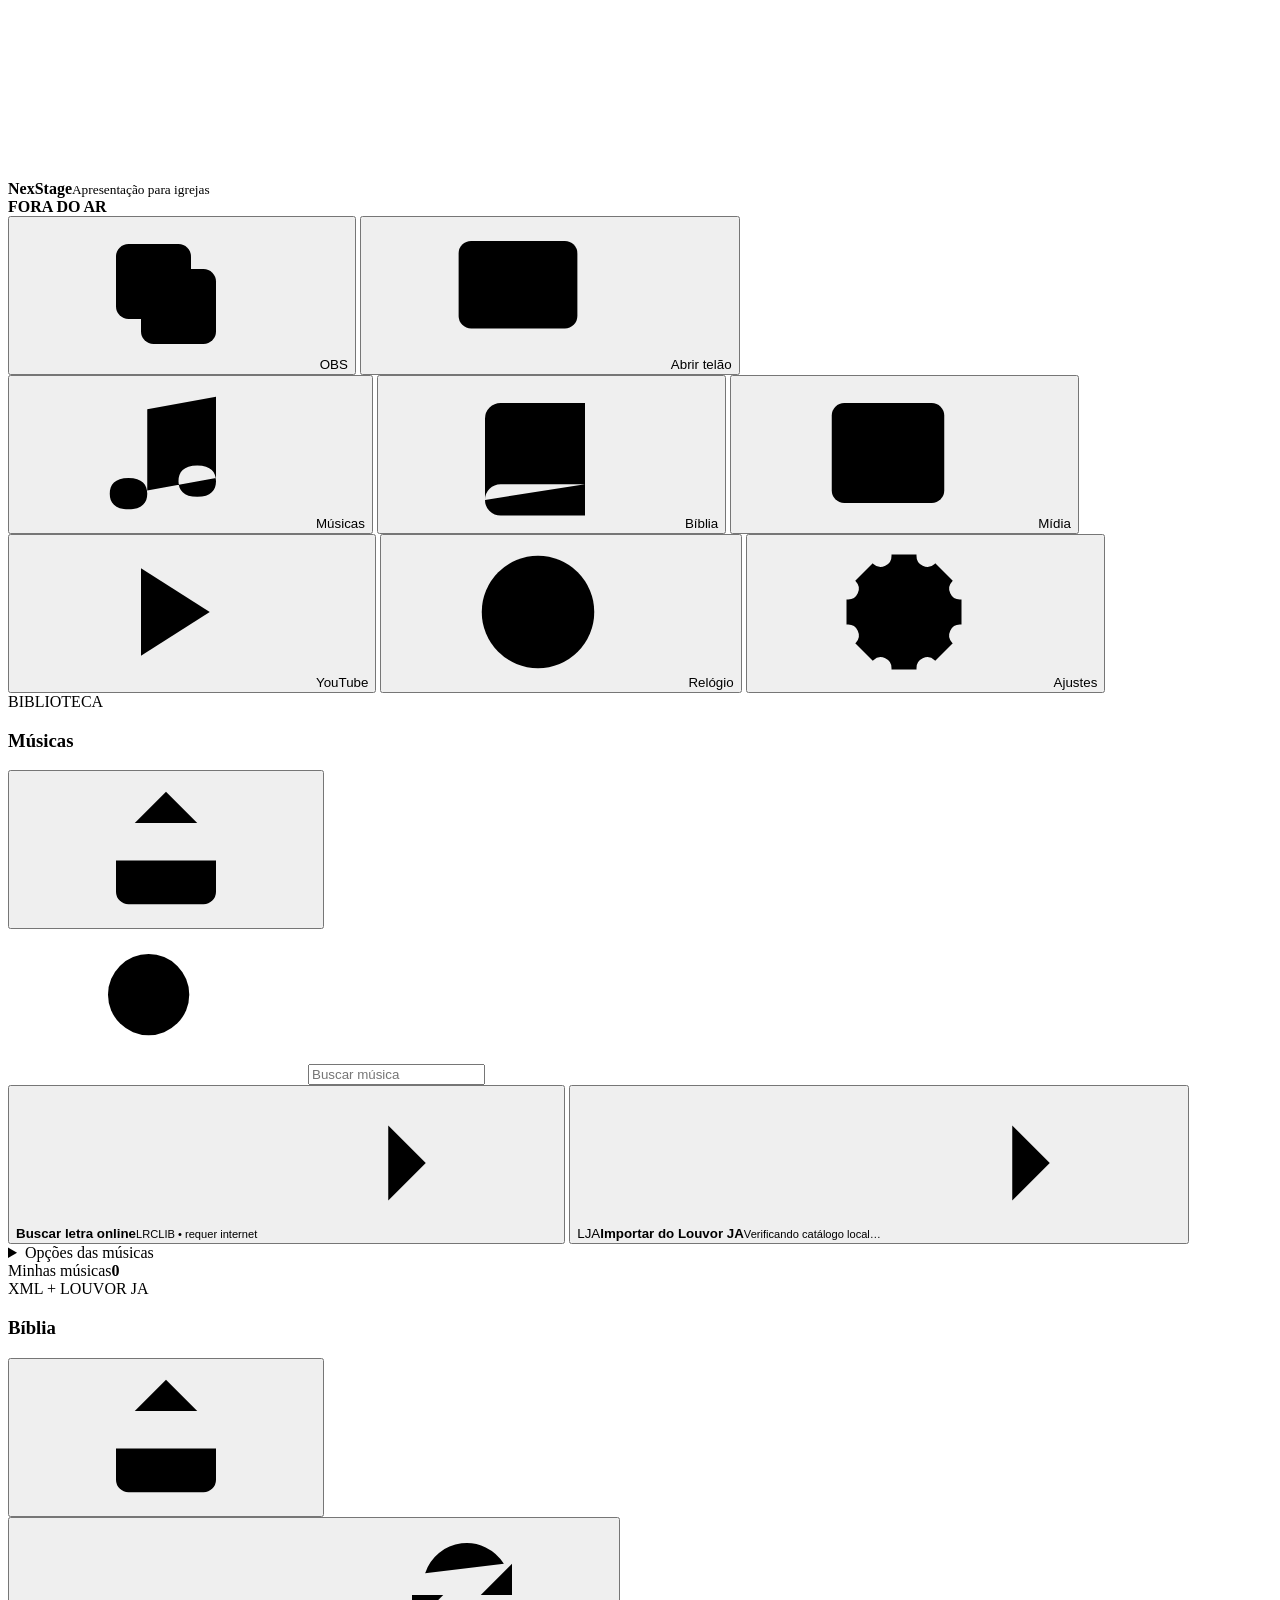
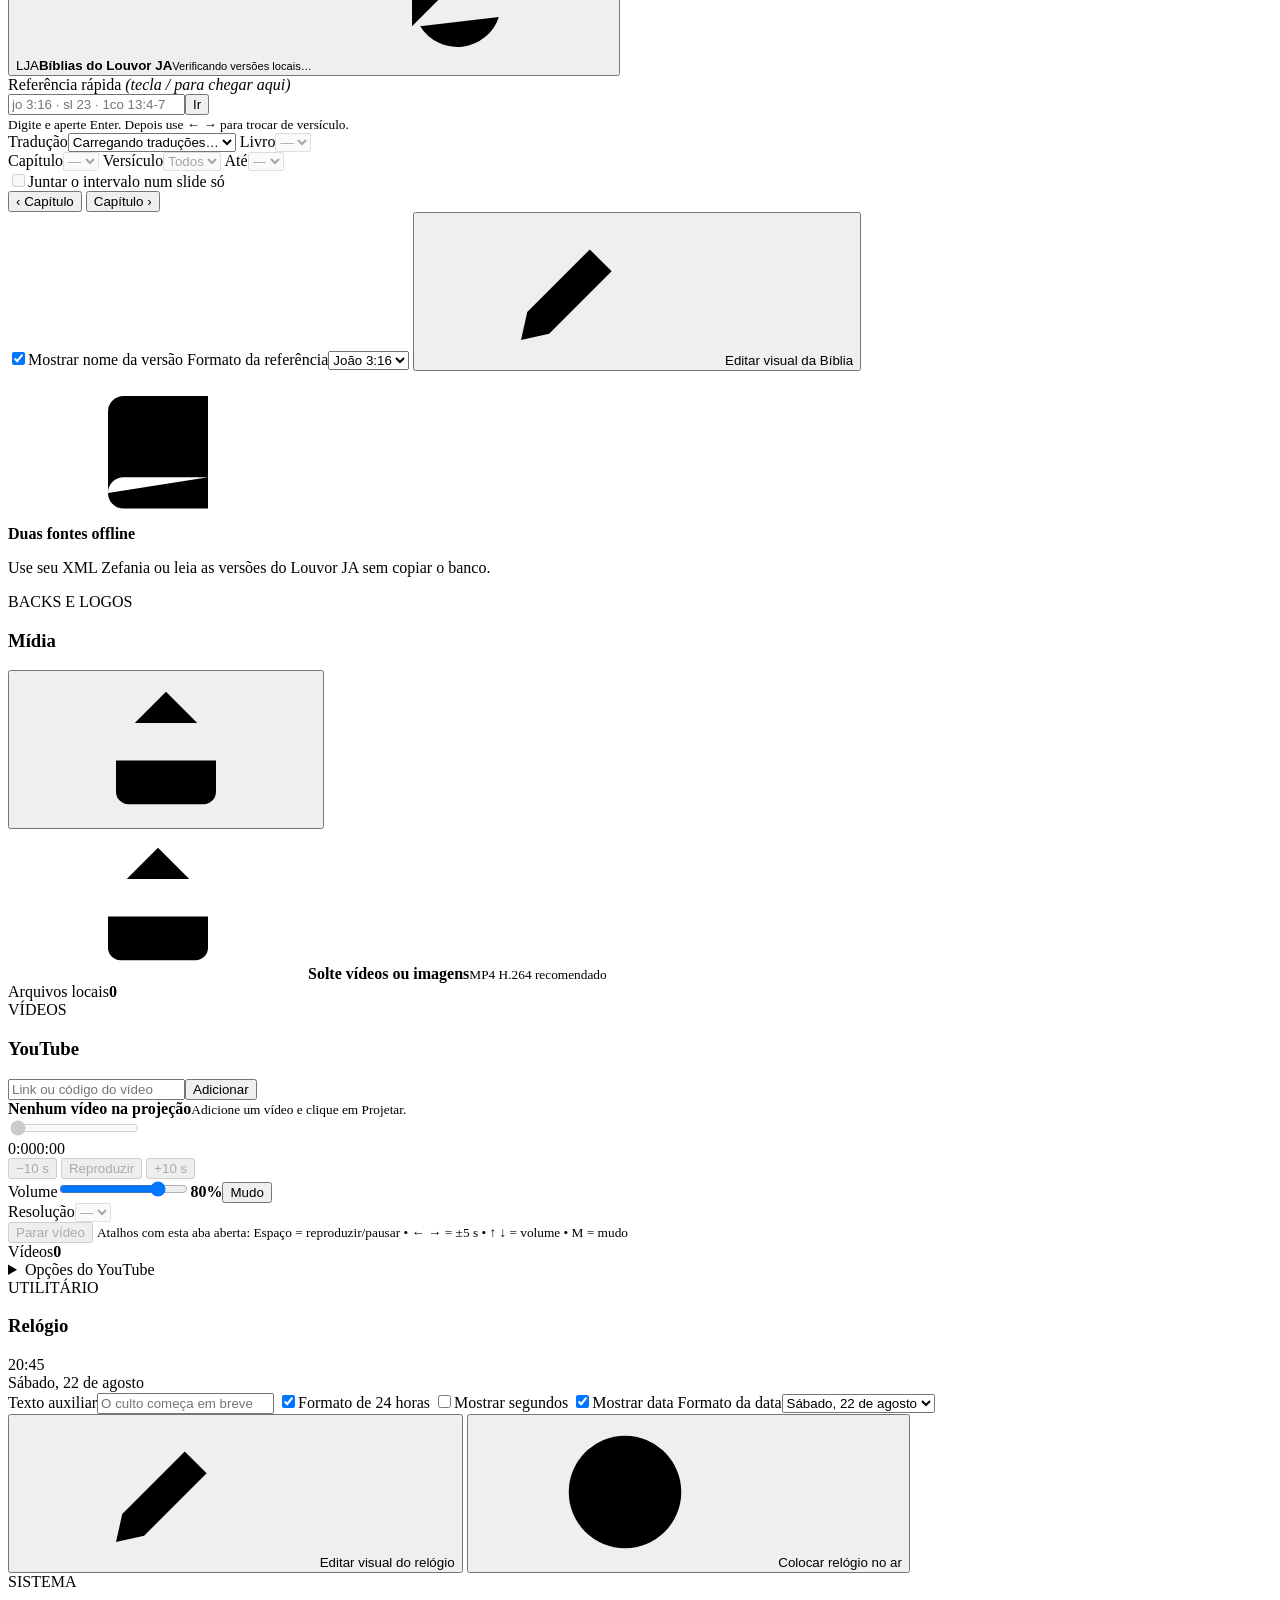
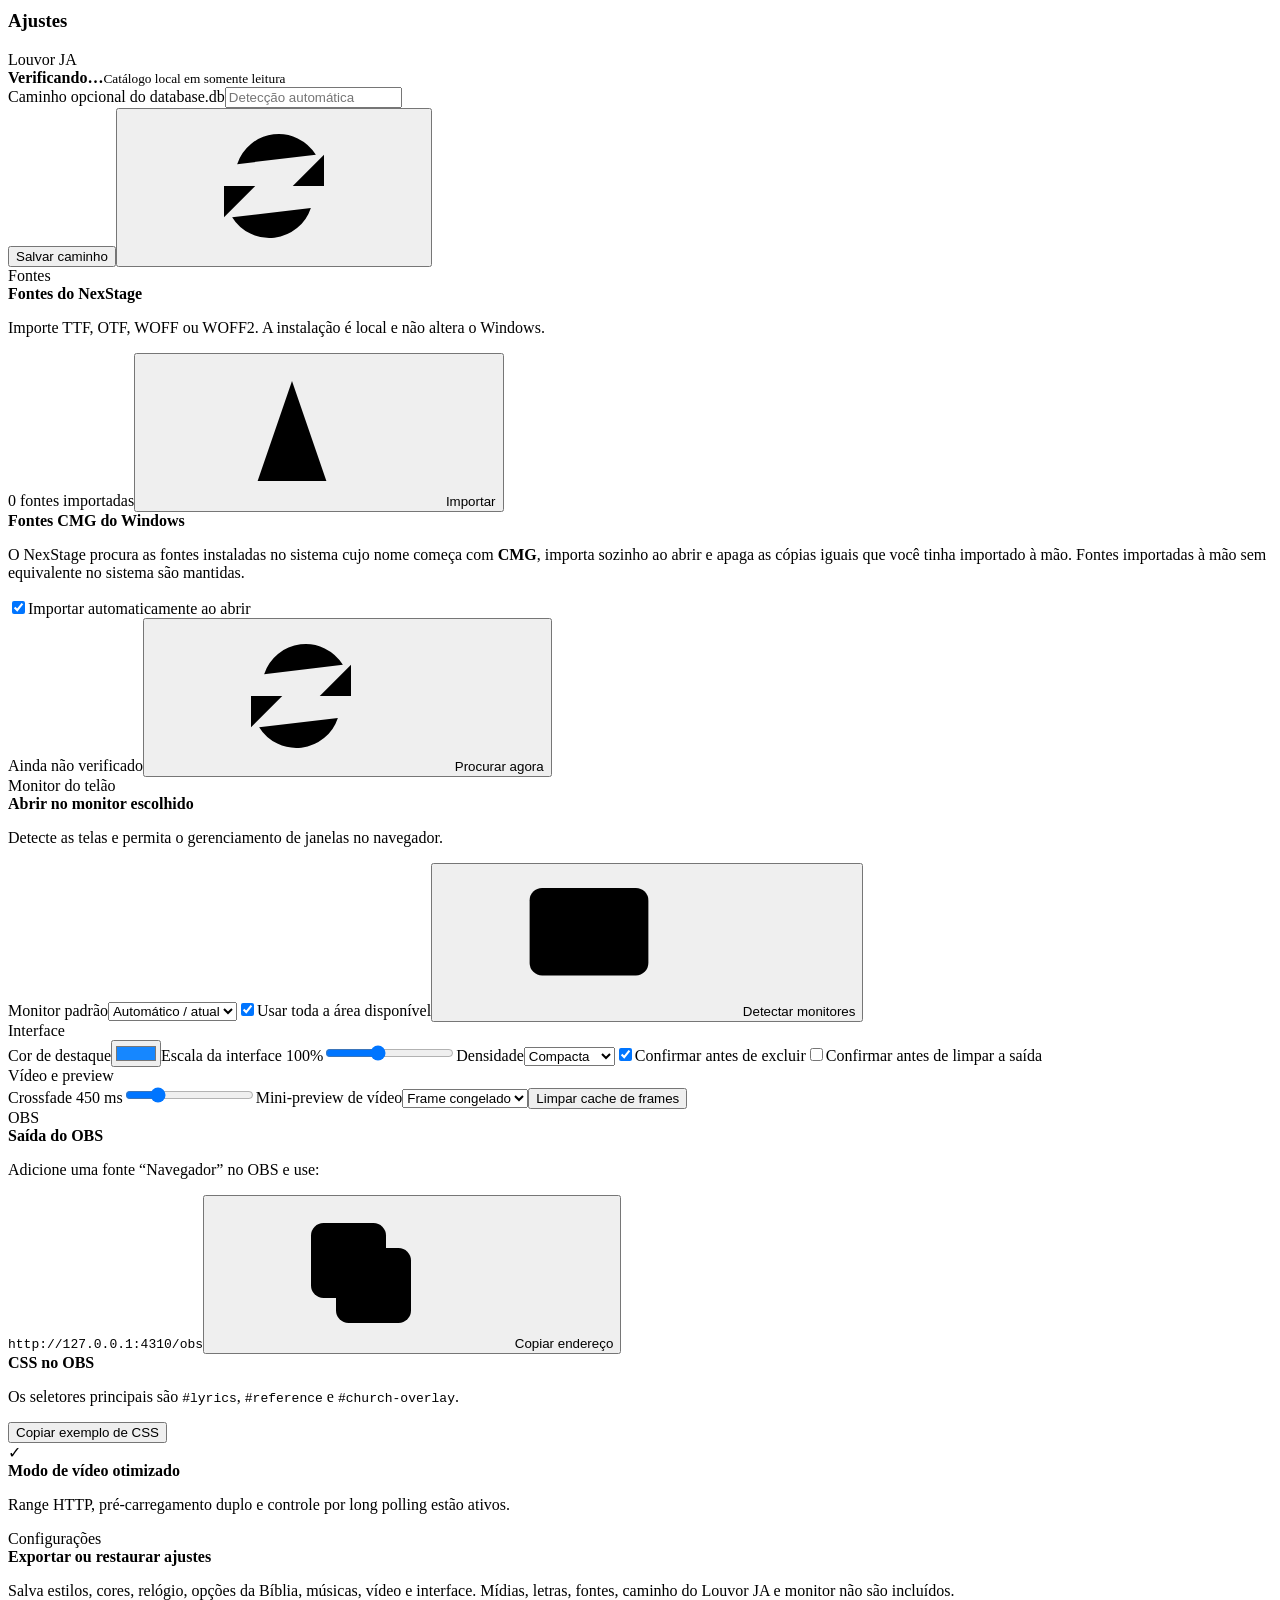
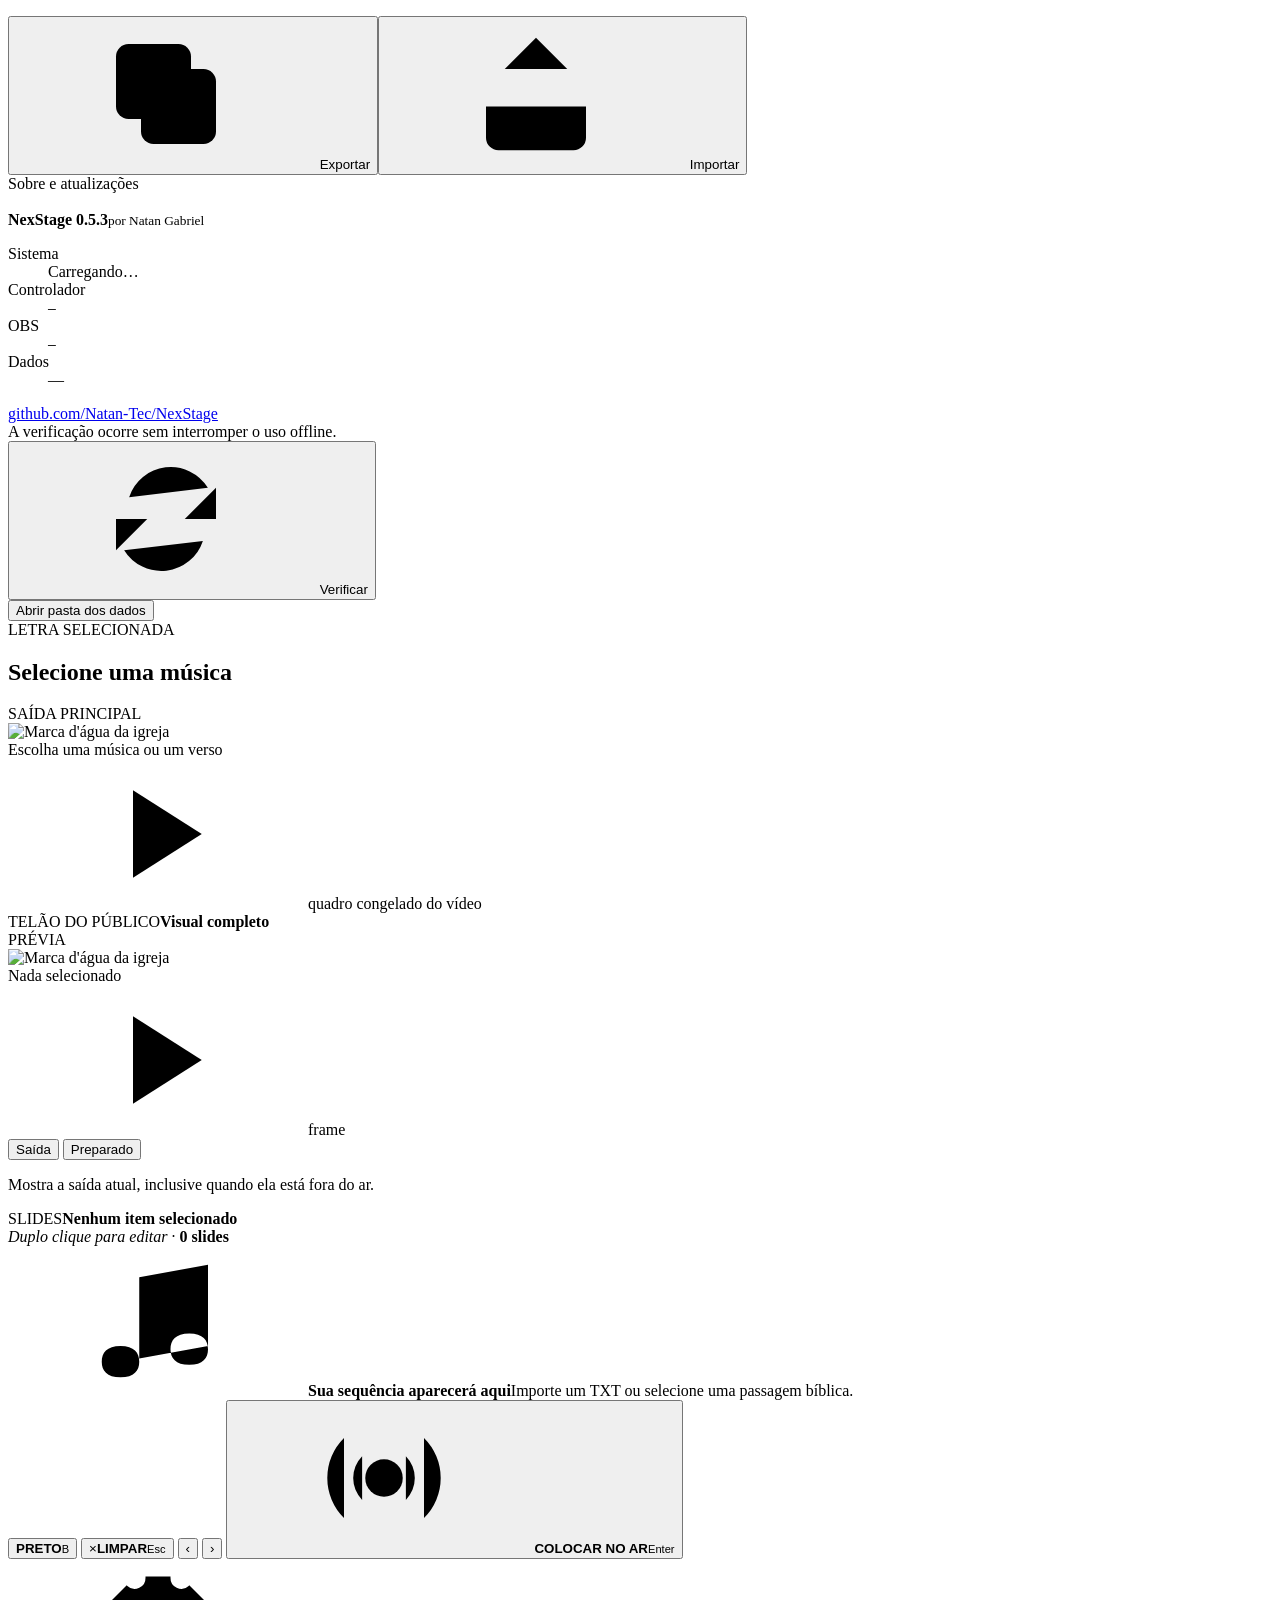
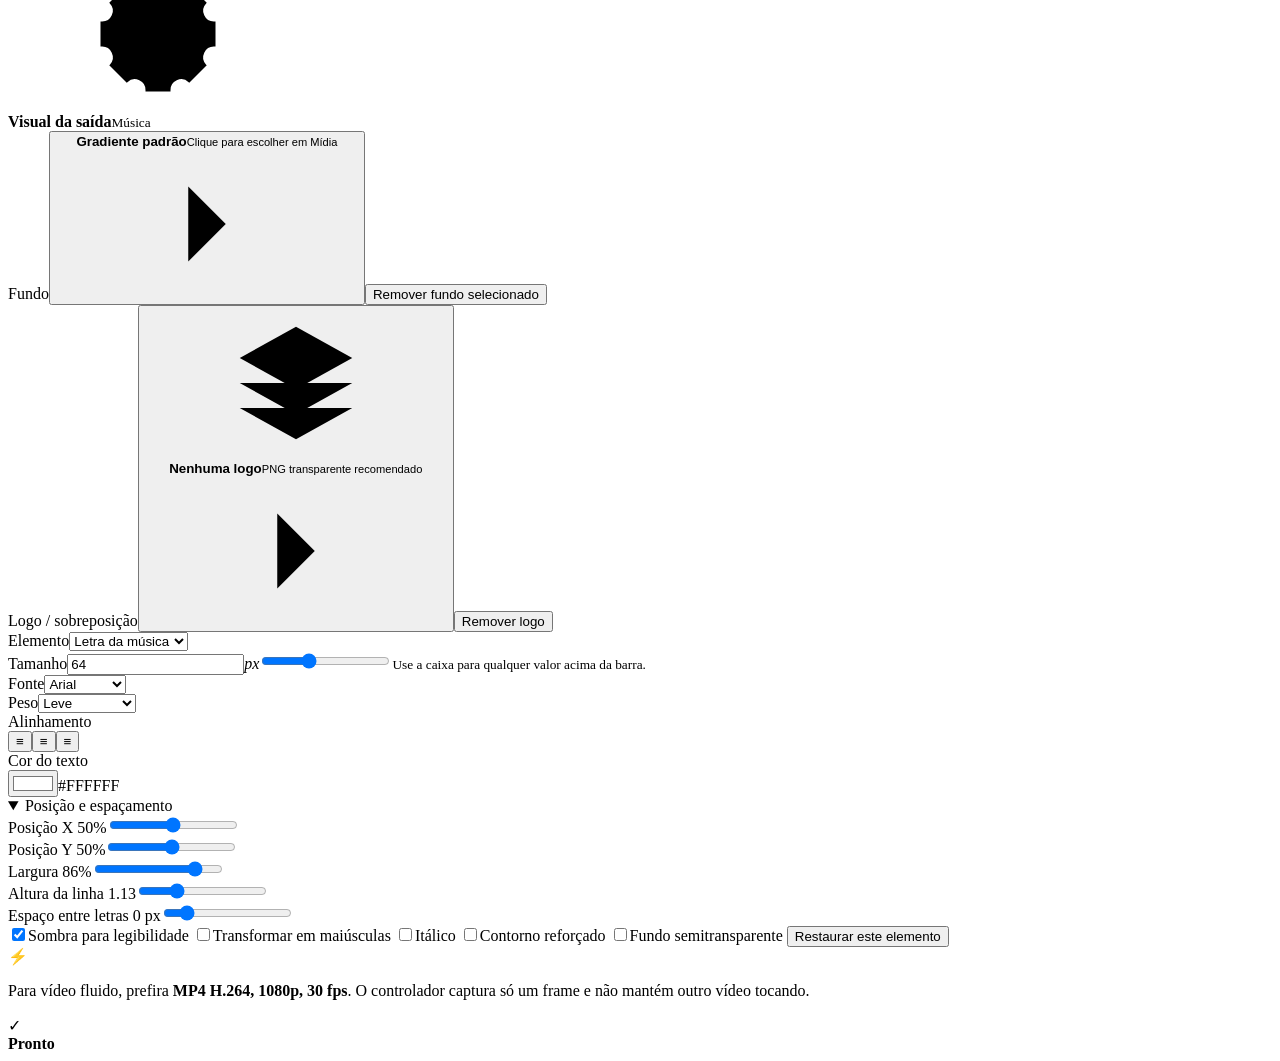
==== web/index.html @ 12f5445f "Teste da barra rápida: ler saída em UTF-8 no Windows (0.5.3) Co-Authored-By: Claude Sonnet 5.5 <nore" ====
<!doctype html>
<html lang="pt-BR">
<head>
  <meta charset="utf-8">
  <meta name="viewport" content="width=device-width, initial-scale=1">
  <title>NexStage</title>
  <link rel="icon" href="/favicon.ico" sizes="any">
  <link rel="stylesheet" href="/app.css">
</head>
<body>
  <svg class="svg-sprite" aria-hidden="true">
    <symbol id="i-music" viewBox="0 0 24 24"><path d="M9 18V5l11-2v13M9 9l11-2M6 21c2.2 0 3-1.1 3-2.5S8.2 16 6 16s-3 1.1-3 2.5S3.8 21 6 21Zm11-2c2.2 0 3-1.1 3-2.5S19.2 14 17 14s-3 1.1-3 2.5 0.8 2.5 3 2.5Z"/></symbol>
    <symbol id="i-bible" viewBox="0 0 24 24"><path d="M4 19.5A2.5 2.5 0 0 1 6.5 17H20V4H6.5A2.5 2.5 0 0 0 4 6.5v13Zm0 0A2.5 2.5 0 0 0 6.5 22H20v-5M12 6v7m-3.5-3.5h7"/></symbol>
    <symbol id="i-media" viewBox="0 0 24 24"><rect x="3" y="4" width="18" height="16" rx="2"/><path d="m8 14 2.6-3 2.4 2 2.6-3L20 15M8 8h.01"/></symbol>
    <symbol id="i-clock" viewBox="0 0 24 24"><circle cx="12" cy="12" r="9"/><path d="M12 7v5l3 2"/></symbol>
    <symbol id="i-settings" viewBox="0 0 24 24"><circle cx="12" cy="12" r="3"/><path d="M19.4 15a1.7 1.7 0 0 0 .3 1.9l.1.1-2.8 2.8-.1-.1a1.7 1.7 0 0 0-1.9-.3 1.7 1.7 0 0 0-1 1.6v.2h-4V21a1.7 1.7 0 0 0-1-1.6 1.7 1.7 0 0 0-1.9.3l-.1.1L4.2 17l.1-.1a1.7 1.7 0 0 0 .3-1.9A1.7 1.7 0 0 0 3 14H2.8v-4H3a1.7 1.7 0 0 0 1.6-1 1.7 1.7 0 0 0-.3-1.9L4.2 7 7 4.2l.1.1A1.7 1.7 0 0 0 9 4.6a1.7 1.7 0 0 0 1-1.6v-.2h4V3a1.7 1.7 0 0 0 1 1.6 1.7 1.7 0 0 0 1.9-.3l.1-.1L19.8 7l-.1.1a1.7 1.7 0 0 0-.3 1.9 1.7 1.7 0 0 0 1.6 1h.2v4H21a1.7 1.7 0 0 0-1.6 1Z"/></symbol>
    <symbol id="i-display" viewBox="0 0 24 24"><rect x="2.5" y="3.5" width="19" height="14" rx="2"/><path d="M8 21h8m-4-3.5V21"/></symbol>
    <symbol id="i-upload" viewBox="0 0 24 24"><path d="M12 16V3m-5 5 5-5 5 5M4 14v5a2 2 0 0 0 2 2h12a2 2 0 0 0 2-2v-5"/></symbol>
    <symbol id="i-search" viewBox="0 0 24 24"><circle cx="10.5" cy="10.5" r="6.5"/><path d="m16 16 5 5"/></symbol>
    <symbol id="i-play" viewBox="0 0 24 24"><path d="m8 5 11 7-11 7V5Z"/></symbol>
    <symbol id="i-chevron" viewBox="0 0 24 24"><path d="m9 18 6-6-6-6"/></symbol>
    <symbol id="i-copy" viewBox="0 0 24 24"><rect x="8" y="8" width="12" height="12" rx="2"/><path d="M16 8V6a2 2 0 0 0-2-2H6a2 2 0 0 0-2 2v8a2 2 0 0 0 2 2h2"/></symbol>
    <symbol id="i-trash" viewBox="0 0 24 24"><path d="M4 7h16M9 7V4h6v3m3 0-1 14H7L6 7m4 4v6m4-6v6"/></symbol>
    <symbol id="i-live" viewBox="0 0 24 24"><circle cx="12" cy="12" r="3"/><path d="M5.6 18.4a9 9 0 0 1 0-12.8m12.8 0a9 9 0 0 1 0 12.8M8.5 15.5a5 5 0 0 1 0-7m7 0a5 5 0 0 1 0 7"/></symbol>
    <symbol id="i-logo" viewBox="0 0 24 24"><path d="M12 3 3 8l9 5 9-5-9-5Z"/><path d="m3 12 9 5 9-5m-18 4 9 5 9-5"/></symbol>
    <symbol id="i-font" viewBox="0 0 24 24"><path d="M4 20h5M6.5 20 12 4l5.5 16M8.5 14h7M15 20h5"/></symbol>
    <symbol id="i-edit" viewBox="0 0 24 24"><path d="m4 20 4.5-1 10-10-3.5-3.5-10 10L4 20Z"/><path d="m13.5 6.5 3.5 3.5M4 20h16"/></symbol>
    <symbol id="i-refresh" viewBox="0 0 24 24"><path d="M20 7v5h-5M4 17v-5h5"/><path d="M6.1 8.5A7 7 0 0 1 18.7 7M5.3 17A7 7 0 0 0 17.9 15.5"/></symbol>
  </svg>

  <div class="app-shell">
    <header class="topbar">
      <div class="brand">
        <img class="brand-mark" src="/favicon.ico" alt="">
        <div><strong>NexStage</strong><small>Apresentação para igrejas</small></div>
      </div>
      <div class="on-air" id="onAir"><span></span><b>FORA DO AR</b></div>
      <div class="top-actions">
        <button class="update-pill" id="updatePill" type="button" hidden><svg><use href="#i-refresh"/></svg><span id="updatePillText">Atualização disponível</span></button>
        <button class="button ghost" id="copyObs"><svg><use href="#i-copy"/></svg> OBS</button>
        <button class="button primary" id="openOutput"><svg><use href="#i-display"/></svg> Abrir telão</button>
      </div>
    </header>

    <nav class="rail" aria-label="Fontes">
      <button class="rail-button active" data-tab="songs"><svg><use href="#i-music"/></svg><span>Músicas</span></button>
      <button class="rail-button" data-tab="bible"><svg><use href="#i-bible"/></svg><span>Bíblia</span></button>
      <button class="rail-button" data-tab="media"><svg><use href="#i-media"/></svg><span>Mídia</span></button>
      <button class="rail-button" data-tab="youtube"><svg><use href="#i-play"/></svg><span>YouTube</span></button>
      <button class="rail-button" data-tab="clock"><svg><use href="#i-clock"/></svg><span>Relógio</span></button>
      <span class="rail-spacer"></span>
      <button class="rail-button" data-tab="settings"><svg><use href="#i-settings"/></svg><span>Ajustes</span></button>
    </nav>

    <aside class="source-panel">
      <section class="tab-panel active" data-panel="songs">
        <div class="panel-heading"><div><span class="eyebrow">BIBLIOTECA</span><h1>Músicas</h1></div><button class="icon-button" id="importTxt" title="Importar TXT"><svg><use href="#i-upload"/></svg></button></div>
        <div class="searchbox"><svg><use href="#i-search"/></svg><input id="songFilter" placeholder="Buscar música"></div>
        <button class="online-search" id="openOnline"><span class="pulse-dot"></span><span><b>Buscar letra online</b><small>LRCLIB • requer internet</small></span><svg><use href="#i-chevron"/></svg></button>
        <button class="online-search lja-search" id="openLouvorJA"><span class="source-badge">LJA</span><span><b>Importar do Louvor JA</b><small id="ljaQuickStatus">Verificando catálogo local…</small></span><svg><use href="#i-chevron"/></svg></button>
        <details class="source-options"><summary>Opções das músicas</summary><label class="check-row"><input type="checkbox" id="songShowLabels" checked><span>Mostrar rótulos (Verso, Refrão…)</span></label><label class="check-row"><input type="checkbox" id="songShowCredits"><span>Mostrar créditos</span></label><label class="field"><span>Formato dos créditos</span><select id="songCreditsFormat"><option value="artist">Artista</option><option value="titleArtist">Título — Artista</option><option value="album">Álbum</option></select></label></details>
        <div class="section-label"><span>Minhas músicas</span><b id="songCount">0</b></div>
        <div class="library-list" id="songList"></div>
      </section>

      <section class="tab-panel" data-panel="bible">
        <div class="panel-heading"><div><span class="eyebrow">XML + LOUVOR JA</span><h1>Bíblia</h1></div><button class="icon-button" id="importBible" title="Importar XML"><svg><use href="#i-upload"/></svg></button></div>
        <button class="online-search lja-search bible-lja-status" id="refreshLjaBibles"><span class="source-badge">LJA</span><span><b>Bíblias do Louvor JA</b><small id="ljaBibleQuickStatus">Verificando versões locais…</small></span><svg><use href="#i-refresh"/></svg></button>
        <div class="field bible-quick">
          <span>Referência rápida <em>(tecla / para chegar aqui)</em></span>
          <div class="bible-quick-row"><input id="bibleQuick" type="text" placeholder="jo 3:16 · sl 23 · 1co 13:4-7" autocomplete="off" autocapitalize="off" spellcheck="false"><button class="button soft" id="bibleQuickGo" type="button">Ir</button></div>
          <small id="bibleQuickHint" class="bible-quick-hint">Digite e aperte Enter. Depois use ← → para trocar de versículo.</small>
        </div>
        <label class="field"><span>Tradução</span><select id="bibleSelect"><option value="">Carregando traduções…</option></select></label>
        <label class="field"><span>Livro</span><select id="bookSelect" disabled><option>—</option></select></label>
        <div class="bible-pair">
          <label class="field"><span>Capítulo</span><select id="chapterSelect" disabled><option>—</option></select></label>
          <label class="field"><span>Versículo</span><select id="verseSelect" disabled><option value="">Todos</option></select></label>
          <label class="field"><span>Até</span><select id="verseToSelect" disabled><option value="">—</option></select></label>
        </div>
        <label class="check-row"><input type="checkbox" id="bibleJoin" disabled><span>Juntar o intervalo num slide só</span></label>
        <div class="bible-chapter-nav">
          <button class="button soft" id="biblePrevChapter" type="button" title="Capítulo anterior (Shift + ←)">‹ Capítulo</button>
          <button class="button soft" id="bibleNextChapter" type="button" title="Próximo capítulo (Shift + →)">Capítulo ›</button>
        </div>
        <label class="check-row"><input type="checkbox" id="bibleShowVersion" checked><span>Mostrar nome da versão</span></label>
        <label class="field"><span>Formato da referência</span><select id="bibleReferenceFormat"><option value="full">João 3:16</option><option value="compact">Jo 3.16</option></select></label>
        <button class="button soft full edit-visual" id="editBibleVisual"><svg><use href="#i-edit"/></svg> Editar visual da Bíblia</button>
        <div class="bible-hint"><svg><use href="#i-bible"/></svg><div><b>Duas fontes offline</b><p>Use seu XML Zefania ou leia as versões do Louvor JA sem copiar o banco.</p></div></div>
      </section>

      <section class="tab-panel" data-panel="media">
        <div class="panel-heading"><div><span class="eyebrow">BACKS E LOGOS</span><h1>Mídia</h1></div><button class="icon-button" id="importMedia" title="Importar mídia"><svg><use href="#i-upload"/></svg></button></div>
        <div class="upload-drop" id="mediaDrop"><svg><use href="#i-upload"/></svg><b>Solte vídeos ou imagens</b><small>MP4 H.264 recomendado</small><div class="upload-progress"><i id="uploadBar"></i></div></div>
        <div class="section-label"><span>Arquivos locais</span><b id="mediaCount">0</b></div>
        <div class="media-grid" id="mediaGrid"></div>
      </section>

      <section class="tab-panel" data-panel="youtube">
        <div class="panel-heading"><div><span class="eyebrow">VÍDEOS</span><h1>YouTube</h1></div></div>
        <div class="yt-add"><input id="ytInput" type="text" placeholder="Link ou código do vídeo" autocomplete="off" autocapitalize="off" spellcheck="false"><button class="button primary" id="ytAdd" type="button">Adicionar</button></div>
        <div class="yt-tools" id="ytTools" hidden></div>
        <div class="yt-remote" id="ytRemote">
          <div class="yt-now"><b id="ytNowTitle">Nenhum vídeo na projeção</b><small id="ytNowInfo">Adicione um vídeo e clique em Projetar.</small></div>
          <div class="yt-seek"><input type="range" id="ytSeek" min="0" max="1000" value="0" disabled aria-label="Linha do tempo"><div class="yt-times"><span id="ytTime">0:00</span><span id="ytDur">0:00</span></div></div>
          <div class="yt-transport">
            <button class="yt-btn" id="ytBack" type="button" disabled>−10 s</button>
            <button class="yt-btn big" id="ytPlay" type="button" disabled>Reproduzir</button>
            <button class="yt-btn" id="ytFwd" type="button" disabled>+10 s</button>
          </div>
          <div class="yt-row"><span>Volume</span><input type="range" id="ytVolume" min="0" max="100" value="80" aria-label="Volume"><b id="ytVolText">80%</b><button class="yt-btn small" id="ytMute" type="button">Mudo</button></div>
          <div class="yt-row"><span>Resolução</span><select id="ytQuality" disabled><option>—</option></select></div>
          <button class="button soft full" id="ytStop" type="button" disabled>Parar vídeo</button>
          <small class="yt-keys">Atalhos com esta aba aberta: Espaço = reproduzir/pausar • ← → = ±5 s • ↑ ↓ = volume • M = mudo</small>
        </div>
        <div class="section-label"><span>Vídeos</span><b id="ytCount">0</b></div>
        <div class="yt-list" id="ytList"></div>
        <details class="source-options"><summary>Opções do YouTube</summary>
          <label class="field"><span>Resolução padrão ao projetar</span><select id="ytDefaultHeight"><option value="360">360p (mais leve)</option><option value="480">480p</option><option value="720">720p (recomendada)</option><option value="1080">1080p</option></select></label>
          <label class="check-row"><input type="checkbox" id="ytAutoDownload" checked><span>Baixar ao adicionar (projeta do arquivo, sem travar)</span></label>
          <label class="check-row"><input type="checkbox" id="ytAutoSwitch" checked><span>Trocar da transmissão para o arquivo quando terminar de baixar</span></label>
          <button class="button soft full" id="ytUpdateTools" type="button"><svg><use href="#i-refresh"/></svg> Atualizar componentes do YouTube</button>
          <p class="yt-note">O NexStage usa somente vídeo H.264 e áudio AAC (até 1080p), que a GT 730 decodifica pela placa de vídeo. Respeite os direitos autorais e os termos do YouTube.</p>
        </details>
      </section>

      <section class="tab-panel" data-panel="clock">
        <div class="panel-heading"><div><span class="eyebrow">UTILITÁRIO</span><h1>Relógio</h1></div></div>
        <div class="clock-card"><div id="clockPreview">20:45</div><span id="clockDate">Sábado, 22 de agosto</span></div>
        <label class="field"><span>Texto auxiliar</span><input id="clockLabel" placeholder="O culto começa em breve"></label>
        <label class="check-row"><input type="checkbox" id="clock24" checked><span>Formato de 24 horas</span></label>
        <label class="check-row"><input type="checkbox" id="clockSeconds"><span>Mostrar segundos</span></label>
        <label class="check-row"><input type="checkbox" id="clockShowDate" checked><span>Mostrar data</span></label>
        <label class="field"><span>Formato da data</span><select id="clockDateFormat"><option value="long">Sábado, 22 de agosto</option><option value="short">22/08/2026</option><option value="weekday">Sábado</option></select></label>
        <button class="button soft full edit-visual" id="editClockVisual"><svg><use href="#i-edit"/></svg> Editar visual do relógio</button>
        <button class="button primary full" id="presentClock"><svg><use href="#i-clock"/></svg> Colocar relógio no ar</button>
      </section>

      <section class="tab-panel" data-panel="settings">
        <div class="panel-heading"><div><span class="eyebrow">SISTEMA</span><h1>Ajustes</h1></div></div>
        <div class="settings-section-label">Louvor JA</div>
        <div class="settings-card integration-card"><div class="settings-status-line"><span class="status-dot" id="ljaStatusDot"></span><div><b id="ljaStatusTitle">Verificando…</b><small id="ljaStatusDetail">Catálogo local em somente leitura</small></div></div><label class="mini-field"><span>Caminho opcional do database.db</span><input id="ljaPath" placeholder="Detecção automática"></label><div class="button-row"><button class="button soft" id="saveLjaPath">Salvar caminho</button><button class="button ghost" id="refreshLja"><svg><use href="#i-refresh"/></svg></button></div></div>

        <div class="settings-section-label">Fontes</div>
        <div class="settings-card"><b>Fontes do NexStage</b><p>Importe TTF, OTF, WOFF ou WOFF2. A instalação é local e não altera o Windows.</p><div class="settings-inline"><span id="fontCount">0 fontes importadas</span><button class="button soft" id="importFont"><svg><use href="#i-font"/></svg> Importar</button></div></div>
        <div class="settings-card"><b>Fontes CMG do Windows</b><p>O NexStage procura as fontes instaladas no sistema cujo nome começa com <b>CMG</b>, importa sozinho ao abrir e apaga as cópias iguais que você tinha importado à mão. Fontes importadas à mão sem equivalente no sistema são mantidas.</p><label class="check-row"><input type="checkbox" id="fontAutoImport" checked><span>Importar automaticamente ao abrir</span></label><div class="settings-inline"><span id="fontSyncStatus">Ainda não verificado</span><button class="button soft" id="fontSyncNow"><svg><use href="#i-refresh"/></svg> Procurar agora</button></div></div>

        <div class="settings-section-label">Monitor do telão</div>
        <div class="settings-card"><b>Abrir no monitor escolhido</b><p id="screenHelp">Detecte as telas e permita o gerenciamento de janelas no navegador.</p><label class="mini-field"><span>Monitor padrão</span><select id="screenSelect"><option value="">Automático / atual</option></select></label><label class="check-row"><input type="checkbox" id="screenFill" checked><span>Usar toda a área disponível</span></label><button class="button soft full" id="detectScreens"><svg><use href="#i-display"/></svg> Detectar monitores</button></div>

        <div class="settings-section-label">Interface</div>
        <div class="settings-card settings-form"><label class="mini-field"><span>Cor de destaque</span><input type="color" id="uiAccent" value="#1687ff"></label><label class="mini-field"><span>Escala da interface <output id="uiScaleOut">100%</output></span><input type="range" id="uiScale" min="90" max="115" value="100"></label><label class="mini-field"><span>Densidade</span><select id="uiDensity"><option value="compact">Compacta</option><option value="comfortable">Confortável</option><option value="large">Grande</option></select></label><label class="check-row"><input type="checkbox" id="confirmDelete" checked><span>Confirmar antes de excluir</span></label><label class="check-row"><input type="checkbox" id="confirmClear"><span>Confirmar antes de limpar a saída</span></label></div>

        <div class="settings-section-label">Vídeo e preview</div>
        <div class="settings-card settings-form"><label class="mini-field"><span>Crossfade <output id="crossfadeOut">450 ms</output></span><input type="range" id="crossfadeMs" min="0" max="2000" step="50" value="450"></label><label class="mini-field"><span>Mini-preview de vídeo</span><select id="previewMode"><option value="frame">Frame congelado</option><option value="off">Desligada</option></select></label><button class="text-button" id="clearFrameCache">Limpar cache de frames</button></div>

        <div class="settings-section-label">OBS</div>
        <div class="settings-card"><b>Saída do OBS</b><p>Adicione uma fonte “Navegador” no OBS e use:</p><code id="obsUrl">http://127.0.0.1:4310/obs</code><button class="button soft full" id="copyObsSettings"><svg><use href="#i-copy"/></svg> Copiar endereço</button></div>
        <div class="settings-card"><b>CSS no OBS</b><p>Os seletores principais são <code>#lyrics</code>, <code>#reference</code> e <code>#church-overlay</code>.</p><button class="text-button" id="copyCss">Copiar exemplo de CSS</button></div>
        <div class="settings-card performance"><span class="status-icon">✓</span><div><b>Modo de vídeo otimizado</b><p>Range HTTP, pré-carregamento duplo e controle por long polling estão ativos.</p></div></div>

        <div class="settings-section-label">Configurações</div>
        <div class="settings-card"><b>Exportar ou restaurar ajustes</b><p>Salva estilos, cores, relógio, opções da Bíblia, músicas, vídeo e interface. Mídias, letras, fontes, caminho do Louvor JA e monitor não são incluídos.</p><div class="button-row config-actions"><button class="button soft" id="exportSettings"><svg><use href="#i-copy"/></svg> Exportar</button><button class="button ghost" id="importSettings"><svg><use href="#i-upload"/></svg> Importar</button></div></div>

        <div class="settings-section-label">Sobre e atualizações</div>
        <div class="settings-card about-card">
          <div class="about-heading"><img src="/favicon.ico" alt=""><div><b>NexStage <span id="aboutVersion">0.5.3</span></b><small>por Natan Gabriel</small></div></div>
          <dl class="about-details">
            <div><dt>Sistema</dt><dd id="aboutSystem">Carregando…</dd></div>
            <div><dt>Controlador</dt><dd><code id="aboutController">—</code></dd></div>
            <div><dt>OBS</dt><dd><code id="aboutObs">—</code></dd></div>
            <div><dt>Dados</dt><dd id="aboutDataPath">—</dd></div>
          </dl>
          <a class="about-link" id="aboutGithub" href="https://github.com/Natan-Tec/NexStage" target="_blank" rel="noreferrer">github.com/Natan-Tec/NexStage</a>
          <div class="update-status" id="updateStatus" data-state="idle">A verificação ocorre sem interromper o uso offline.</div>
          <div class="button-row config-actions update-actions"><button class="button soft" id="checkUpdates"><svg><use href="#i-refresh"/></svg> Verificar</button><button class="button primary" id="installUpdate" hidden>Baixar e instalar</button></div>
          <button class="text-button about-data-button" id="openDataFolder">Abrir pasta dos dados</button>
        </div>
      </section>
    </aside>

    <main class="workspace">
      <div class="workspace-head">
        <div><span class="eyebrow">LETRA SELECIONADA</span><h2 id="currentTitle">Selecione uma música</h2></div>
        <div class="live-badge"><span></span> SAÍDA PRINCIPAL</div>
      </div>
      <div class="preview-suite">
        <section class="lyrics-preview-panel" aria-label="Prévia dedicada da letra">
          <div class="preview-frame" id="previewFrame">
            <div class="preview-bg" id="previewBg"></div>
            <div class="preview-vignette"></div>
            <img class="preview-overlay" id="previewOverlay" alt="Marca d'água da igreja">
            <div class="preview-copy" id="previewCopy"><small id="previewLabel"></small><div id="previewText">Escolha uma música ou um verso</div><em id="previewReference"></em></div>
            <div class="preview-empty-video" id="videoHint"><svg><use href="#i-play"/></svg><span>quadro congelado do vídeo</span></div>
          </div>
        </section>

        <aside class="monitor-preview" aria-label="Prévia do telão do público">
          <div class="monitor-preview-head">
            <div><span class="eyebrow">TELÃO DO PÚBLICO</span><b>Visual completo</b></div>
            <span class="monitor-status" id="monitorStatus">PRÉVIA</span>
          </div>
          <div class="stage-preview-frame" id="stagePreviewFrame">
            <div class="preview-bg" id="stagePreviewBg"></div>
            <div class="preview-vignette"></div>
            <img class="preview-overlay" id="stagePreviewOverlay" alt="Marca d'água da igreja">
            <div class="preview-copy stage-preview-copy" id="stagePreviewCopy"><small id="stagePreviewLabel"></small><div id="stagePreviewText">Nada selecionado</div><em id="stagePreviewReference"></em></div>
            <div class="preview-empty-video" id="stageVideoHint"><svg><use href="#i-play"/></svg><span>frame</span></div>
            <div class="stage-preview-blackout" id="stagePreviewBlackout"></div>
          </div>
          <div class="monitor-view-switch" aria-label="Conteúdo da mini-preview">
            <button class="active" data-monitor-view="output">Saída</button>
            <button data-monitor-view="draft">Preparado</button>
          </div>
          <p id="monitorHelp">Mostra a saída atual, inclusive quando ela está fora do ar.</p>
        </aside>
      </div>

      <div class="slides-head"><div><span class="eyebrow">SLIDES</span><b id="slidesTitle">Nenhum item selecionado</b></div><span><i>Duplo clique para editar</i> · <b id="slideCounter">0 slides</b></span></div>
      <div class="slides-grid" id="slidesGrid">
        <div class="empty-state"><svg><use href="#i-music"/></svg><b>Sua sequência aparecerá aqui</b><span>Importe um TXT ou selecione uma passagem bíblica.</span></div>
      </div>

      <div class="transport">
        <button class="transport-button danger" id="blackout"><span class="black-square"></span><b>PRETO</b><small>B</small></button>
        <button class="transport-button" id="clearOutput"><span class="clear-symbol">×</span><b>LIMPAR</b><small>Esc</small></button>
        <span class="transport-spacer"></span>
        <button class="transport-button square" id="previousSlide" aria-label="Anterior">‹</button>
        <button class="transport-button square" id="nextSlide" aria-label="Próximo">›</button>
        <button class="go-live" id="goLive"><svg><use href="#i-live"/></svg><span><b>COLOCAR NO AR</b><small>Enter</small></span></button>
      </div>
    </main>

    <aside class="inspector">
      <div class="inspector-title"><svg><use href="#i-settings"/></svg><div><b>Visual da saída</b><small id="inspectorContext">Música</small></div></div>
      <div class="inspector-scroll">
        <div class="control-group"><label>Fundo</label><button class="media-picker" id="backgroundPicker"><span id="backgroundSwatch"></span><div><b id="backgroundName">Gradiente padrão</b><small>Clique para escolher em Mídia</small></div><svg><use href="#i-chevron"/></svg></button><button class="text-button subtle" id="clearBackground">Remover fundo selecionado</button></div>
        <div class="control-group"><label>Logo / sobreposição</label><button class="media-picker" id="overlayPicker"><span class="logo-swatch"><svg><use href="#i-logo"/></svg></span><div><b id="overlayName">Nenhuma logo</b><small>PNG transparente recomendado</small></div><svg><use href="#i-chevron"/></svg></button><button class="text-button subtle" id="clearOverlay">Remover logo</button></div>
        <div class="control-group"><label>Elemento</label><select id="styleTarget"><option value="song.text">Letra da música</option><option value="song.label">Rótulo da seção</option></select></div>
        <div class="control-group two font-size-control"><label><span>Tamanho</span><span class="pixel-input"><input type="number" id="fontSizeNumber" min="1" step="1" value="64" inputmode="numeric" aria-label="Tamanho personalizado em pixels"><i>px</i></span></label><input type="range" id="fontSize" min="12" max="160" value="64"><small>Use a caixa para qualquer valor acima da barra.</small></div>
        <div class="control-group"><label>Fonte</label><select id="fontFamily"><option value="Arial, Helvetica, sans-serif">Arial</option><option value="'Trebuchet MS', sans-serif">Trebuchet</option><option value="Georgia, serif">Georgia</option><option value="Impact, sans-serif">Impact</option><option value="system-ui, sans-serif">Sistema</option></select></div>
        <div class="control-group"><label>Peso</label><select id="fontWeight"><option value="300">Leve</option><option value="400">Normal</option><option value="600">Seminegrito</option><option value="700">Negrito</option><option value="800">Extra negrito</option><option value="900">Pesado</option></select></div>
        <div class="control-group"><label>Alinhamento</label><div class="segmented"><button data-align="left">≡</button><button class="active" data-align="center">≡</button><button data-align="right">≡</button></div></div>
        <div class="control-group colors"><label>Cor do texto</label><div><input type="color" id="textColor" value="#ffffff"><span id="textColorValue">#FFFFFF</span></div></div>
        <details class="advanced-controls" open><summary>Posição e espaçamento</summary><div class="control-group two"><label>Posição X <output id="positionXOut">50%</output></label><input type="range" id="positionX" min="0" max="100" value="50"></div><div class="control-group two"><label>Posição Y <output id="positionYOut">50%</output></label><input type="range" id="positionY" min="0" max="100" value="50"></div><div class="control-group two"><label>Largura <output id="maxWidthOut">86%</output></label><input type="range" id="maxWidth" min="20" max="100" value="86"></div><div class="control-group two"><label>Altura da linha <output id="lineHeightOut">1.13</output></label><input type="range" id="lineHeight" min="0.8" max="2" step="0.01" value="1.13"></div><div class="control-group two"><label>Espaço entre letras <output id="letterSpacingOut">0 px</output></label><input type="range" id="letterSpacing" min="-2" max="12" step="0.25" value="0"></div></details>
        <label class="check-row"><input type="checkbox" id="textShadow" checked><span>Sombra para legibilidade</span></label>
        <label class="check-row"><input type="checkbox" id="uppercase"><span>Transformar em maiúsculas</span></label>
        <label class="check-row"><input type="checkbox" id="italic"><span>Itálico</span></label>
        <label class="check-row"><input type="checkbox" id="textOutline"><span>Contorno reforçado</span></label>
        <label class="check-row"><input type="checkbox" id="textBackground"><span>Fundo semitransparente</span></label>
        <button class="text-button reset-style" id="restoreStyle">Restaurar este elemento</button>
        <div class="tip"><span>⚡</span><p>Para vídeo fluido, prefira <b>MP4 H.264, 1080p, 30 fps</b>. O controlador captura só um frame e não mantém outro vídeo tocando.</p></div>
      </div>
    </aside>
  </div>

  <input type="file" id="txtInput" accept=".txt,text/plain" hidden multiple>
  <input type="file" id="bibleInput" accept=".xml,text/xml,application/xml" hidden>
  <input type="file" id="mediaInput" accept="video/mp4,video/webm,video/quicktime,image/png,image/jpeg,image/webp,image/gif" hidden multiple>
  <input type="file" id="fontInput" accept=".ttf,.otf,.woff,.woff2,font/ttf,font/otf,font/woff,font/woff2" hidden>
  <input type="file" id="settingsInput" accept=".nxsconfig,.json,application/json" hidden>

  <dialog id="onlineDialog">
    <form method="dialog" class="dialog-card" onsubmit="return false">
      <div class="dialog-head"><div><span class="eyebrow">LETRAS ONLINE</span><h2>Buscar uma música</h2></div><button class="dialog-close" type="button" aria-label="Fechar">×</button></div>
      <p class="dialog-note">Pesquise pelo título e artista. Confira a letra antes de usar na apresentação.</p>
      <div class="dialog-search"><input id="onlineQuery" placeholder="Ex.: Me Atrai — Gabriela Rocha"><button class="button primary" type="button" id="searchOnline"><svg><use href="#i-search"/></svg> Buscar</button></div>
      <div class="online-results" id="onlineResults"><div class="dialog-empty">Os resultados aparecerão aqui.</div></div>
    </form>
  </dialog>

  <dialog id="ljaDialog">
    <form method="dialog" class="dialog-card" onsubmit="return false">
      <div class="dialog-head"><div><span class="eyebrow">CATÁLOGO LOCAL</span><h2>Importar do Louvor JA</h2></div><button class="dialog-close lja-close" type="button" aria-label="Fechar">×</button></div>
      <p class="dialog-note" id="ljaDialogStatus">O banco será usado somente para leitura.</p>
      <div class="dialog-search"><input id="ljaQuery" placeholder="Digite o título ou álbum"><button class="button primary" type="button" id="searchLja"><svg><use href="#i-search"/></svg> Buscar</button></div>
      <div class="online-results" id="ljaResults"><div class="dialog-empty">Pesquise uma música do catálogo instalado.</div></div>
    </form>
  </dialog>

  <dialog id="slideDialog">
    <form method="dialog" class="dialog-card slide-editor" onsubmit="return false">
      <div class="dialog-head"><div><span class="eyebrow">EDITOR DE SLIDE</span><h2 id="slideDialogTitle">Editar letra</h2></div><button class="dialog-close slide-close" type="button" aria-label="Fechar">×</button></div>
      <label class="field"><span>Rótulo</span><input id="slideLabel" placeholder="Verso, Refrão, Ponte…"></label>
      <label class="field"><span>Texto</span><textarea id="slideText" rows="9"></textarea></label>
      <details class="song-metadata"><summary>Dados da música</summary><div class="metadata-grid"><label class="field"><span>Título</span><input id="songEditTitle"></label><label class="field"><span>Artista / grupo</span><input id="songEditArtist"></label><label class="field"><span>Álbum</span><input id="songEditAlbum"></label></div></details>
      <div class="slide-editor-actions"><button class="button ghost" id="splitSlide" type="button">Dividir no cursor</button><button class="button ghost" id="duplicateSlide" type="button">Duplicar</button><button class="button ghost danger-text" id="deleteSlide" type="button">Excluir</button><span></span><button class="button primary" id="saveSlide" type="button">Salvar alterações</button></div>
    </form>
  </dialog>

  <div class="toast" id="toast"><span>✓</span><div><b id="toastTitle">Pronto</b><small id="toastMessage"></small></div></div>
  <script src="/bible-ref.js" defer></script>
  <script src="/app.js" defer></script>
</body>
</html>
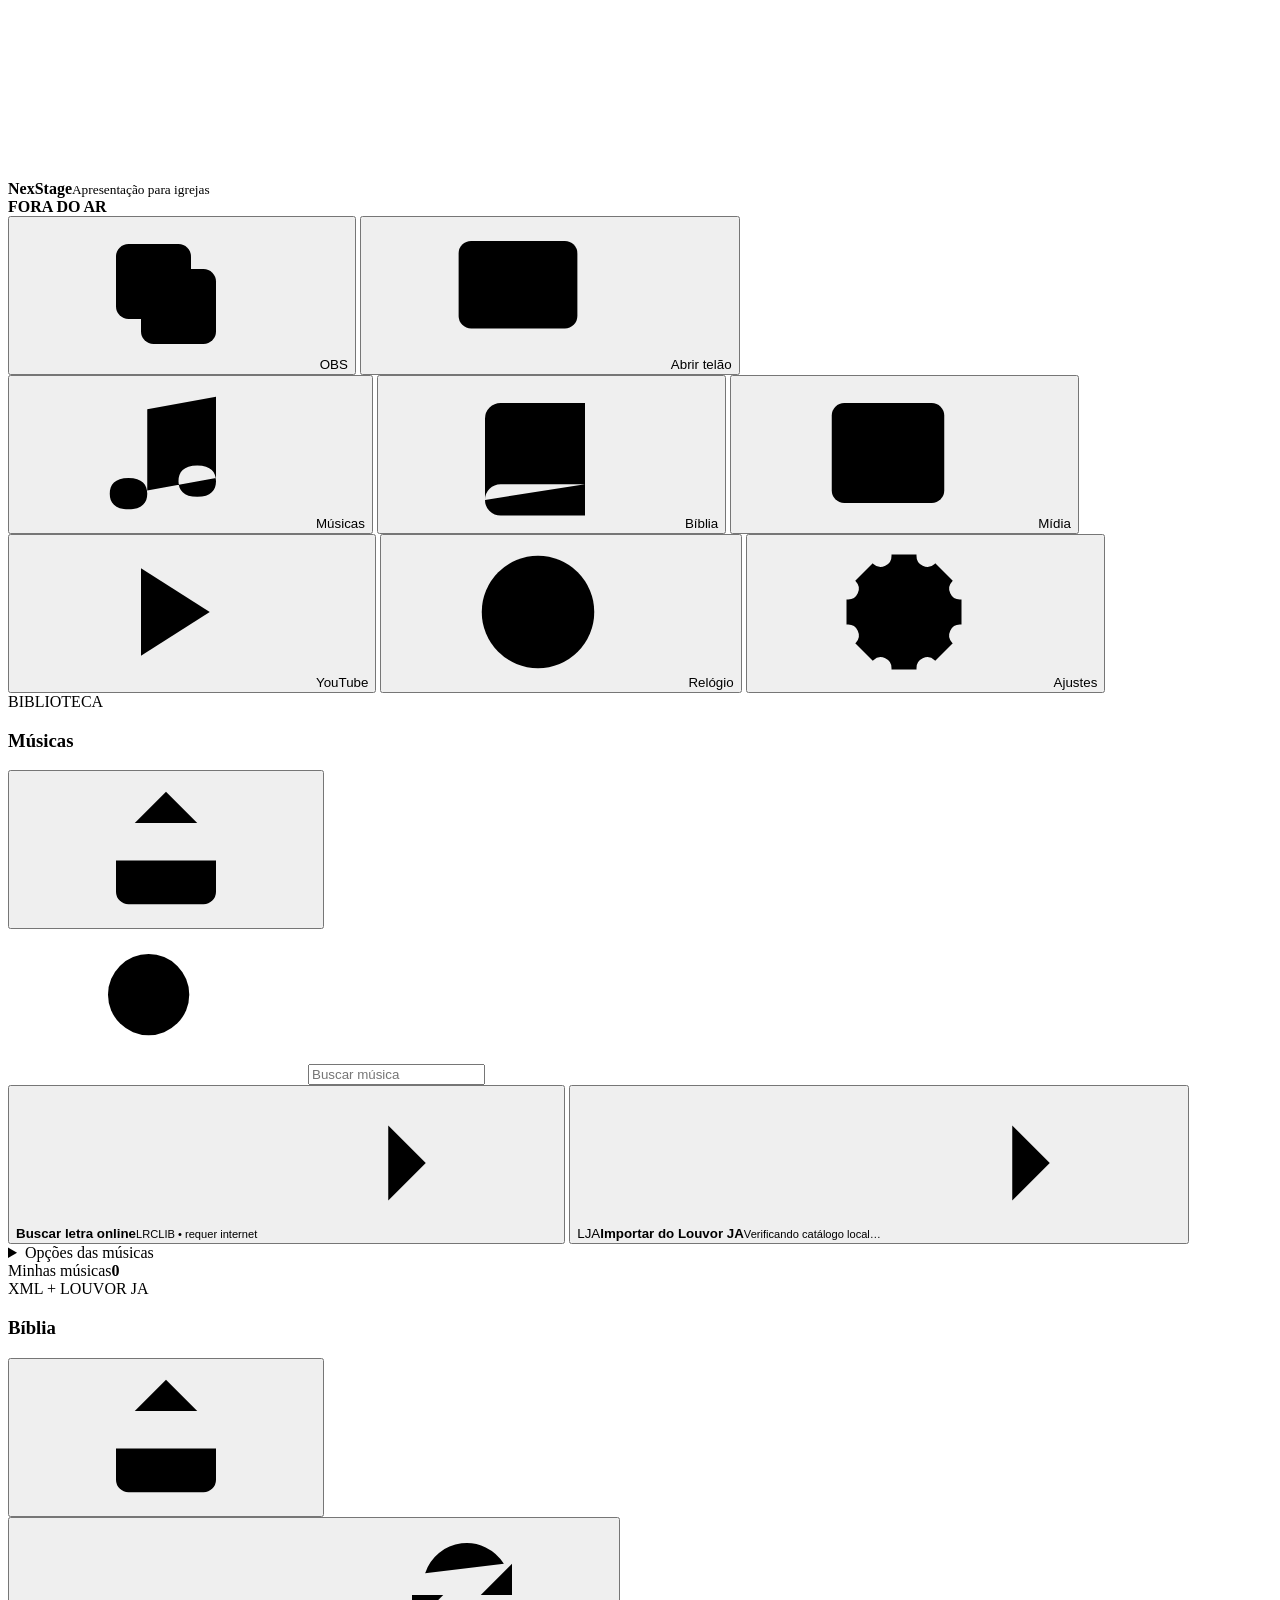
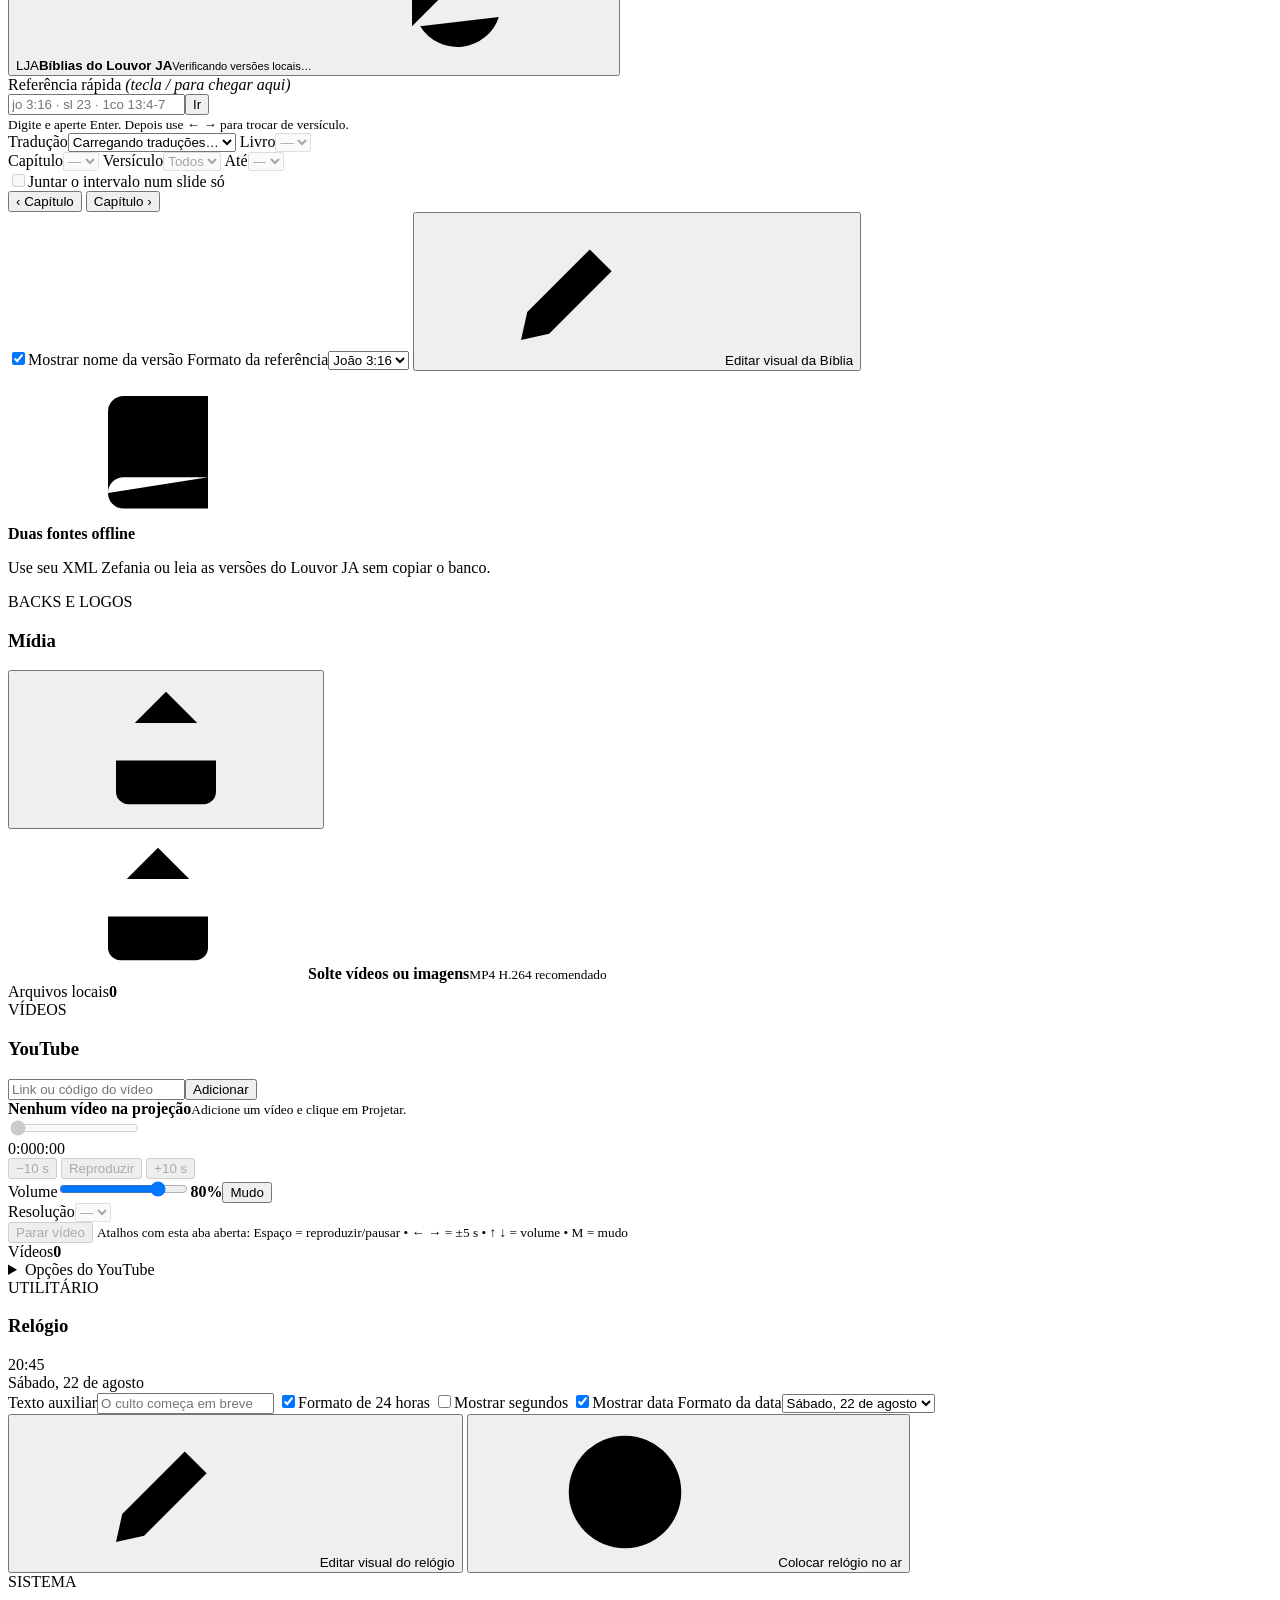
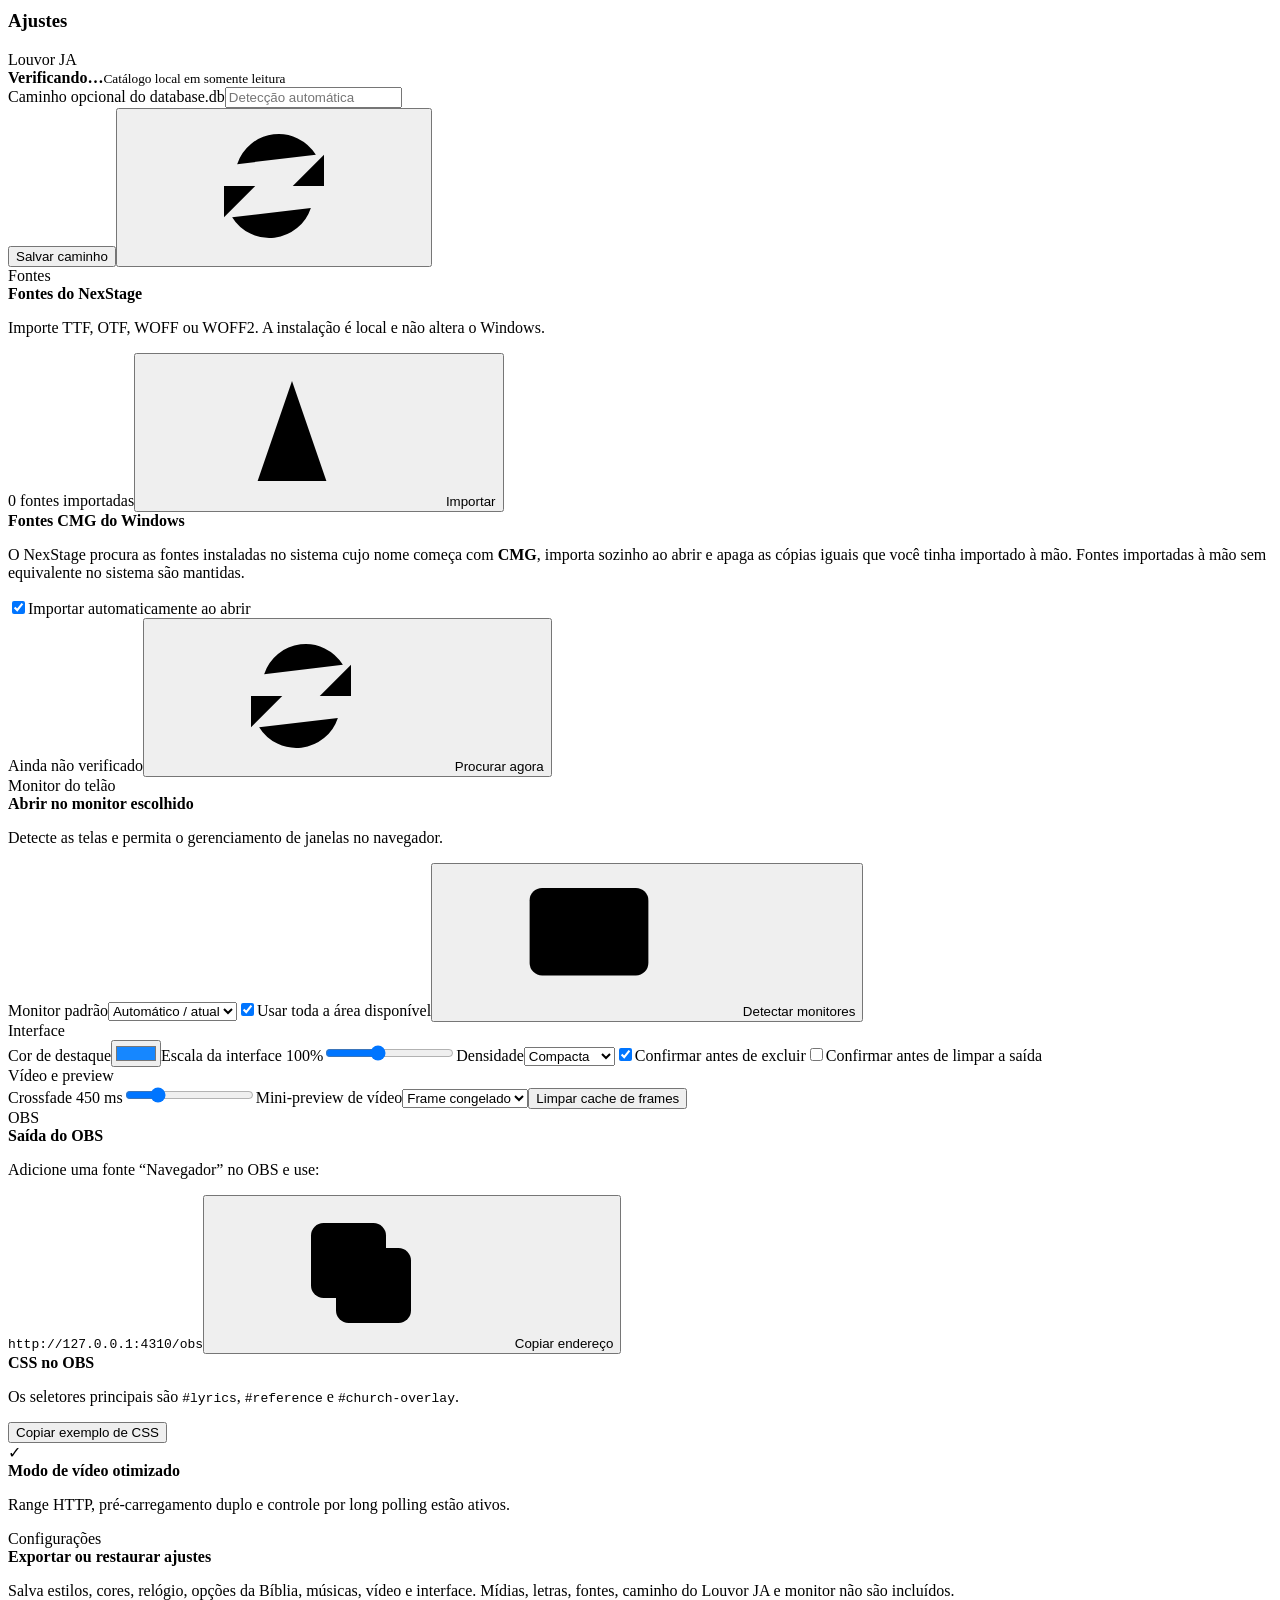
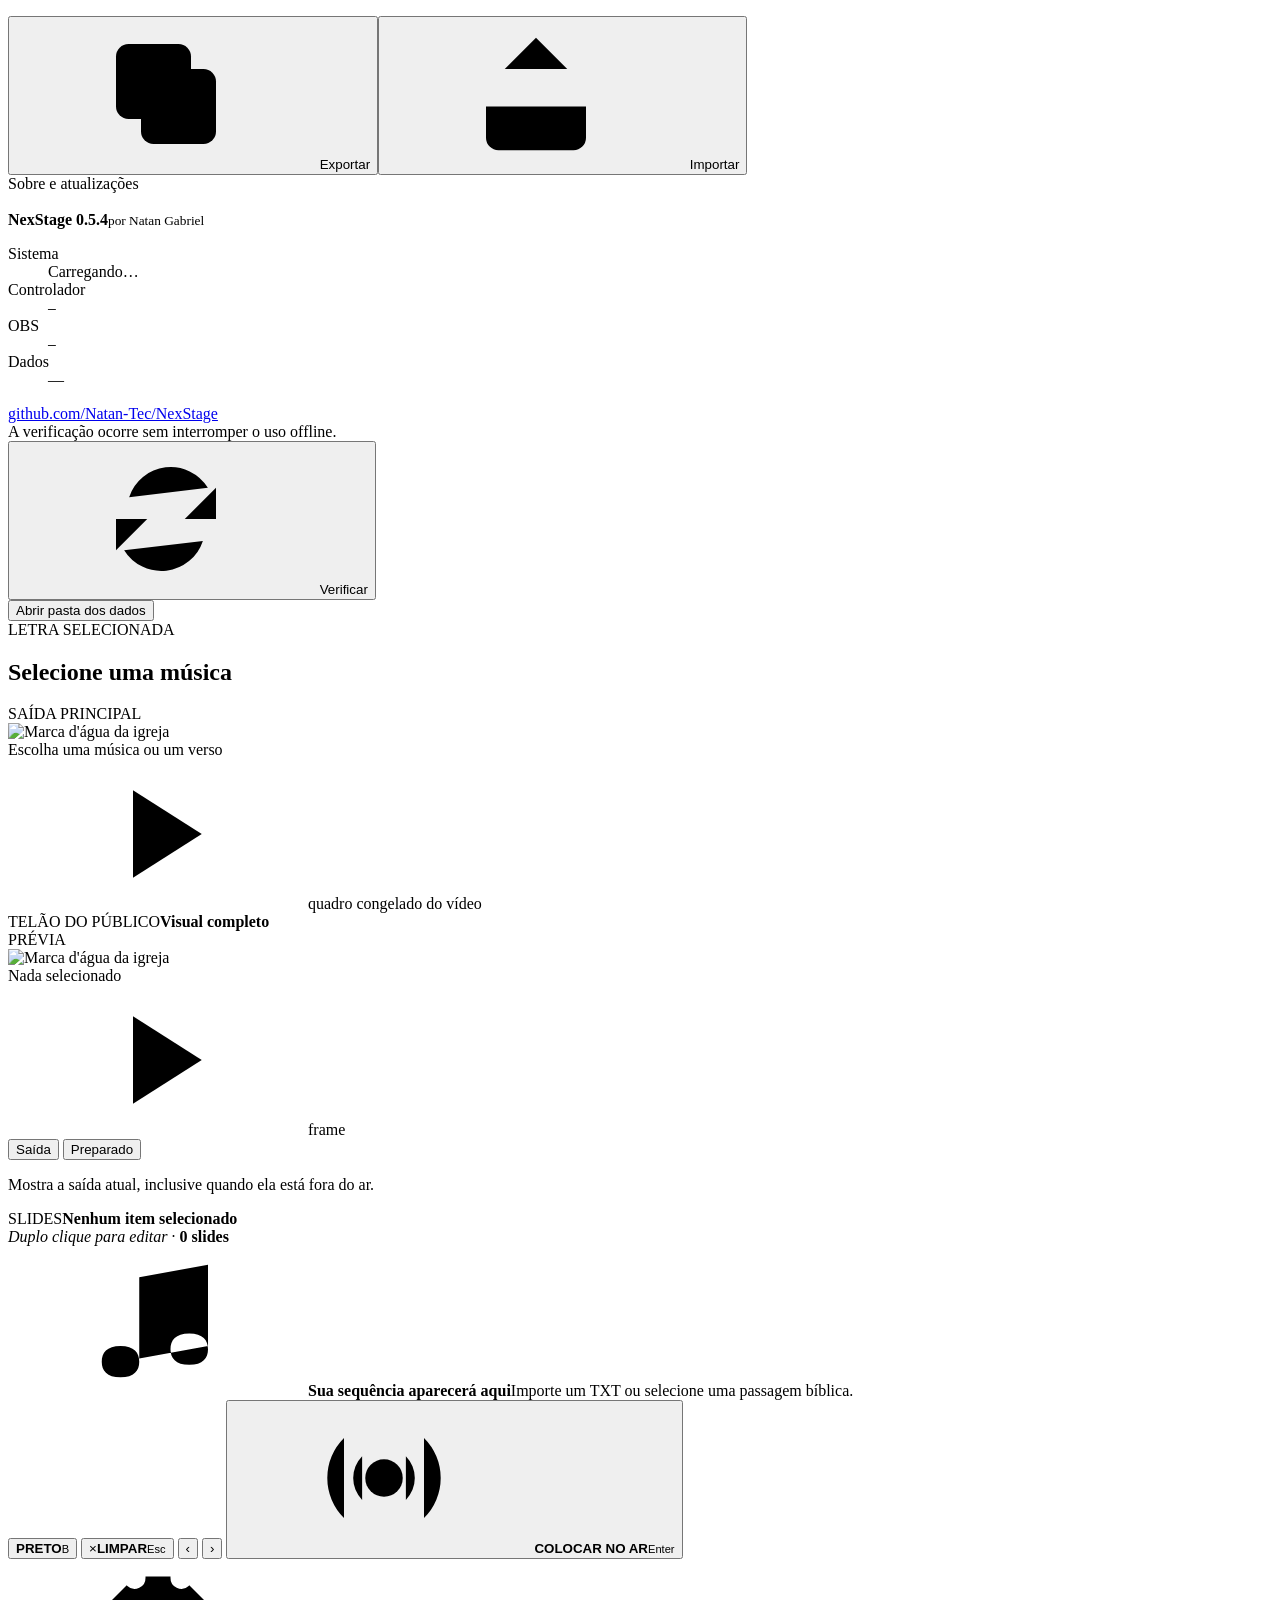
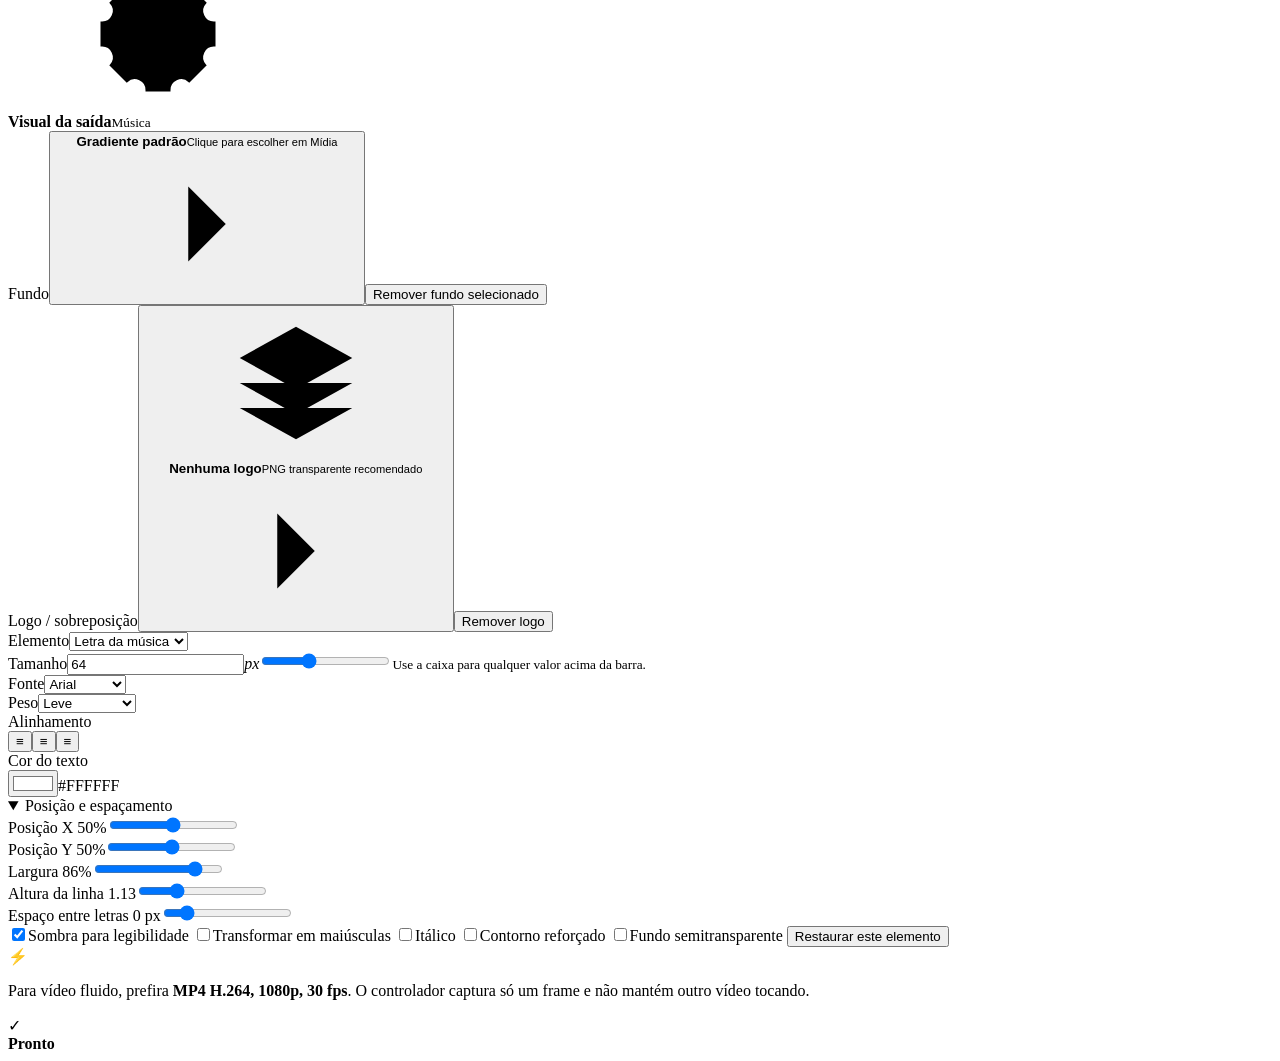
==== commit 2f5b1074: "Interface sem cache antigo, logo laranja e pré-visualização do aviso (0.5.4) Co-Authored-By: Claude " ====
--- a/web/index.html
+++ b/web/index.html
@@ -164,7 +164,7 @@
 
         <div class="settings-section-label">Sobre e atualizações</div>
         <div class="settings-card about-card">
-          <div class="about-heading"><img src="/favicon.ico" alt=""><div><b>NexStage <span id="aboutVersion">0.5.3</span></b><small>por Natan Gabriel</small></div></div>
+          <div class="about-heading"><img src="/favicon.ico" alt=""><div><b>NexStage <span id="aboutVersion">0.5.4</span></b><small>por Natan Gabriel</small></div></div>
           <dl class="about-details">
             <div><dt>Sistema</dt><dd id="aboutSystem">Carregando…</dd></div>
             <div><dt>Controlador</dt><dd><code id="aboutController">—</code></dd></div>
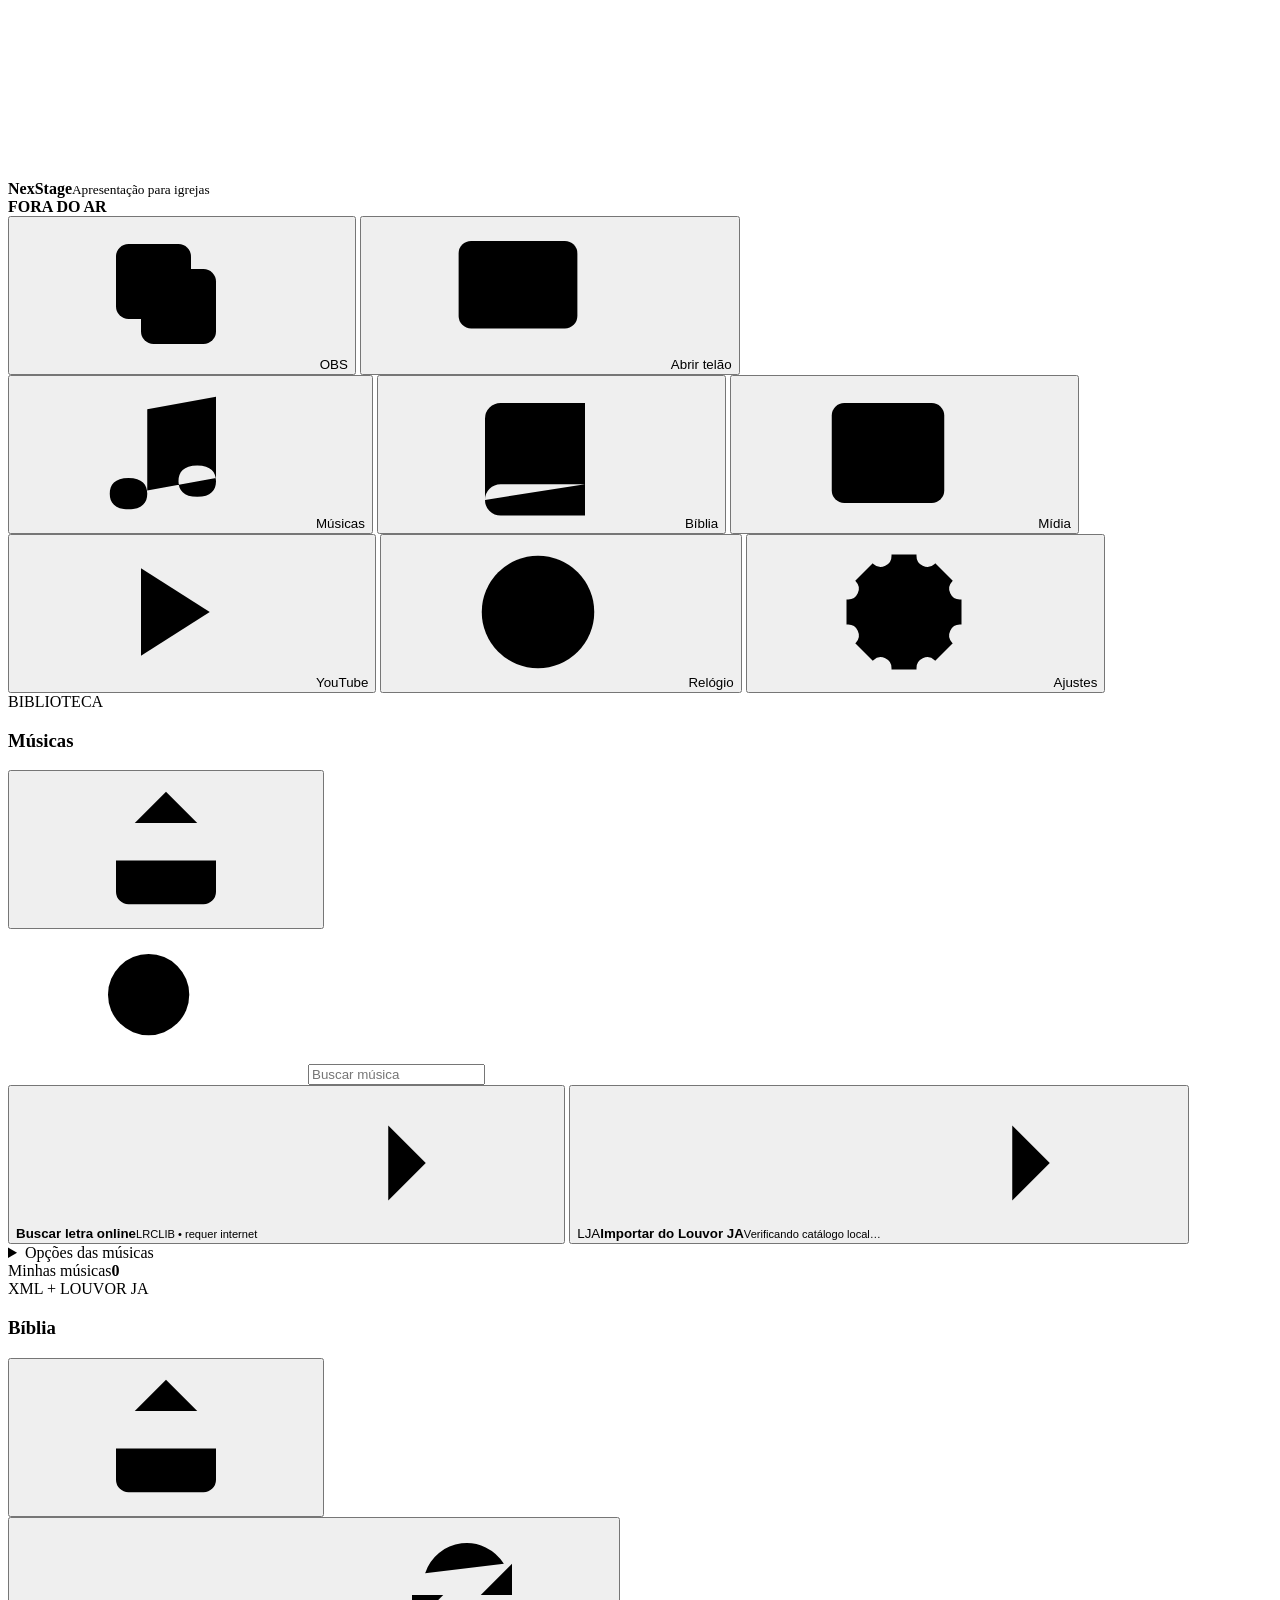
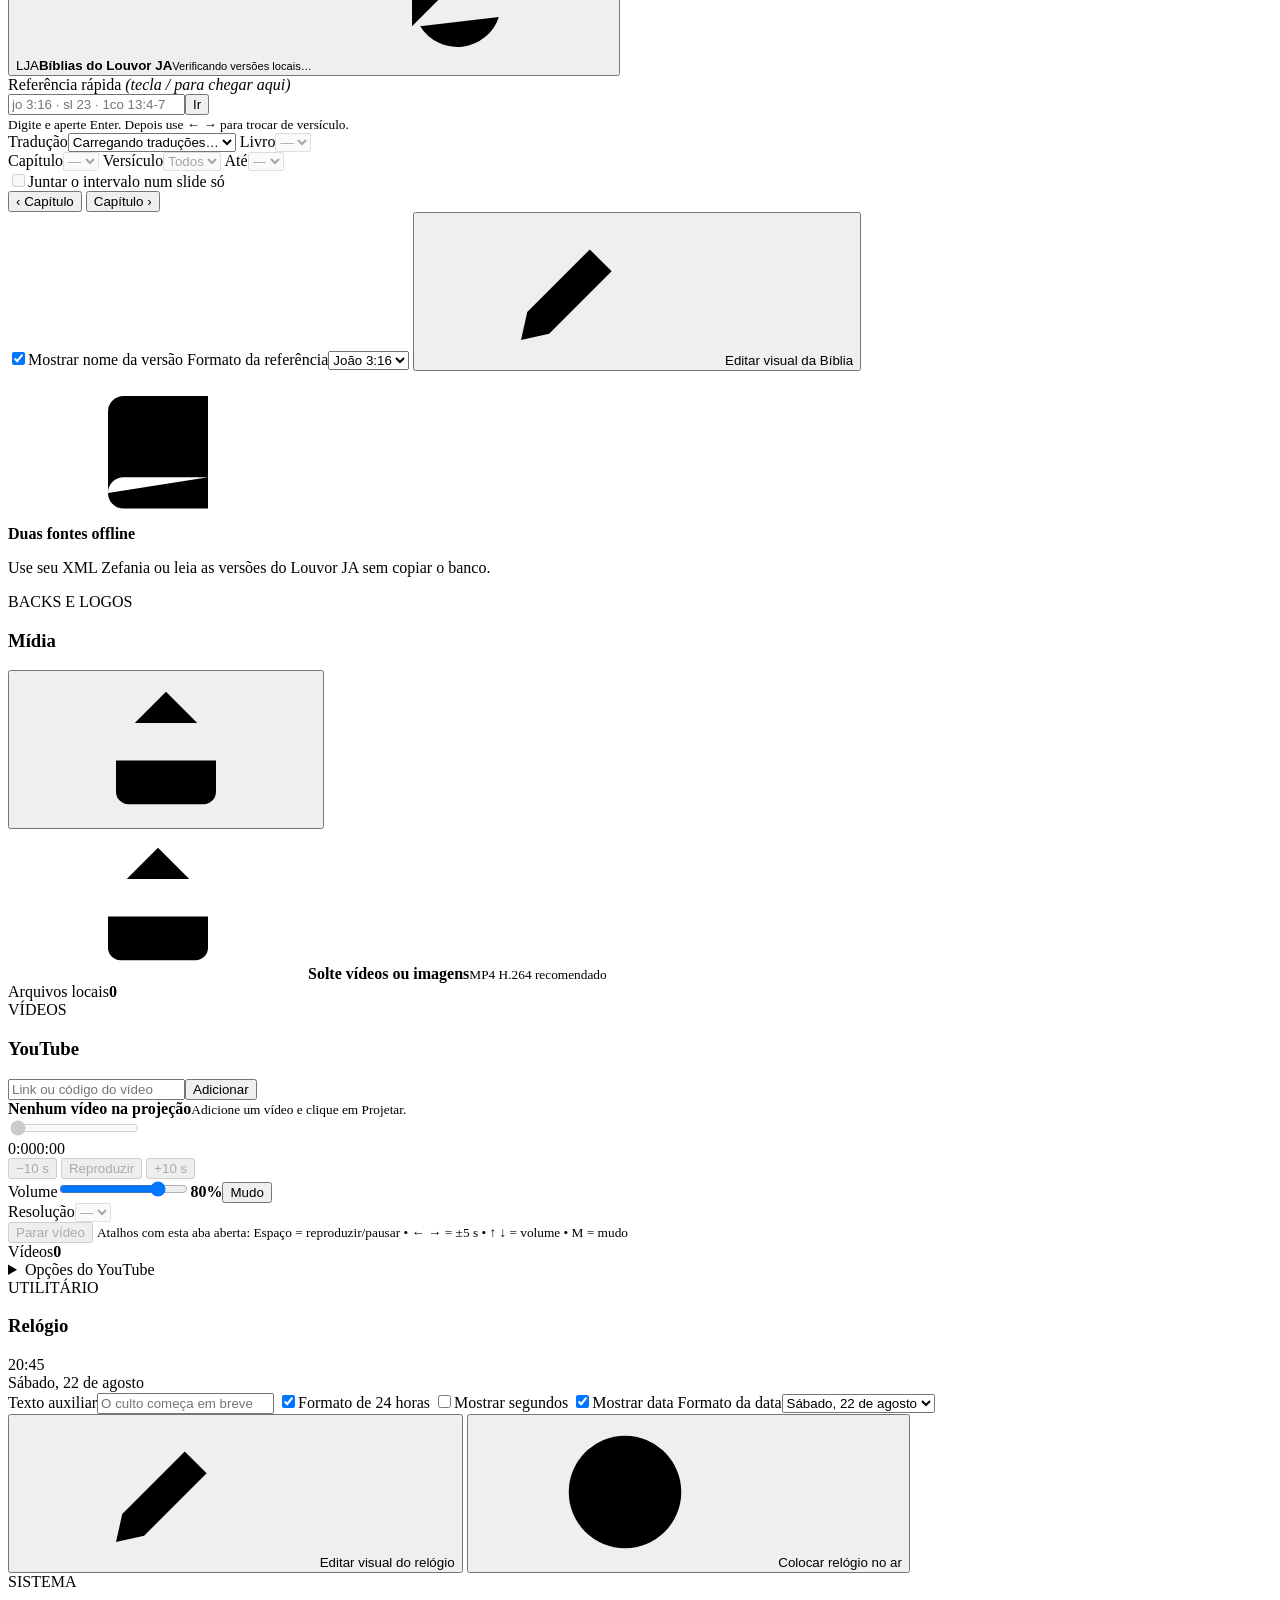
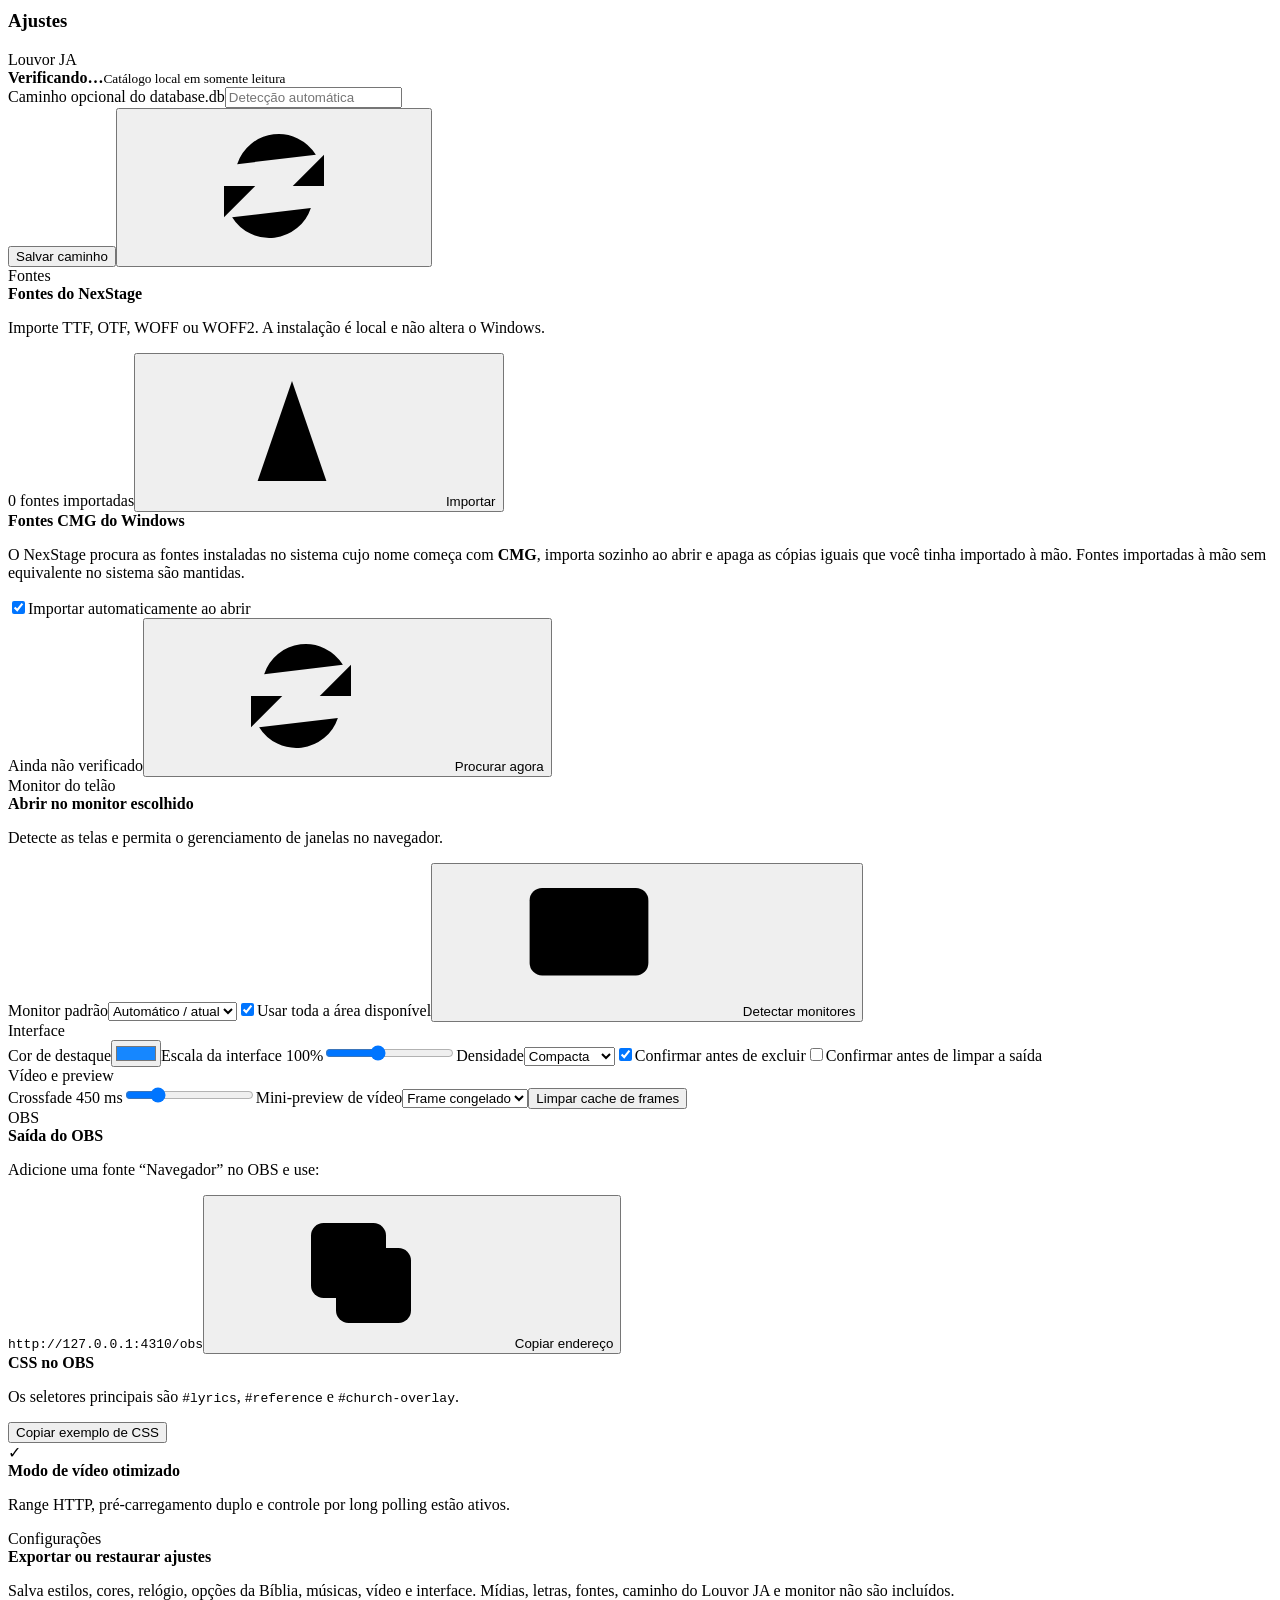
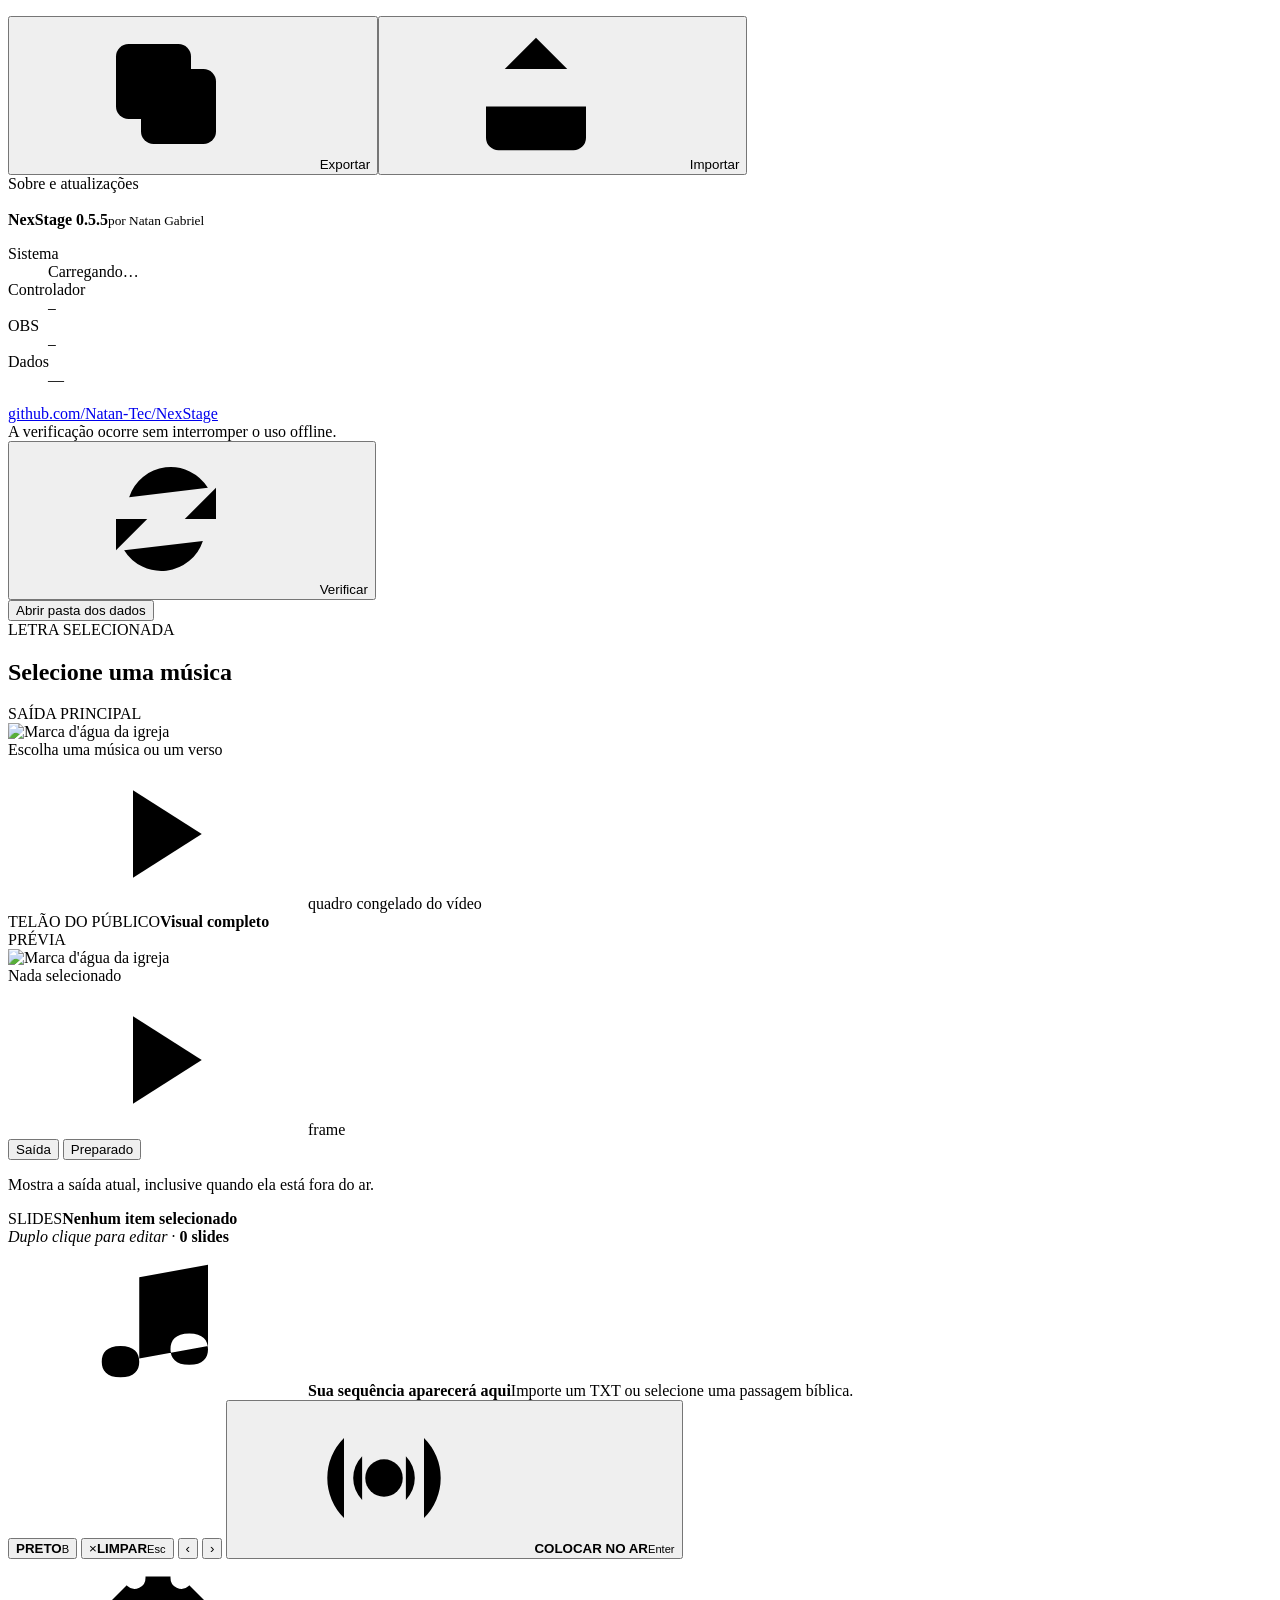
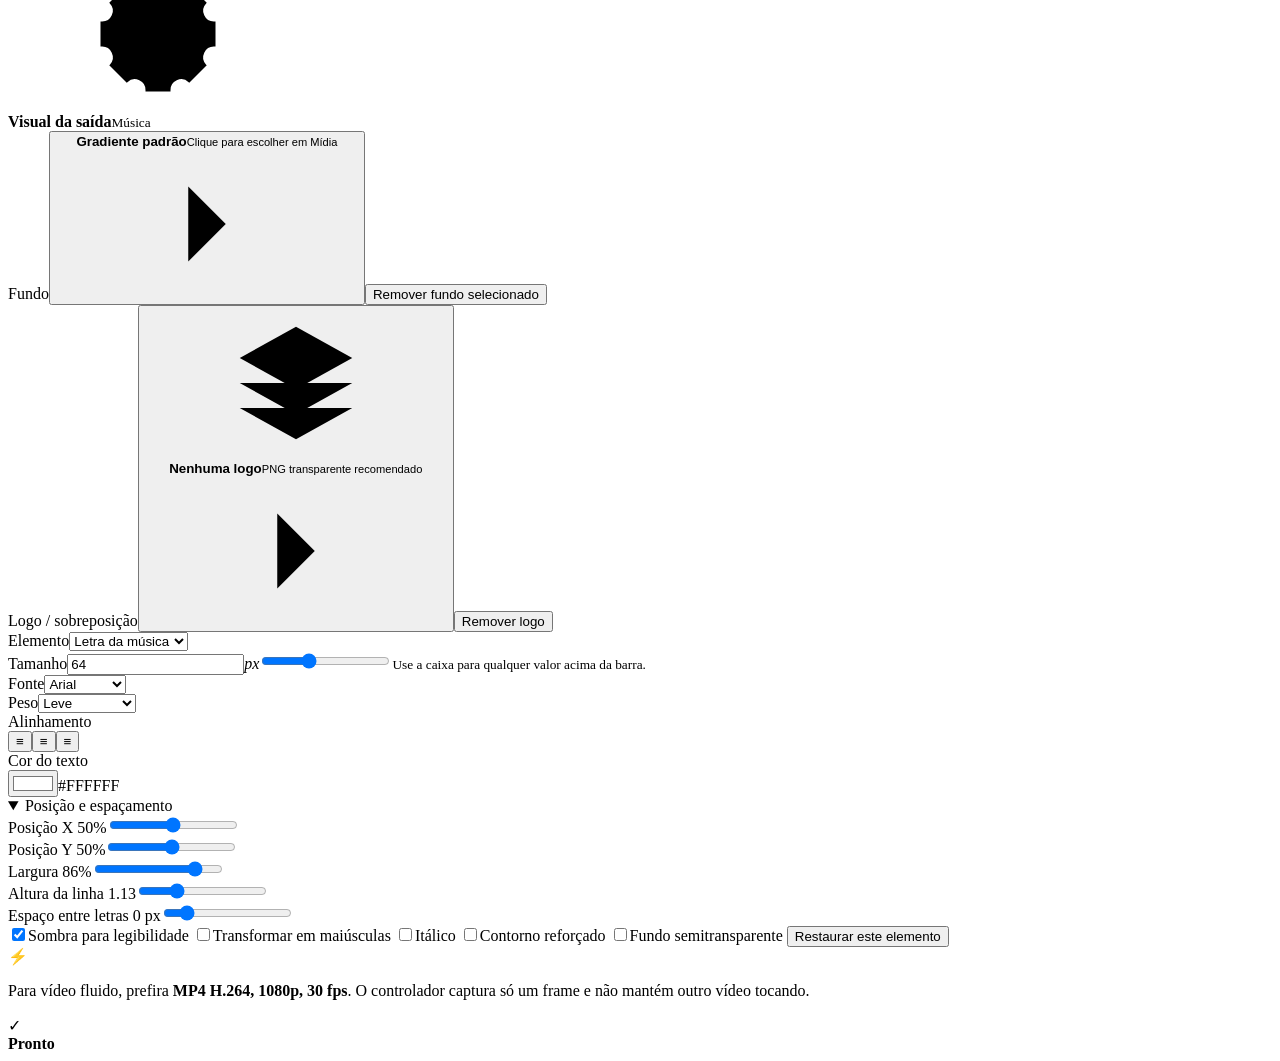
==== commit d8c8e422: "Bíblia: Ctrl+clique seleciona versículos soltos (0.5.5) Co-Authored-By: Claude Sonnet 5.5 <noreply@a" ====
--- a/web/index.html
+++ b/web/index.html
@@ -164,7 +164,7 @@
 
         <div class="settings-section-label">Sobre e atualizações</div>
         <div class="settings-card about-card">
-          <div class="about-heading"><img src="/favicon.ico" alt=""><div><b>NexStage <span id="aboutVersion">0.5.4</span></b><small>por Natan Gabriel</small></div></div>
+          <div class="about-heading"><img src="/favicon.ico" alt=""><div><b>NexStage <span id="aboutVersion">0.5.5</span></b><small>por Natan Gabriel</small></div></div>
           <dl class="about-details">
             <div><dt>Sistema</dt><dd id="aboutSystem">Carregando…</dd></div>
             <div><dt>Controlador</dt><dd><code id="aboutController">—</code></dd></div>
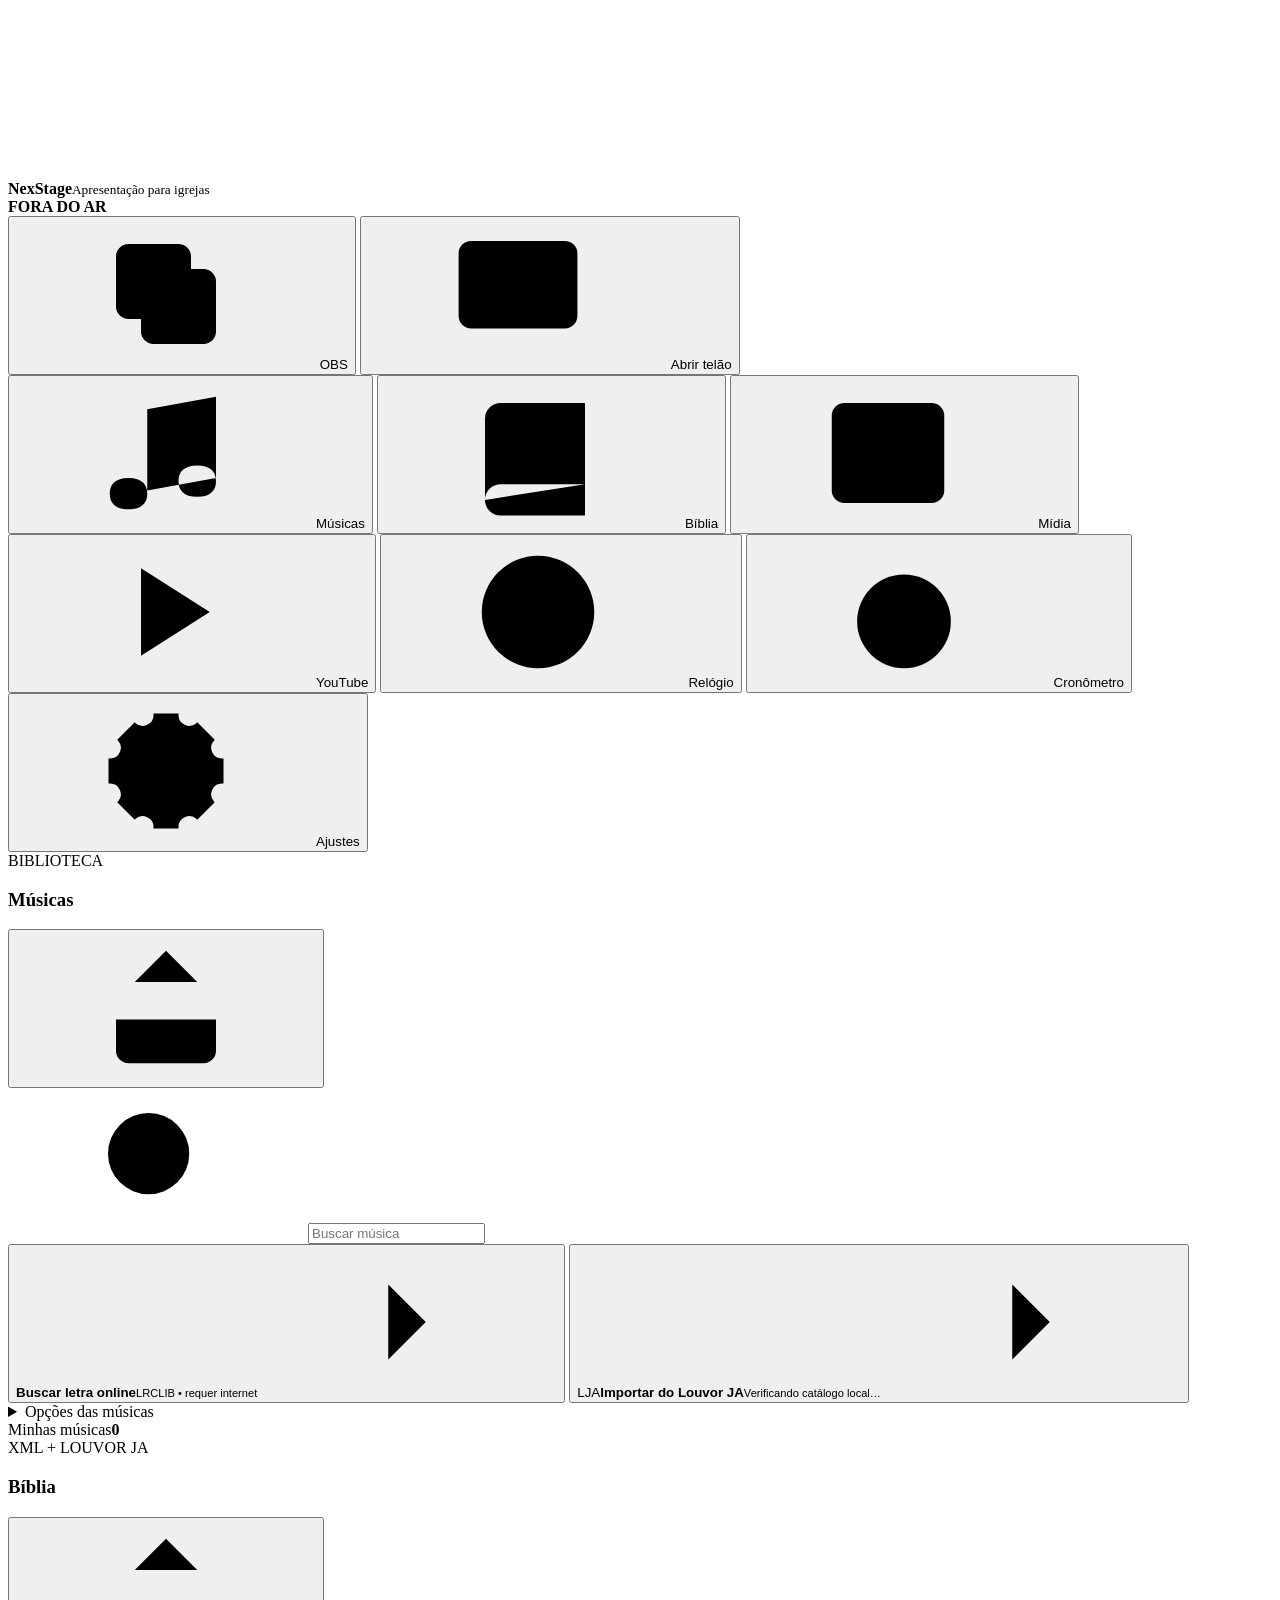
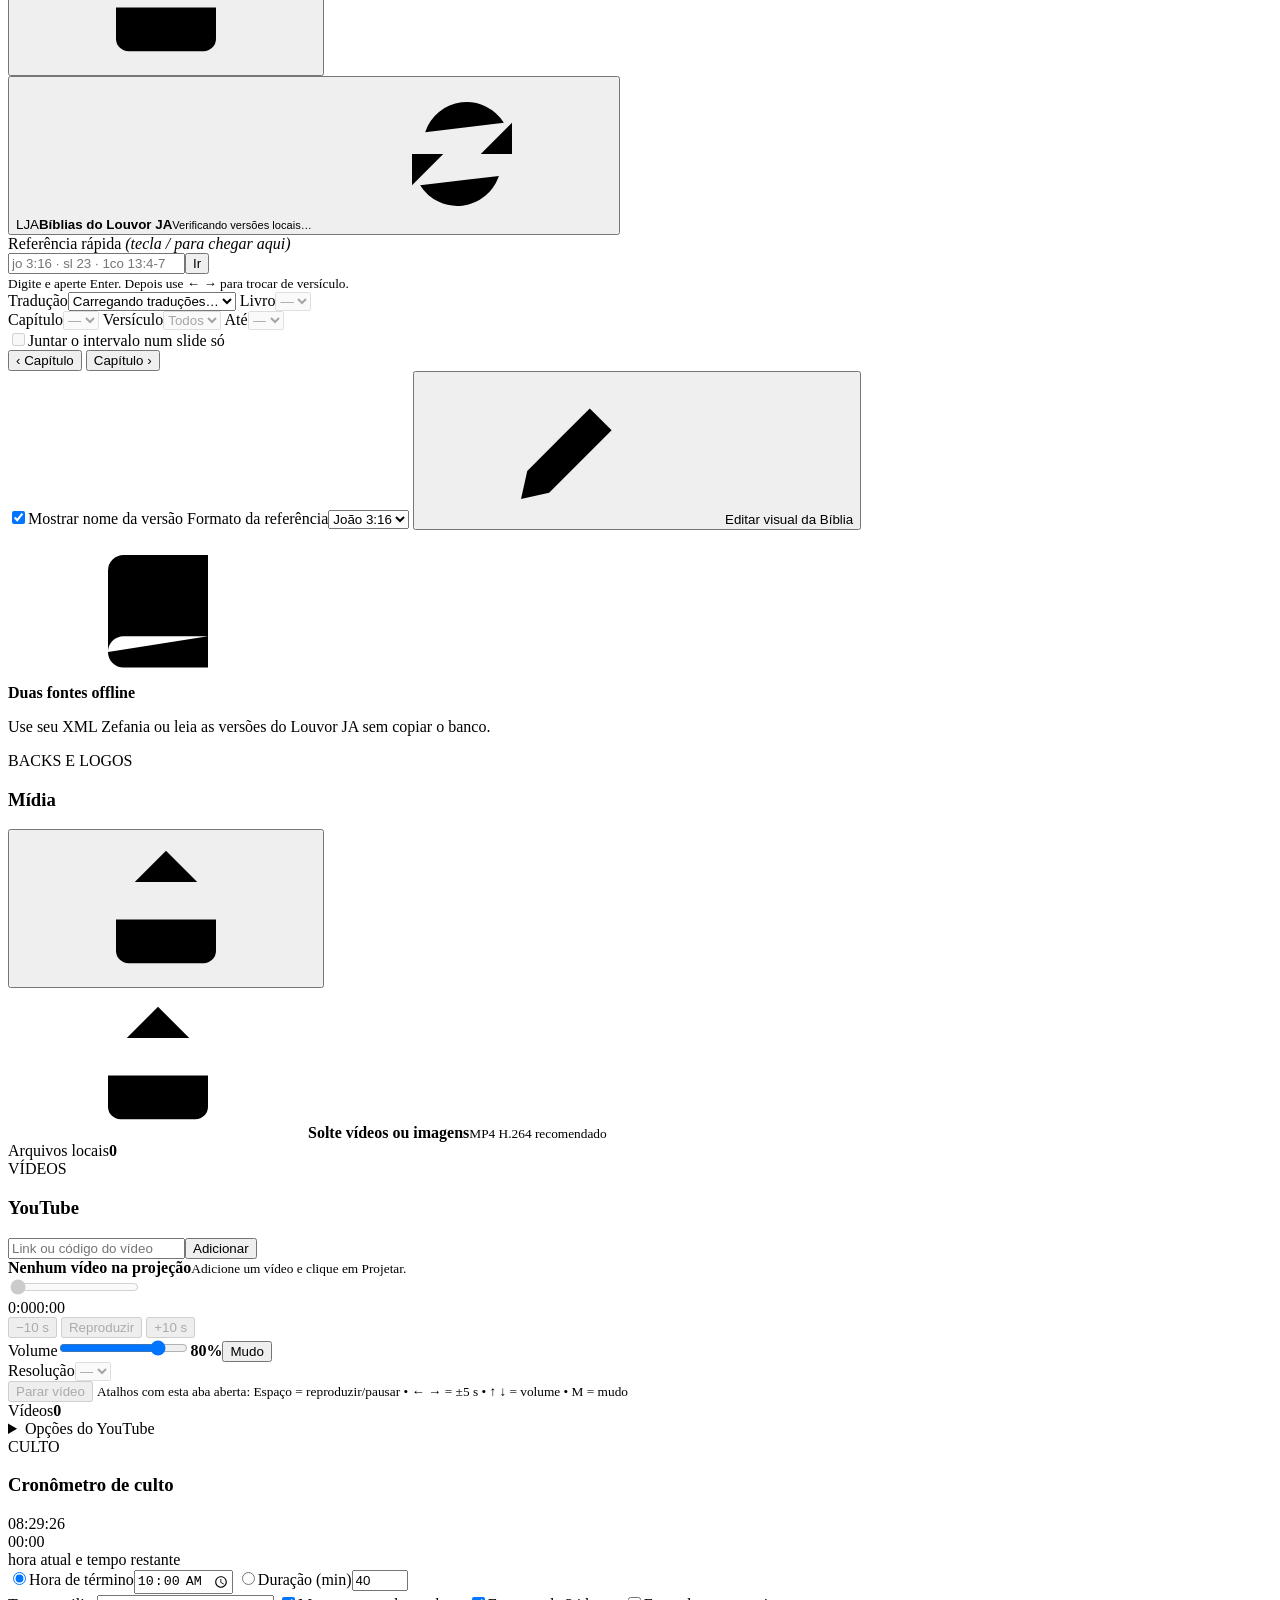
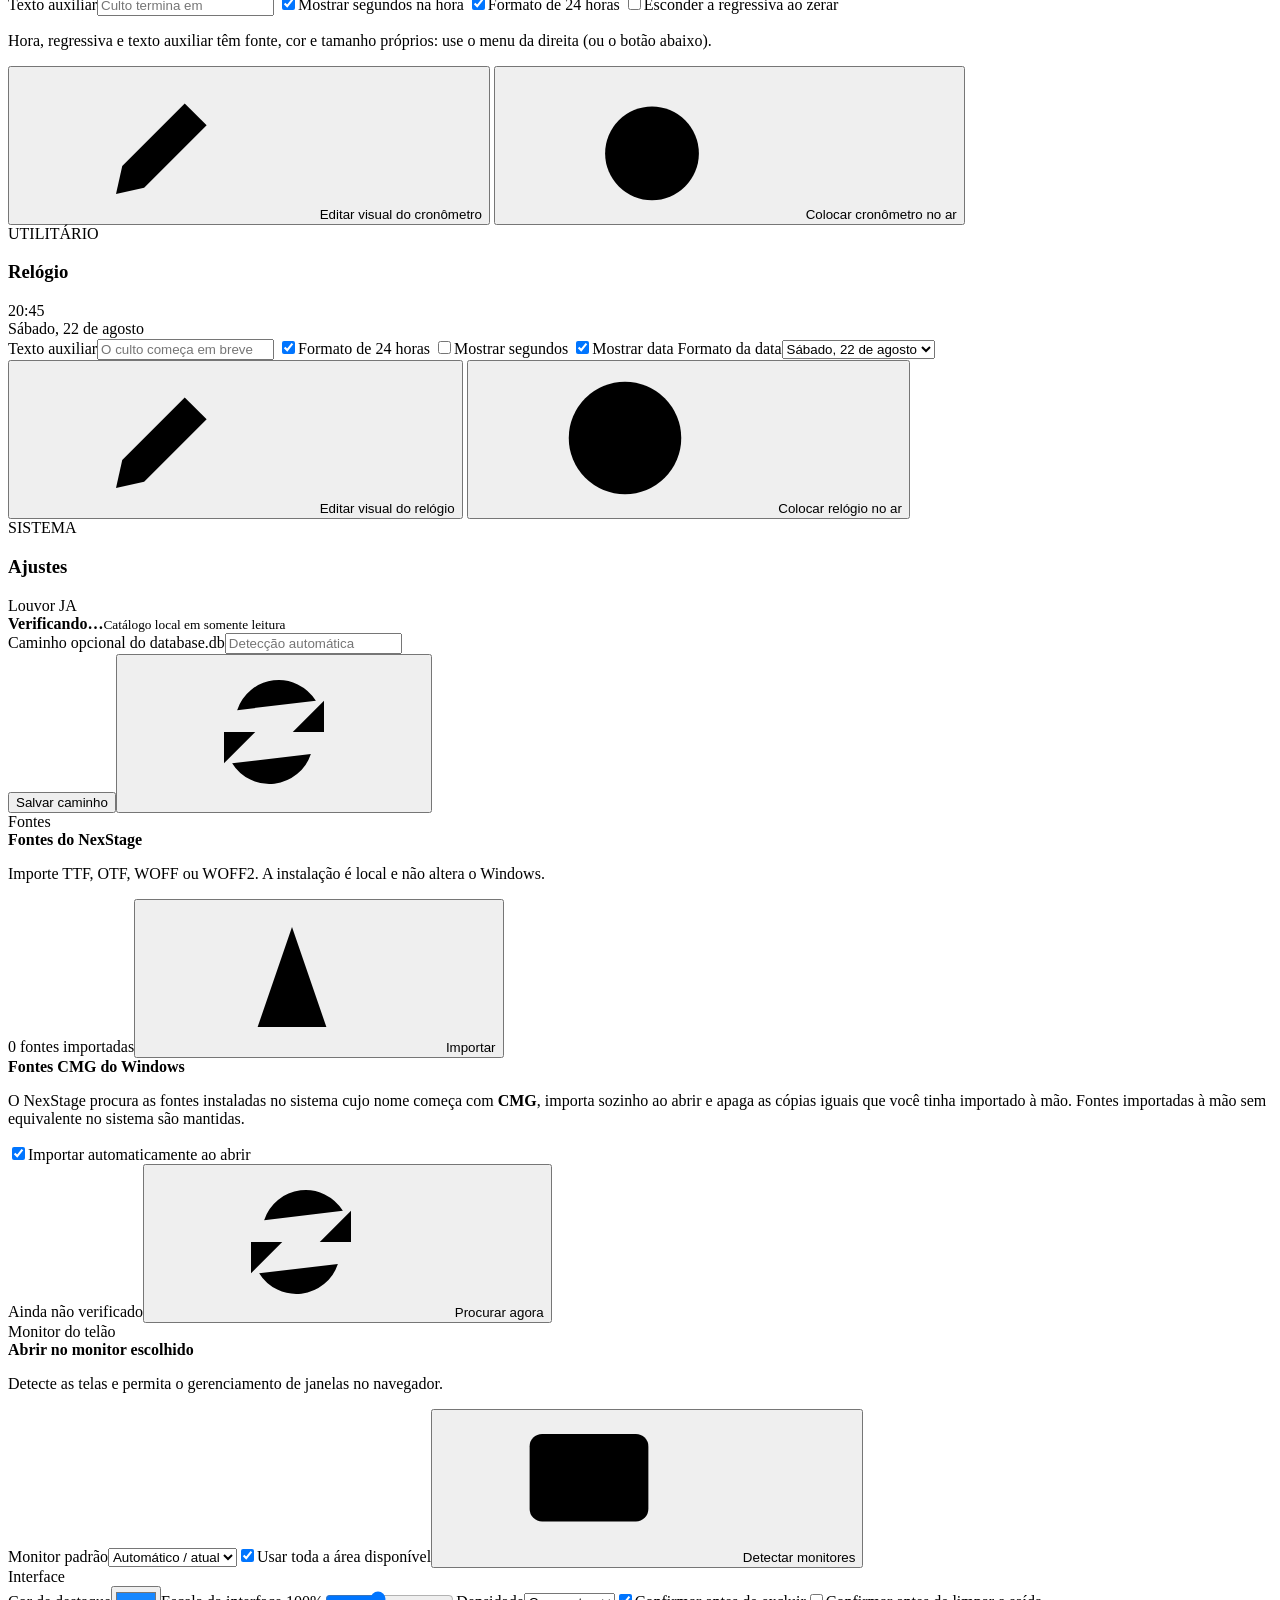
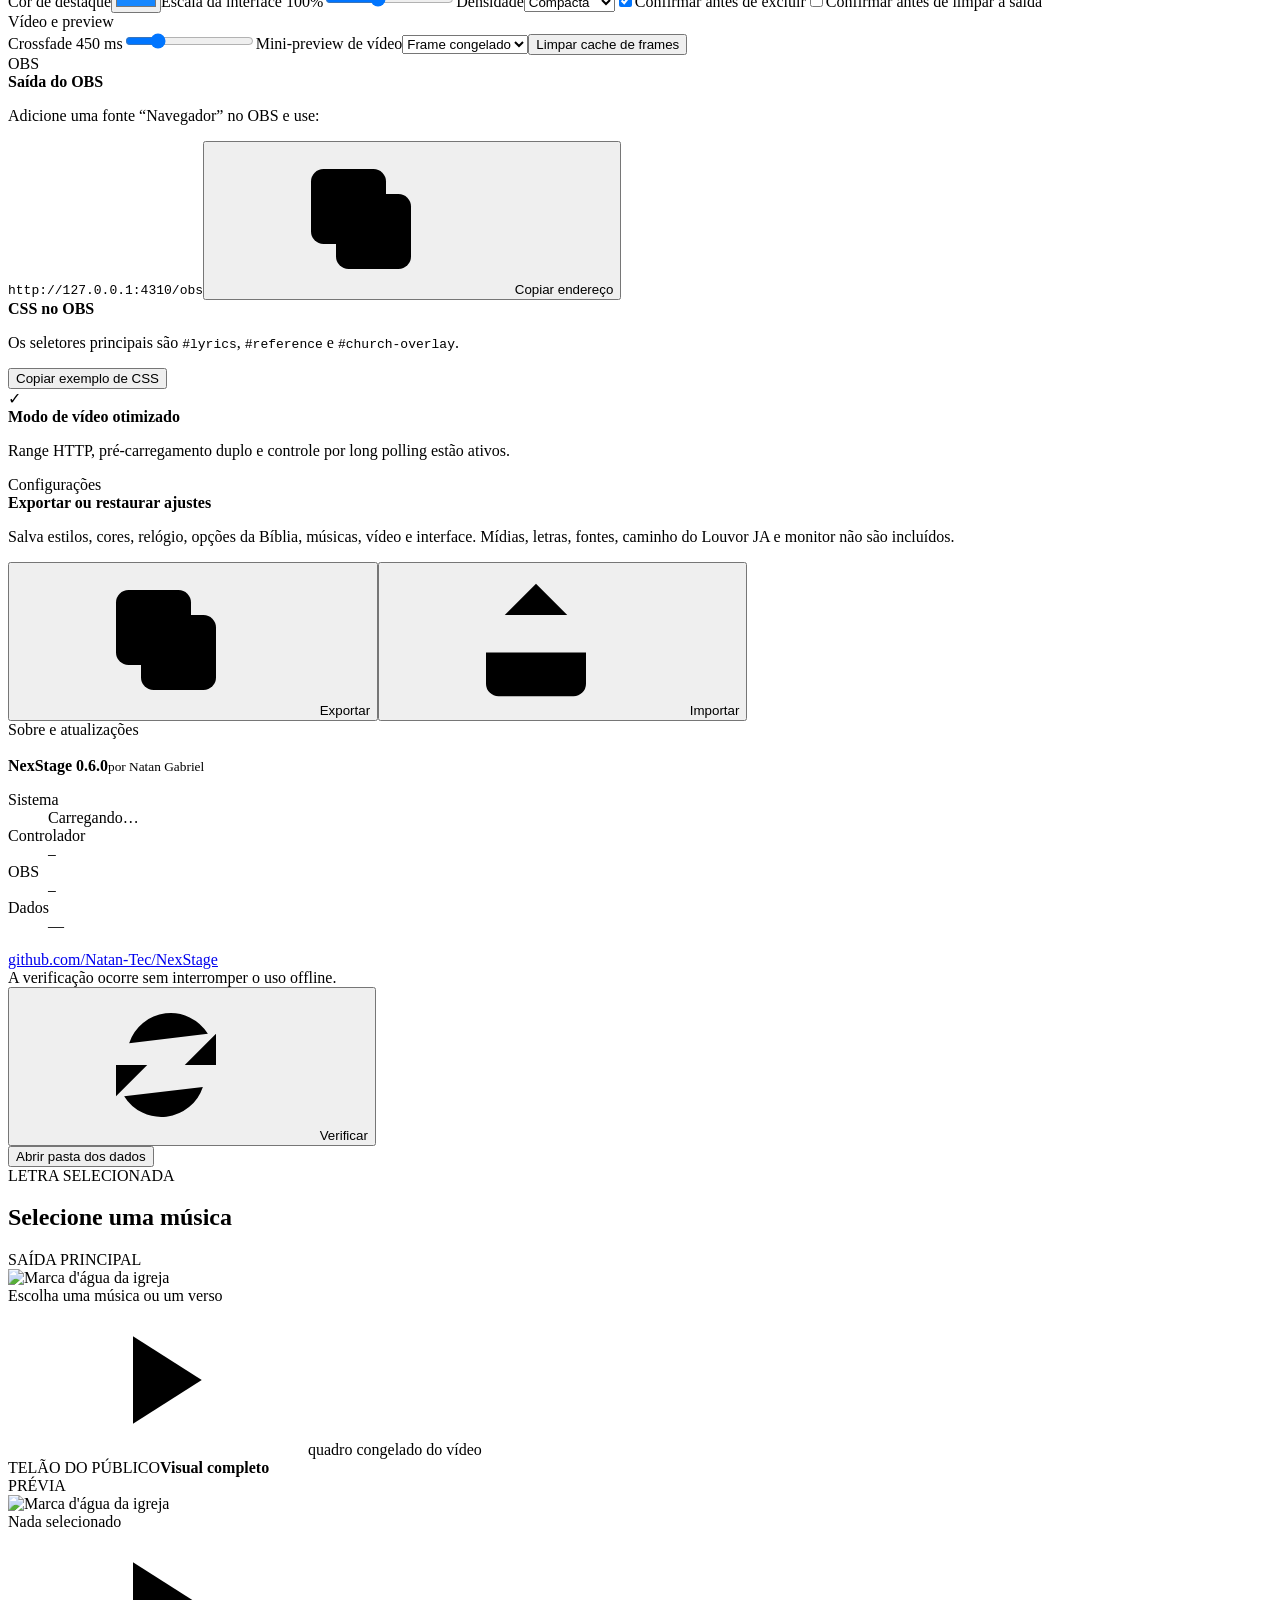
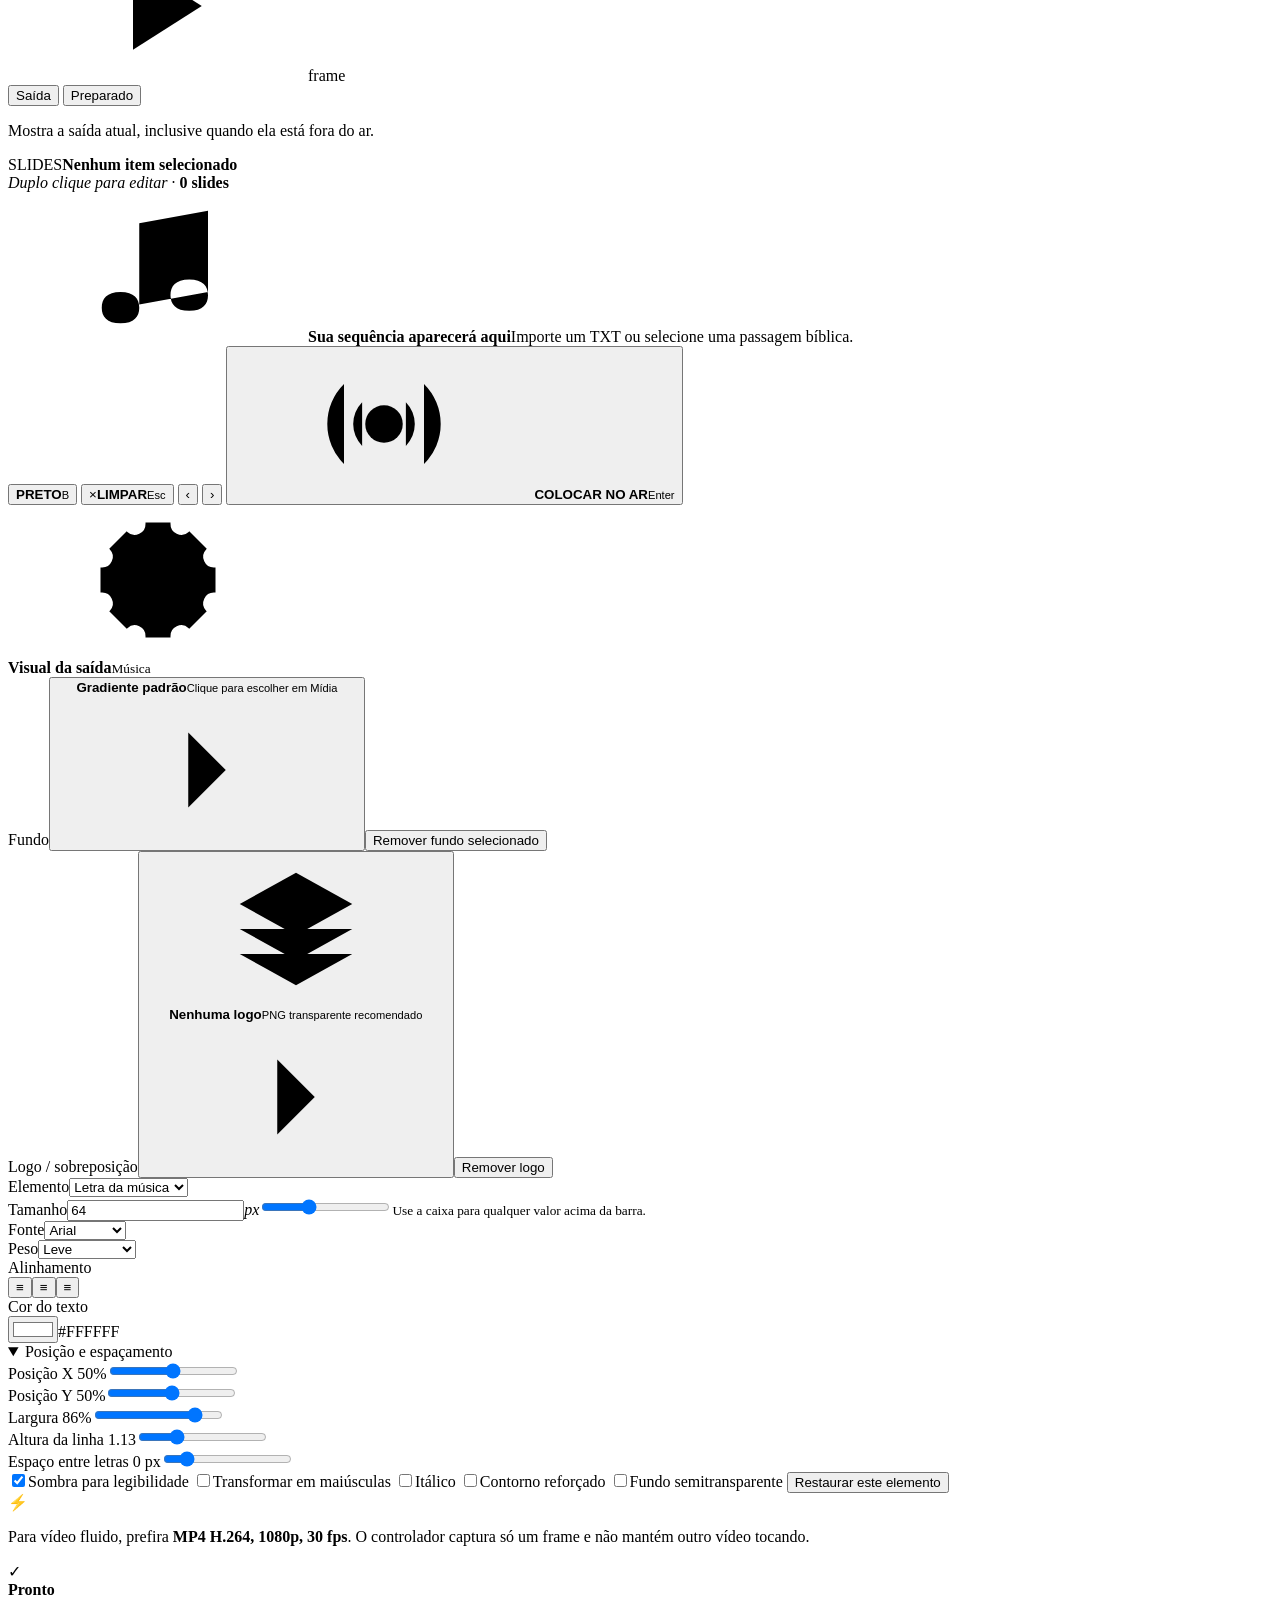
==== commit a34f1667: "Cronômetro de culto: hora + regressiva com estilos independentes (0.6.0) Co-Authored-By: Claude Sonn" ====
--- a/web/index.html
+++ b/web/index.html
@@ -12,6 +12,7 @@
     <symbol id="i-music" viewBox="0 0 24 24"><path d="M9 18V5l11-2v13M9 9l11-2M6 21c2.2 0 3-1.1 3-2.5S8.2 16 6 16s-3 1.1-3 2.5S3.8 21 6 21Zm11-2c2.2 0 3-1.1 3-2.5S19.2 14 17 14s-3 1.1-3 2.5 0.8 2.5 3 2.5Z"/></symbol>
     <symbol id="i-bible" viewBox="0 0 24 24"><path d="M4 19.5A2.5 2.5 0 0 1 6.5 17H20V4H6.5A2.5 2.5 0 0 0 4 6.5v13Zm0 0A2.5 2.5 0 0 0 6.5 22H20v-5M12 6v7m-3.5-3.5h7"/></symbol>
     <symbol id="i-media" viewBox="0 0 24 24"><rect x="3" y="4" width="18" height="16" rx="2"/><path d="m8 14 2.6-3 2.4 2 2.6-3L20 15M8 8h.01"/></symbol>
+    <symbol id="i-timer" viewBox="0 0 24 24"><circle cx="12" cy="13.5" r="7.5"/><path d="M12 9.5v4l2.5 1.5M9.5 3h5M12 3v3"/></symbol>
     <symbol id="i-clock" viewBox="0 0 24 24"><circle cx="12" cy="12" r="9"/><path d="M12 7v5l3 2"/></symbol>
     <symbol id="i-settings" viewBox="0 0 24 24"><circle cx="12" cy="12" r="3"/><path d="M19.4 15a1.7 1.7 0 0 0 .3 1.9l.1.1-2.8 2.8-.1-.1a1.7 1.7 0 0 0-1.9-.3 1.7 1.7 0 0 0-1 1.6v.2h-4V21a1.7 1.7 0 0 0-1-1.6 1.7 1.7 0 0 0-1.9.3l-.1.1L4.2 17l.1-.1a1.7 1.7 0 0 0 .3-1.9A1.7 1.7 0 0 0 3 14H2.8v-4H3a1.7 1.7 0 0 0 1.6-1 1.7 1.7 0 0 0-.3-1.9L4.2 7 7 4.2l.1.1A1.7 1.7 0 0 0 9 4.6a1.7 1.7 0 0 0 1-1.6v-.2h4V3a1.7 1.7 0 0 0 1 1.6 1.7 1.7 0 0 0 1.9-.3l.1-.1L19.8 7l-.1.1a1.7 1.7 0 0 0-.3 1.9 1.7 1.7 0 0 0 1.6 1h.2v4H21a1.7 1.7 0 0 0-1.6 1Z"/></symbol>
     <symbol id="i-display" viewBox="0 0 24 24"><rect x="2.5" y="3.5" width="19" height="14" rx="2"/><path d="M8 21h8m-4-3.5V21"/></symbol>
@@ -48,6 +49,7 @@
       <button class="rail-button" data-tab="media"><svg><use href="#i-media"/></svg><span>Mídia</span></button>
       <button class="rail-button" data-tab="youtube"><svg><use href="#i-play"/></svg><span>YouTube</span></button>
       <button class="rail-button" data-tab="clock"><svg><use href="#i-clock"/></svg><span>Relógio</span></button>
+      <button class="rail-button" data-tab="timer"><svg><use href="#i-timer"/></svg><span>Cronômetro</span></button>
       <span class="rail-spacer"></span>
       <button class="rail-button" data-tab="settings"><svg><use href="#i-settings"/></svg><span>Ajustes</span></button>
     </nav>
@@ -124,6 +126,26 @@
         </details>
       </section>
 
+      <section class="tab-panel" data-panel="timer">
+        <div class="panel-head"><div><span class="eyebrow">CULTO</span><h1>Cronômetro de culto</h1></div></div>
+        <div class="clock-card timer-card"><div id="timerNow">08:29:26</div><div id="timerLeft">00:00</div><span>hora atual e tempo restante</span></div>
+        <div class="timer-mode">
+          <label class="radio-row"><input type="radio" name="timerMode" id="timerModeEnd" value="endTime" checked><span>Hora de término</span><input type="time" id="timerEnd" value="10:00"></label>
+          <label class="radio-row"><input type="radio" name="timerMode" id="timerModeDuration" value="duration"><span>Duração (min)</span><input type="number" id="timerDuration" min="1" max="600" value="40"></label>
+        </div>
+        <div class="timer-run" id="timerRun" hidden>
+          <button class="button soft" id="timerStart" type="button"><svg><use href="#i-clock"/></svg> <span>Ligar contagem</span></button>
+          <button class="button ghost" id="timerReset" type="button">Reiniciar</button>
+        </div>
+        <label class="field"><span>Texto auxiliar</span><input id="timerLabel" placeholder="Culto termina em"></label>
+        <label class="check-row"><input type="checkbox" id="timerSeconds" checked><span>Mostrar segundos na hora</span></label>
+        <label class="check-row"><input type="checkbox" id="timer24" checked><span>Formato de 24 horas</span></label>
+        <label class="check-row"><input type="checkbox" id="timerHideZero"><span>Esconder a regressiva ao zerar</span></label>
+        <p class="yt-note">Hora, regressiva e texto auxiliar têm fonte, cor e tamanho próprios: use o menu da direita (ou o botão abaixo).</p>
+        <button class="button soft full edit-visual" id="editTimerVisual"><svg><use href="#i-edit"/></svg> Editar visual do cronômetro</button>
+        <button class="button primary full" id="presentTimer"><svg><use href="#i-timer"/></svg> Colocar cronômetro no ar</button>
+      </section>
+
       <section class="tab-panel" data-panel="clock">
         <div class="panel-heading"><div><span class="eyebrow">UTILITÁRIO</span><h1>Relógio</h1></div></div>
         <div class="clock-card"><div id="clockPreview">20:45</div><span id="clockDate">Sábado, 22 de agosto</span></div>
@@ -164,7 +186,7 @@
 
         <div class="settings-section-label">Sobre e atualizações</div>
         <div class="settings-card about-card">
-          <div class="about-heading"><img src="/favicon.ico" alt=""><div><b>NexStage <span id="aboutVersion">0.5.5</span></b><small>por Natan Gabriel</small></div></div>
+          <div class="about-heading"><img src="/favicon.ico" alt=""><div><b>NexStage <span id="aboutVersion">0.6.0</span></b><small>por Natan Gabriel</small></div></div>
           <dl class="about-details">
             <div><dt>Sistema</dt><dd id="aboutSystem">Carregando…</dd></div>
             <div><dt>Controlador</dt><dd><code id="aboutController">—</code></dd></div>
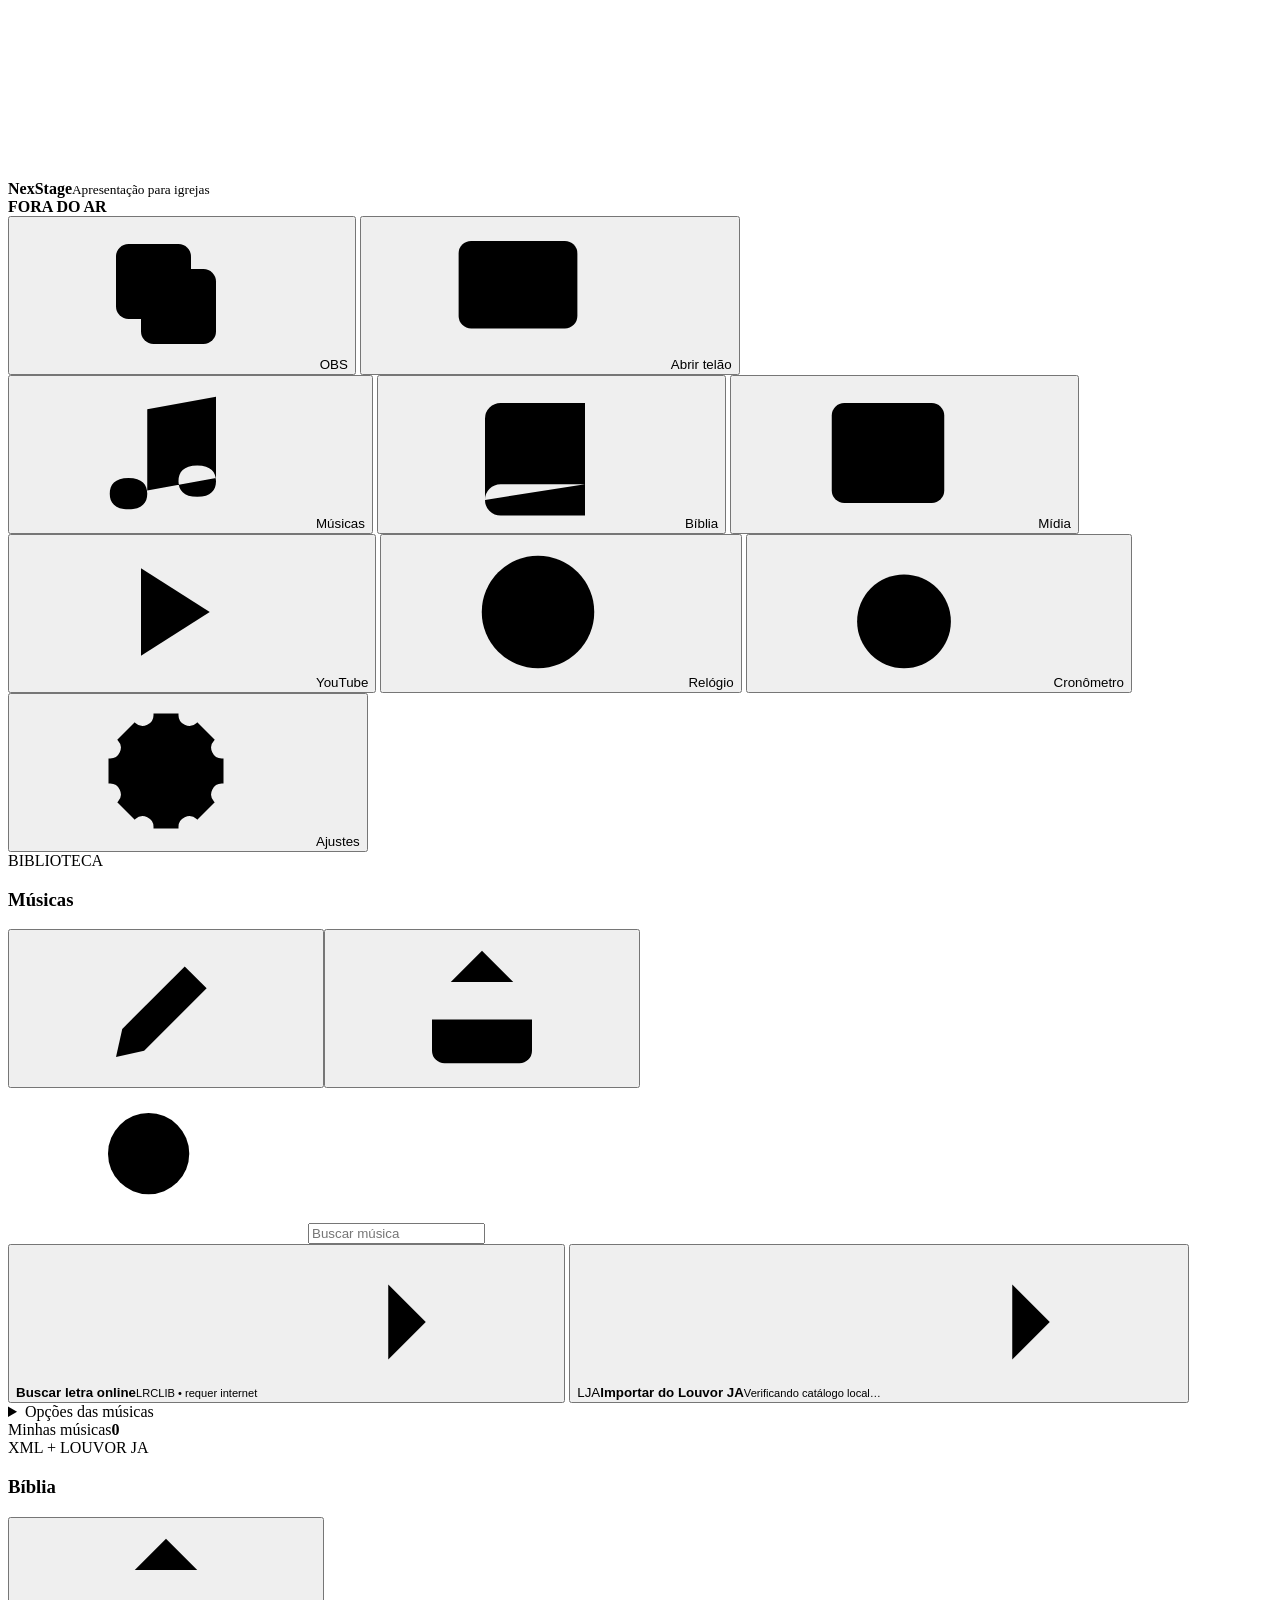
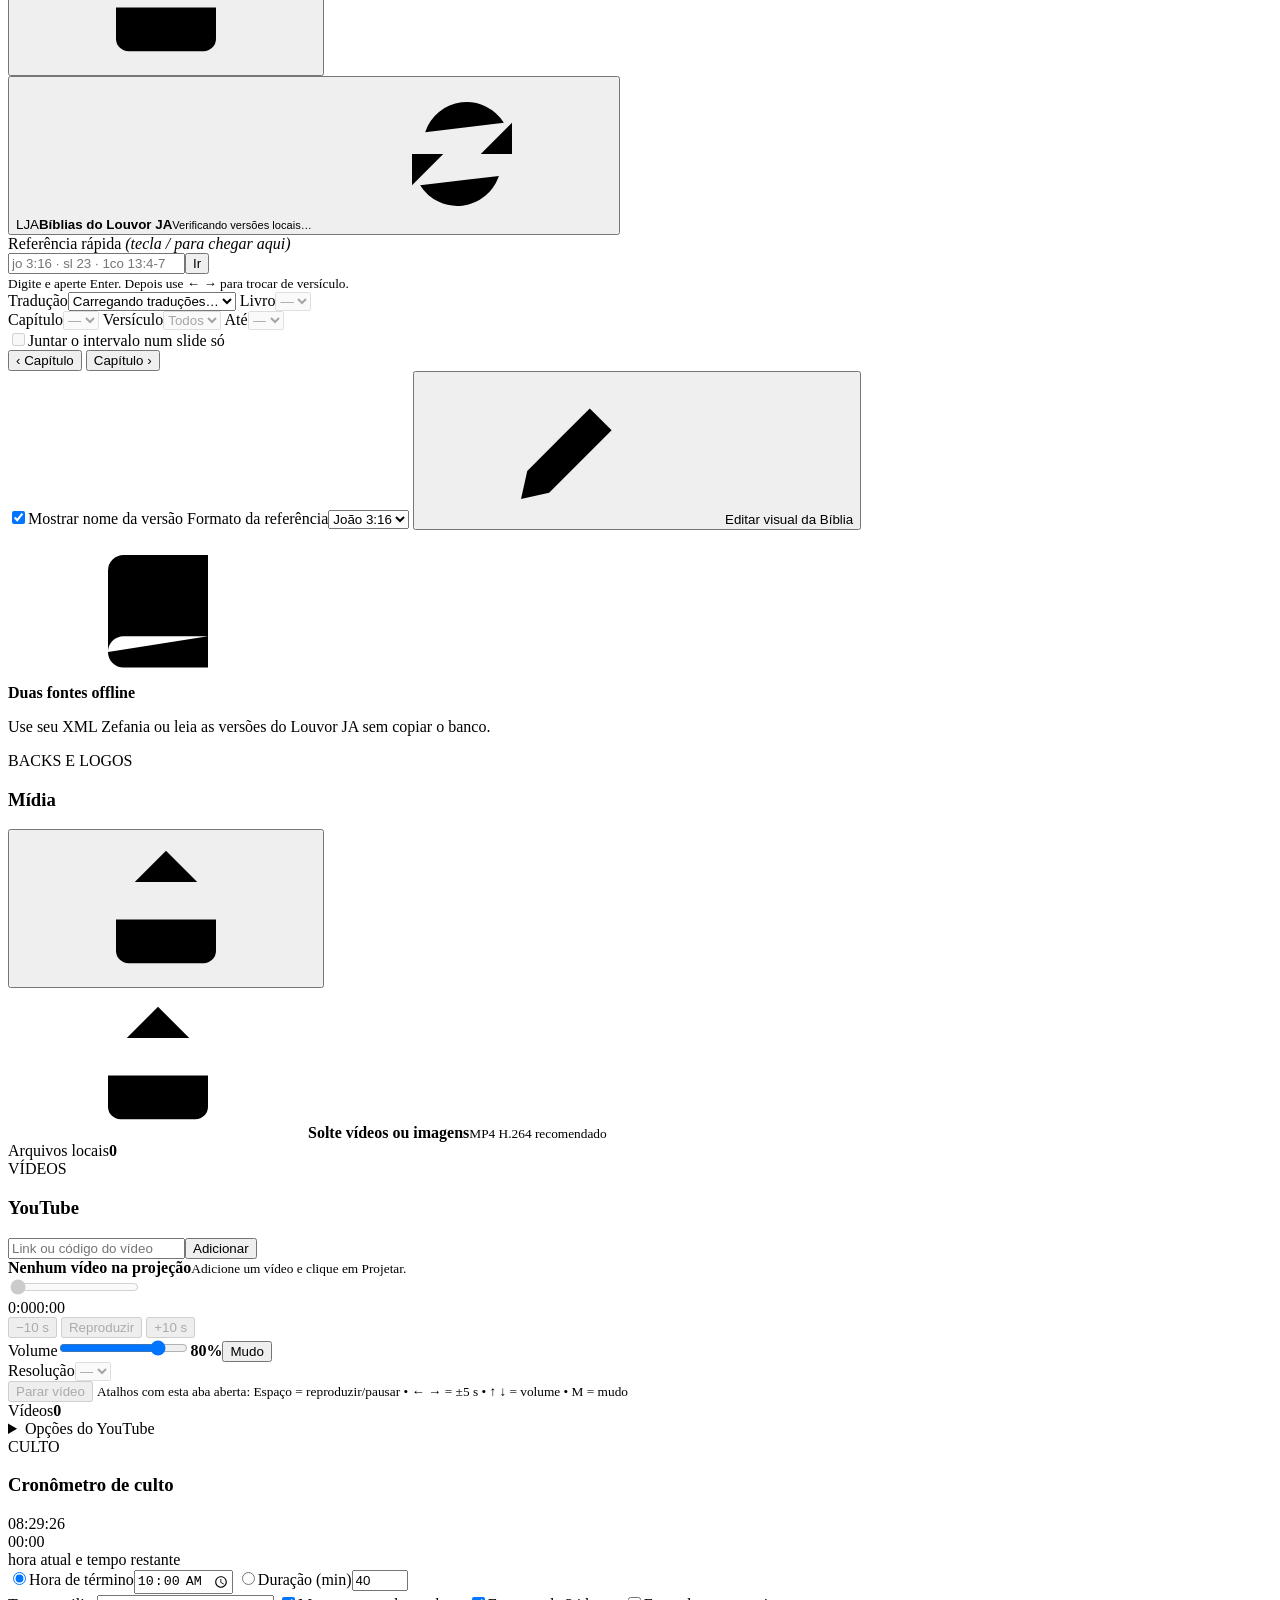
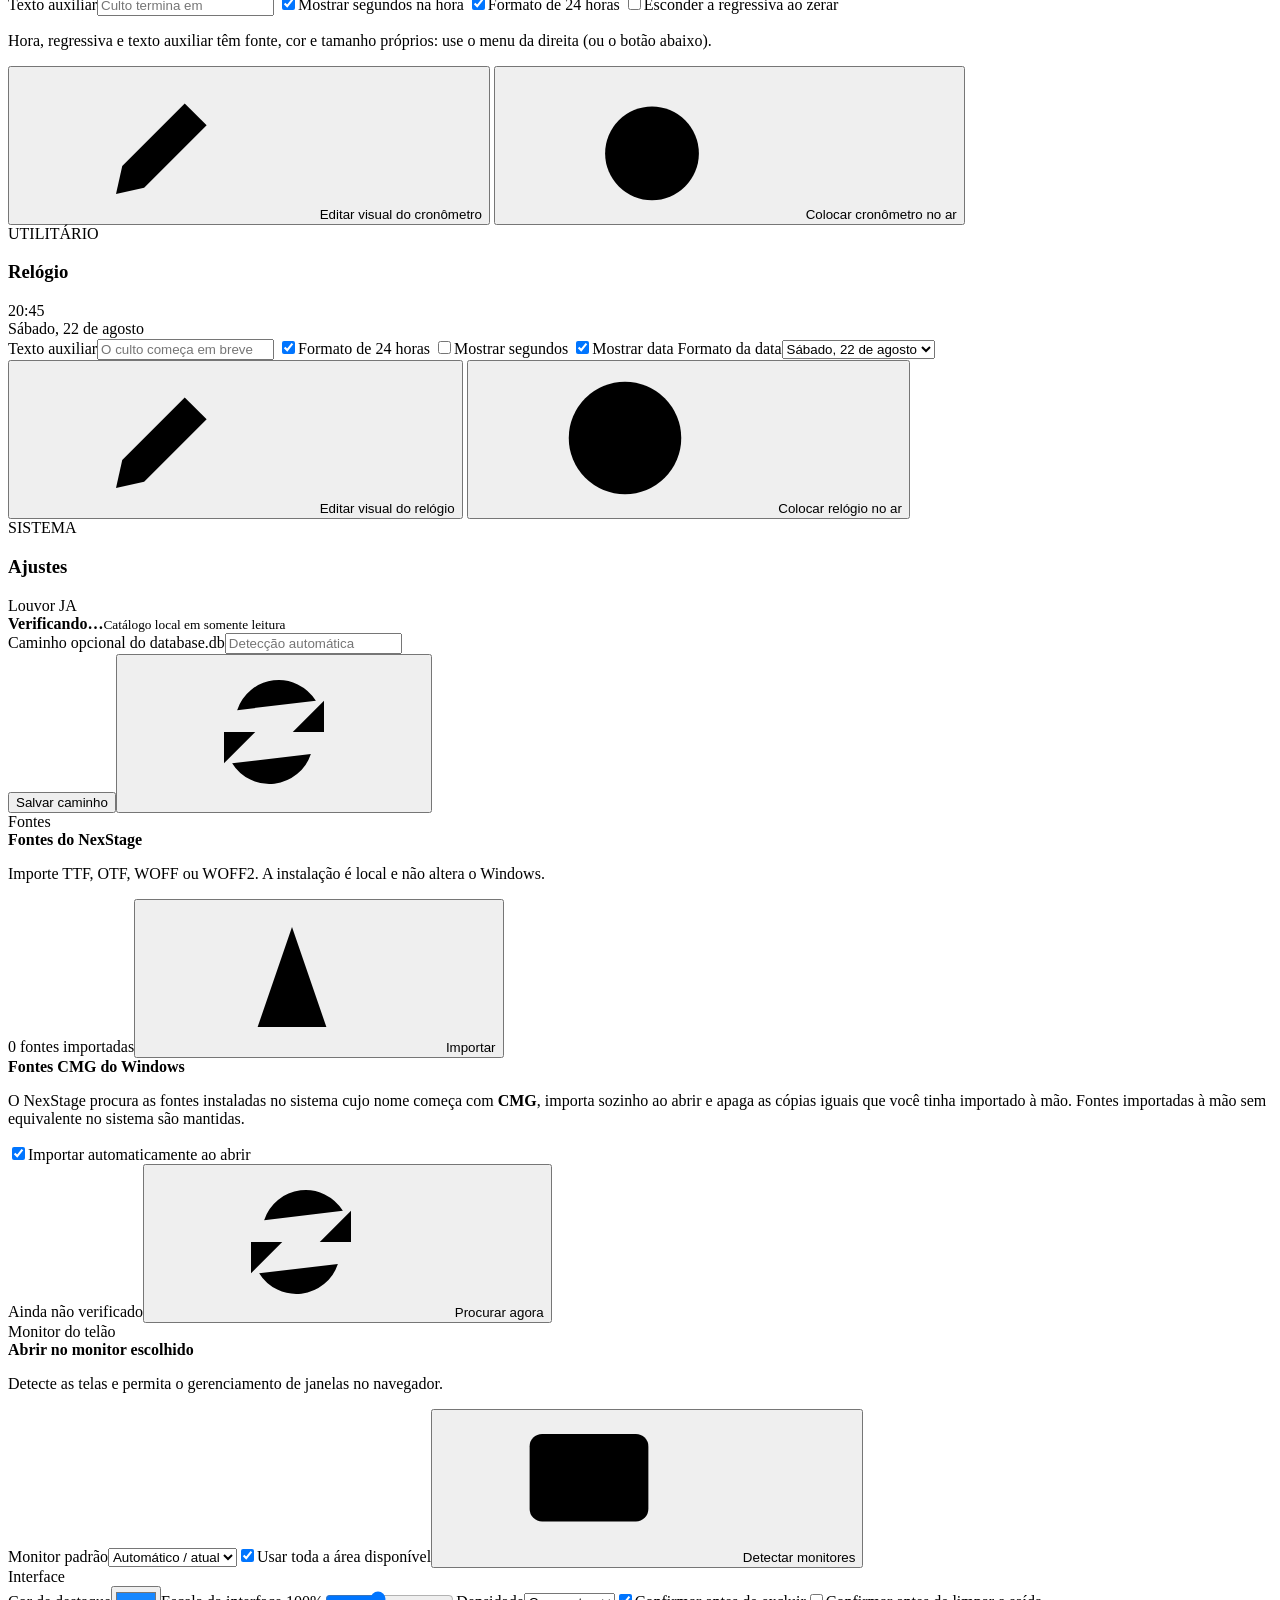
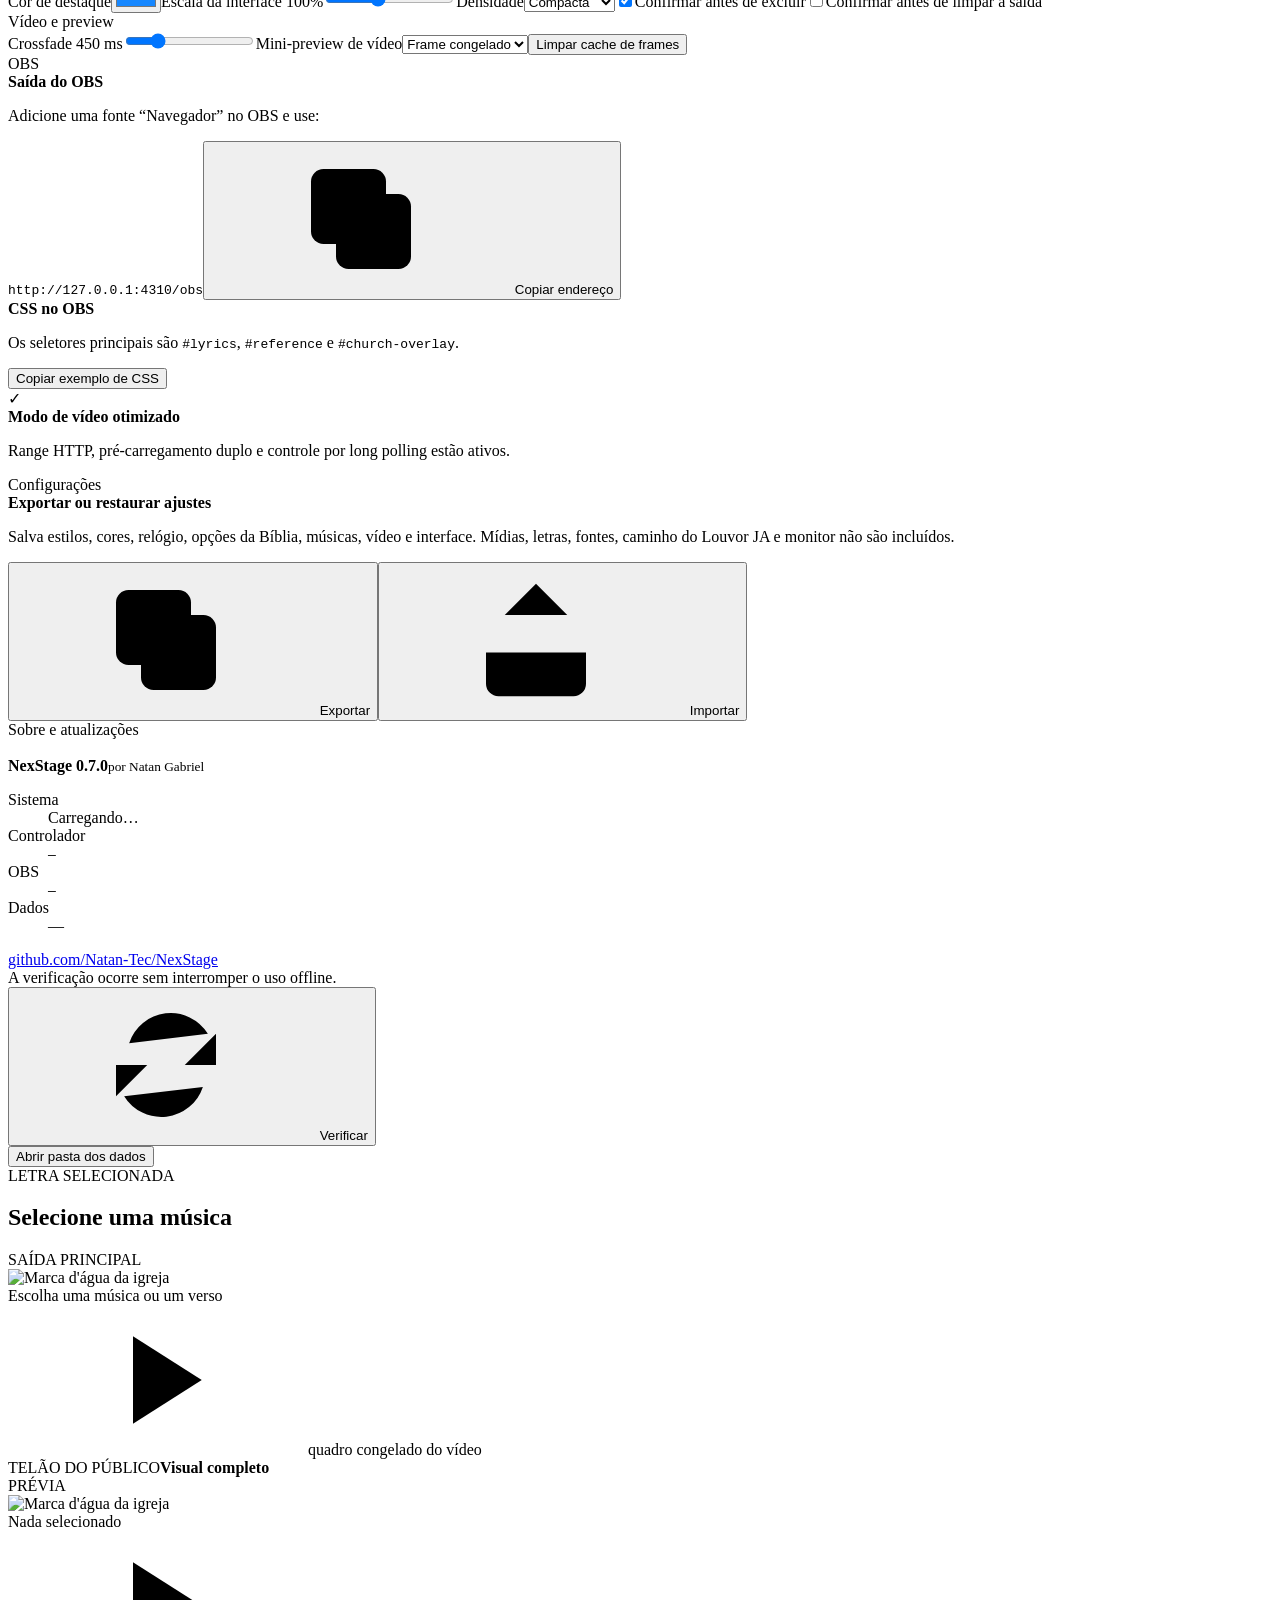
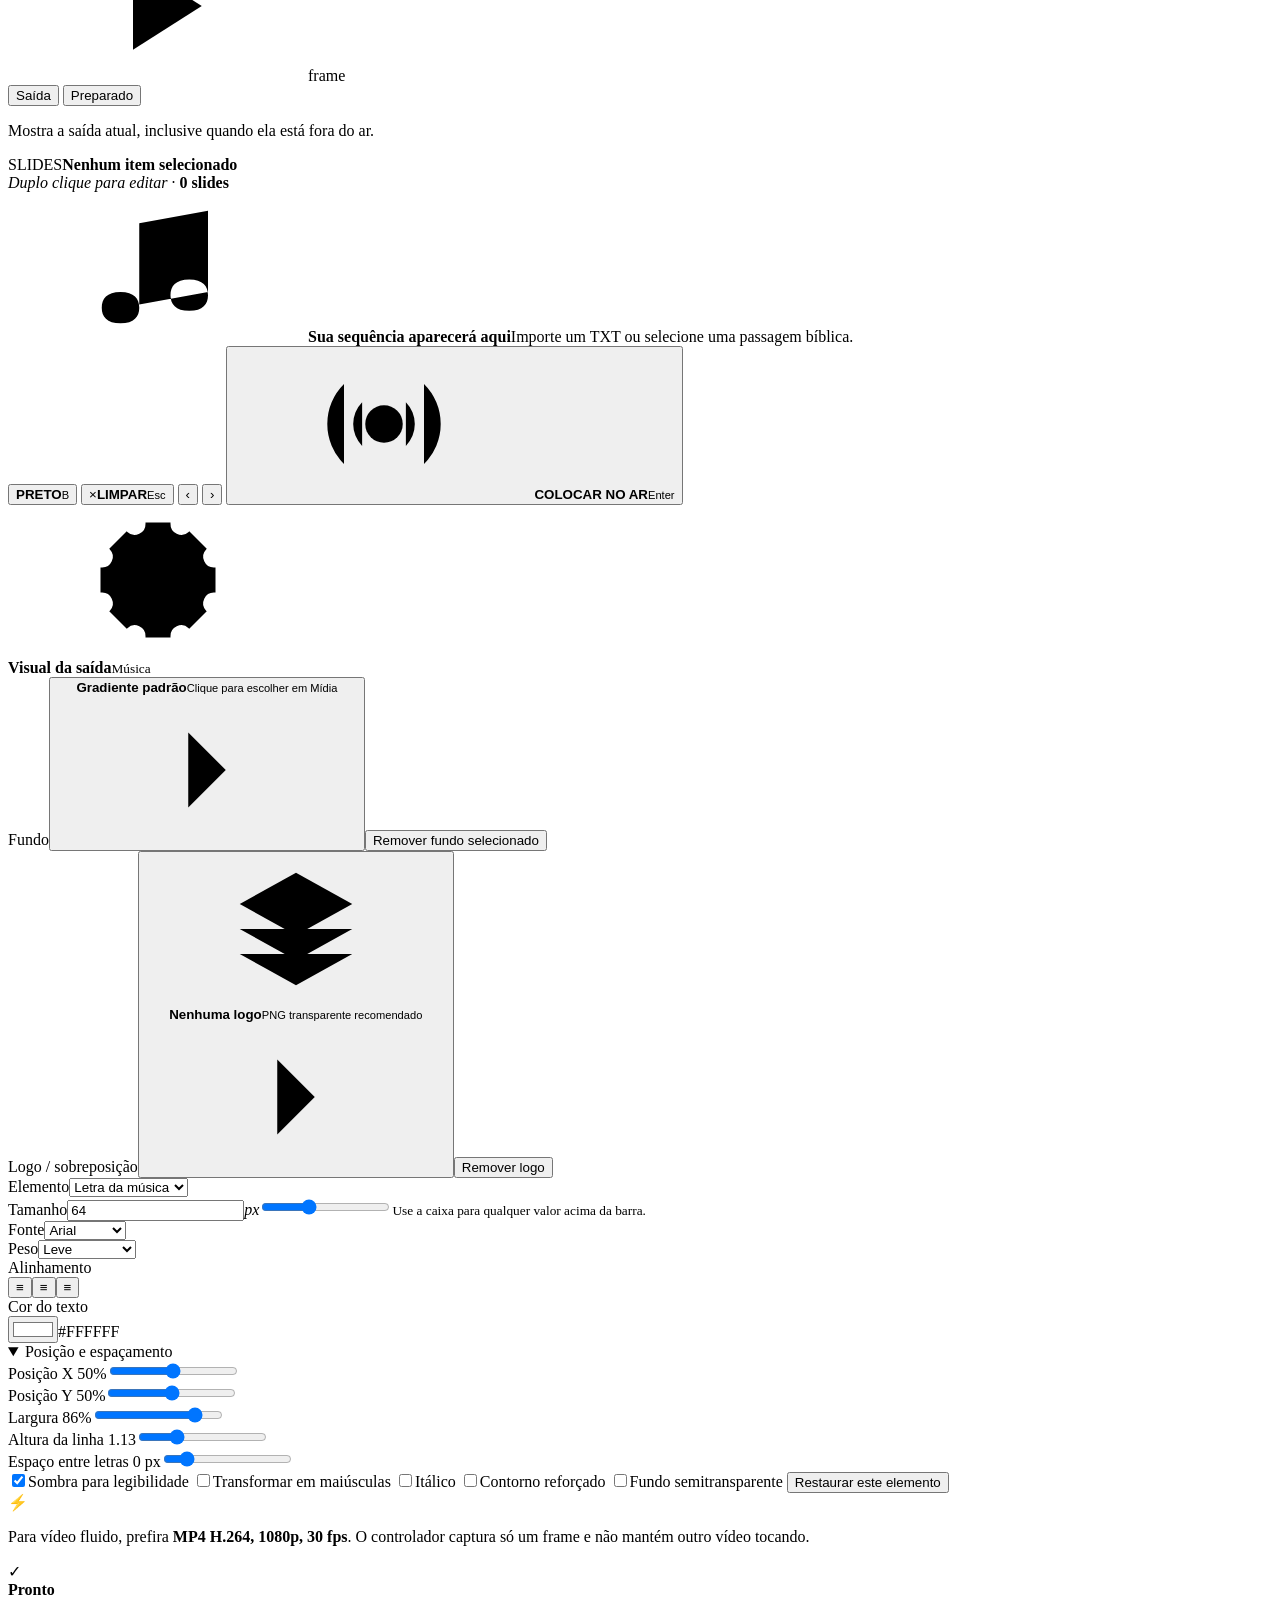
==== commit d16d309b: "Letras: nova música, busca por trecho, favoritas, linhas por slide e atalhos de seção (0.7.0) Co-Aut" ====
--- a/web/index.html
+++ b/web/index.html
@@ -56,11 +56,11 @@
 
     <aside class="source-panel">
       <section class="tab-panel active" data-panel="songs">
-        <div class="panel-heading"><div><span class="eyebrow">BIBLIOTECA</span><h1>Músicas</h1></div><button class="icon-button" id="importTxt" title="Importar TXT"><svg><use href="#i-upload"/></svg></button></div>
+        <div class="panel-heading"><div><span class="eyebrow">BIBLIOTECA</span><h1>Músicas</h1></div><span class="heading-actions"><button class="icon-button" id="newSong" title="Nova música (colar letra)"><svg><use href="#i-edit"/></svg></button><button class="icon-button" id="importTxt" title="Importar TXT"><svg><use href="#i-upload"/></svg></button></span></div>
         <div class="searchbox"><svg><use href="#i-search"/></svg><input id="songFilter" placeholder="Buscar música"></div>
         <button class="online-search" id="openOnline"><span class="pulse-dot"></span><span><b>Buscar letra online</b><small>LRCLIB • requer internet</small></span><svg><use href="#i-chevron"/></svg></button>
         <button class="online-search lja-search" id="openLouvorJA"><span class="source-badge">LJA</span><span><b>Importar do Louvor JA</b><small id="ljaQuickStatus">Verificando catálogo local…</small></span><svg><use href="#i-chevron"/></svg></button>
-        <details class="source-options"><summary>Opções das músicas</summary><label class="check-row"><input type="checkbox" id="songShowLabels" checked><span>Mostrar rótulos (Verso, Refrão…)</span></label><label class="check-row"><input type="checkbox" id="songShowCredits"><span>Mostrar créditos</span></label><label class="field"><span>Formato dos créditos</span><select id="songCreditsFormat"><option value="artist">Artista</option><option value="titleArtist">Título — Artista</option><option value="album">Álbum</option></select></label></details>
+        <details class="source-options"><summary>Opções das músicas</summary><label class="field"><span>Linhas por slide (ao importar ou colar)</span><input id="songLinesPerSlide" type="number" min="1" max="12" value="4"></label><button class="button ghost full" id="songResplit" type="button">Reorganizar a música aberta com esse número</button><label class="check-row"><input type="checkbox" id="songShowLabels" checked><span>Mostrar rótulos (Verso, Refrão…)</span></label><label class="check-row"><input type="checkbox" id="songShowCredits"><span>Mostrar créditos</span></label><label class="field"><span>Formato dos créditos</span><select id="songCreditsFormat"><option value="artist">Artista</option><option value="titleArtist">Título — Artista</option><option value="album">Álbum</option></select></label></details>
         <div class="section-label"><span>Minhas músicas</span><b id="songCount">0</b></div>
         <div class="library-list" id="songList"></div>
       </section>
@@ -186,7 +186,7 @@
 
         <div class="settings-section-label">Sobre e atualizações</div>
         <div class="settings-card about-card">
-          <div class="about-heading"><img src="/favicon.ico" alt=""><div><b>NexStage <span id="aboutVersion">0.6.0</span></b><small>por Natan Gabriel</small></div></div>
+          <div class="about-heading"><img src="/favicon.ico" alt=""><div><b>NexStage <span id="aboutVersion">0.7.0</span></b><small>por Natan Gabriel</small></div></div>
           <dl class="about-details">
             <div><dt>Sistema</dt><dd id="aboutSystem">Carregando…</dd></div>
             <div><dt>Controlador</dt><dd><code id="aboutController">—</code></dd></div>
@@ -239,7 +239,8 @@
       </div>
 
       <div class="slides-head"><div><span class="eyebrow">SLIDES</span><b id="slidesTitle">Nenhum item selecionado</b></div><span><i>Duplo clique para editar</i> · <b id="slideCounter">0 slides</b></span></div>
-      <div class="slides-grid" id="slidesGrid">
+      <div class="section-jump" id="sectionJump" hidden></div>
+          <div class="slides-grid" id="slidesGrid">
         <div class="empty-state"><svg><use href="#i-music"/></svg><b>Sua sequência aparecerá aqui</b><span>Importe um TXT ou selecione uma passagem bíblica.</span></div>
       </div>
 
@@ -300,6 +301,16 @@
     </form>
   </dialog>
 
+  <dialog id="newSongDialog">
+    <form method="dialog" class="dialog-card slide-editor" onsubmit="return false">
+      <div class="dialog-head"><div><span class="eyebrow">BIBLIOTECA</span><h2>Nova música</h2></div><button class="dialog-close" id="newSongClose" type="button" aria-label="Fechar">×</button></div>
+      <div class="metadata-grid new-song-meta"><label class="field"><span>Título</span><input id="newSongTitle" placeholder="Nome da música"></label><label class="field"><span>Artista / grupo (opcional)</span><input id="newSongArtist"></label><label class="field"><span>Linhas por slide</span><input id="newSongLines" type="number" min="1" max="12" value="4"></label></div>
+      <label class="field"><span>Letra</span><textarea id="newSongText" rows="12" placeholder="[Verso 1]&#10;Primeira linha&#10;Segunda linha&#10;&#10;[Refrão]&#10;Linha do refrão&#10;..."></textarea></label>
+      <p class="yt-note">Separe as estrofes com uma linha em branco. Para dar nome, escreva uma linha só com [Verso 1], [Refrão], [Ponte]… Estrofes longas são divididas pelo número de linhas por slide.</p>
+      <div class="slide-editor-actions new-song-actions"><span></span><button class="button primary" id="newSongSave" type="button">Salvar e abrir</button></div>
+    </form>
+  </dialog>
+
   <dialog id="slideDialog">
     <form method="dialog" class="dialog-card slide-editor" onsubmit="return false">
       <div class="dialog-head"><div><span class="eyebrow">EDITOR DE SLIDE</span><h2 id="slideDialogTitle">Editar letra</h2></div><button class="dialog-close slide-close" type="button" aria-label="Fechar">×</button></div>
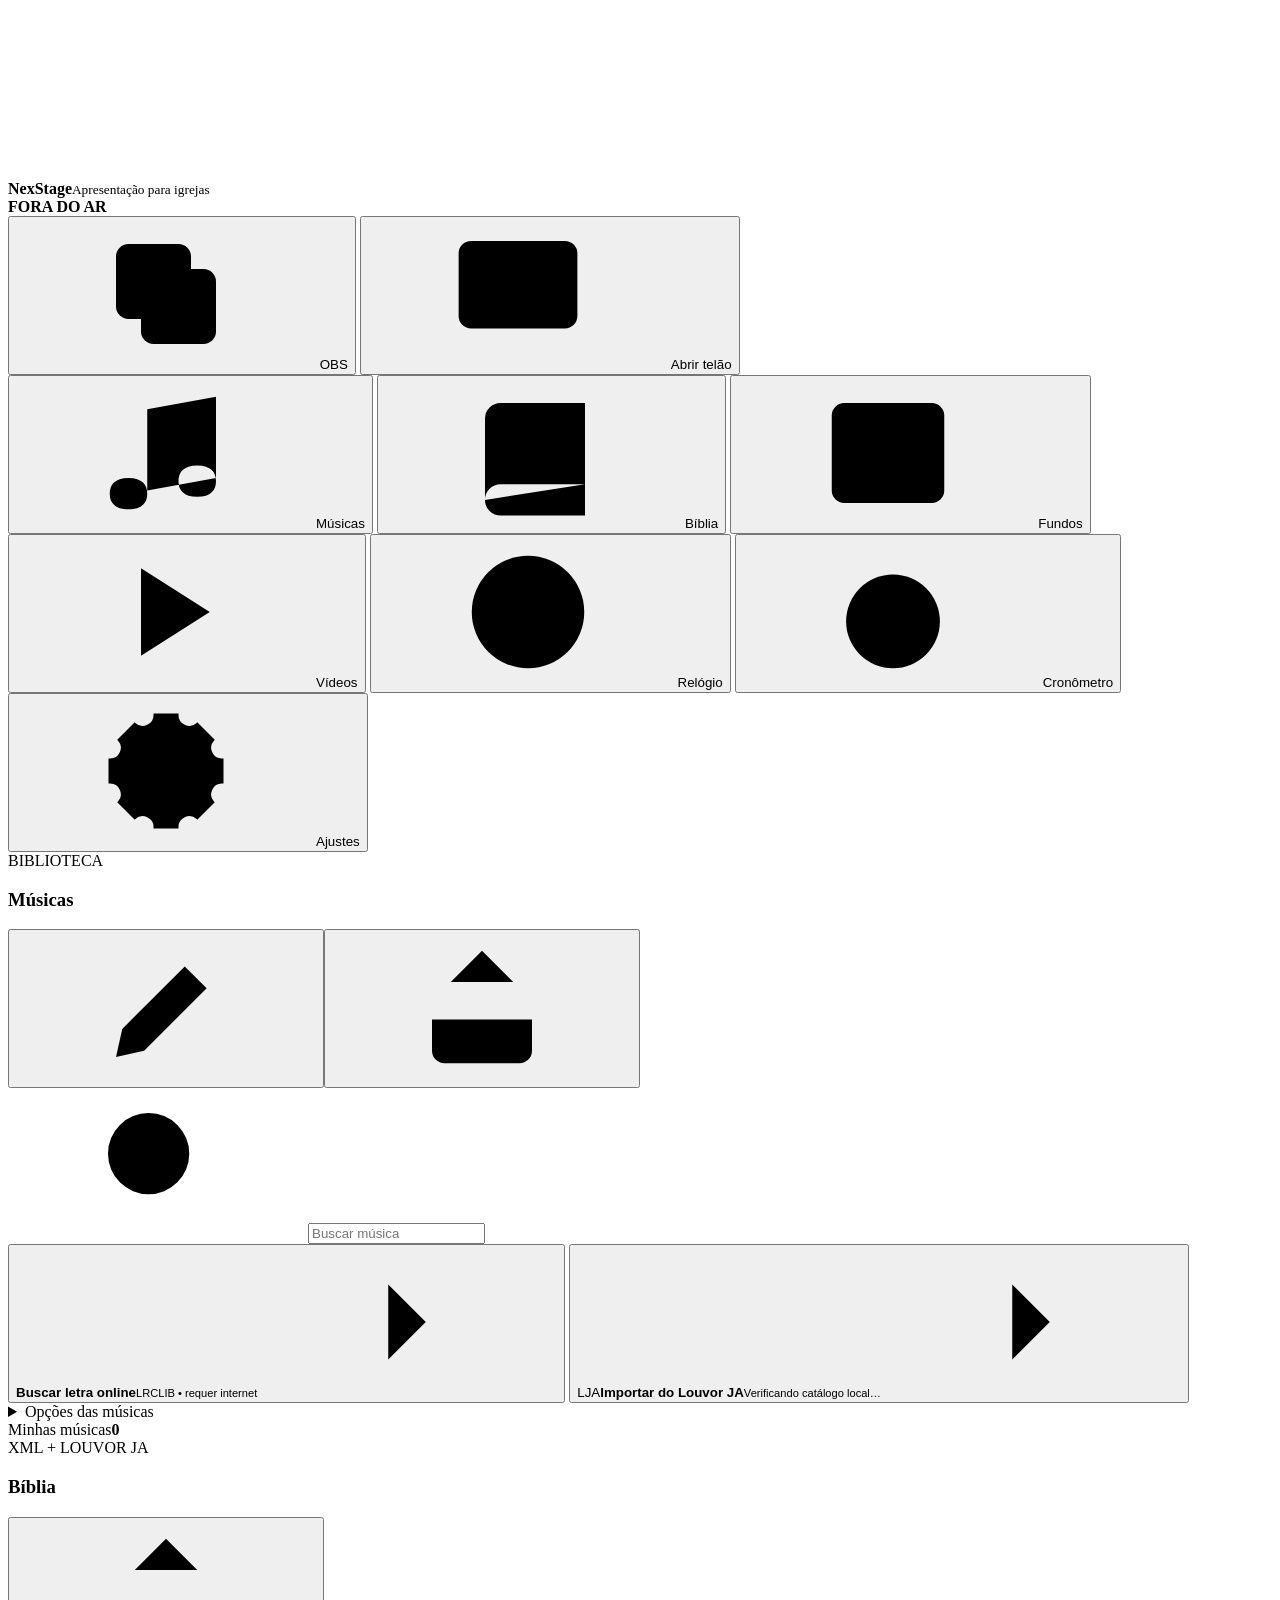
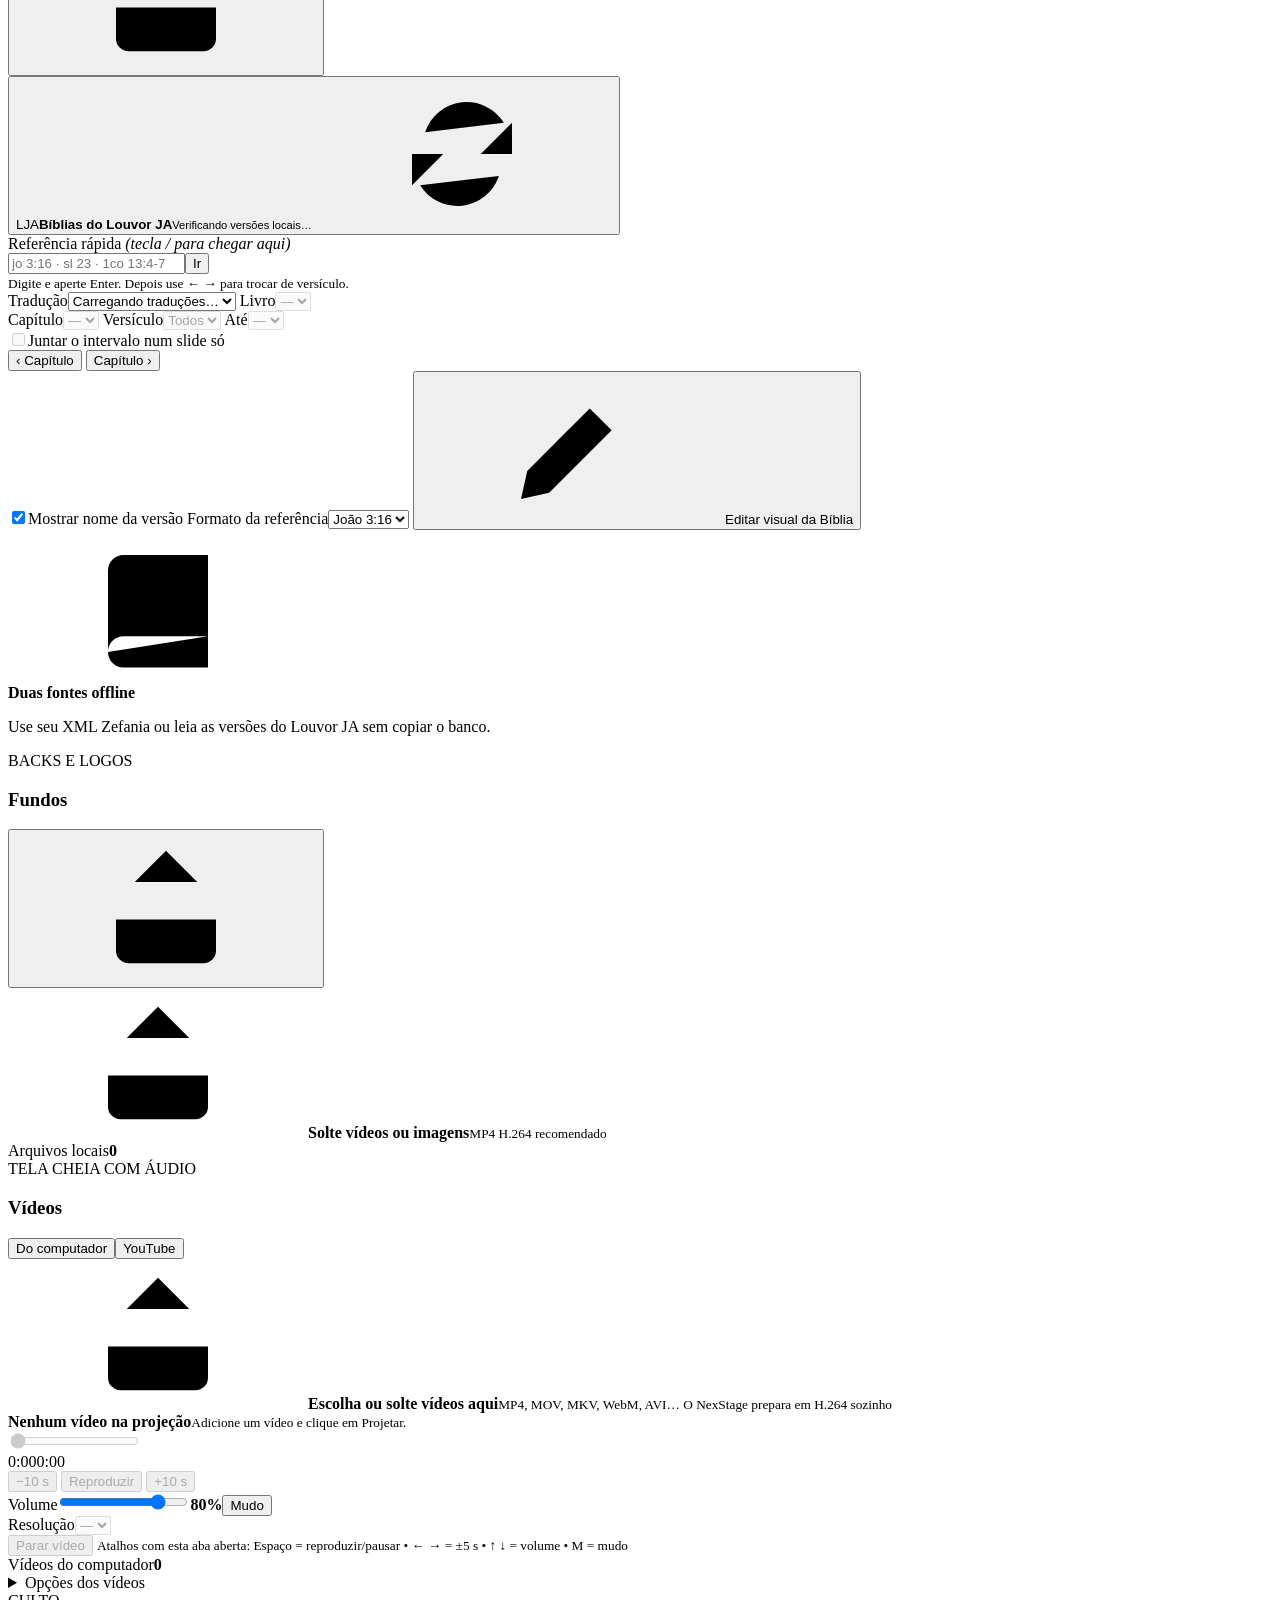
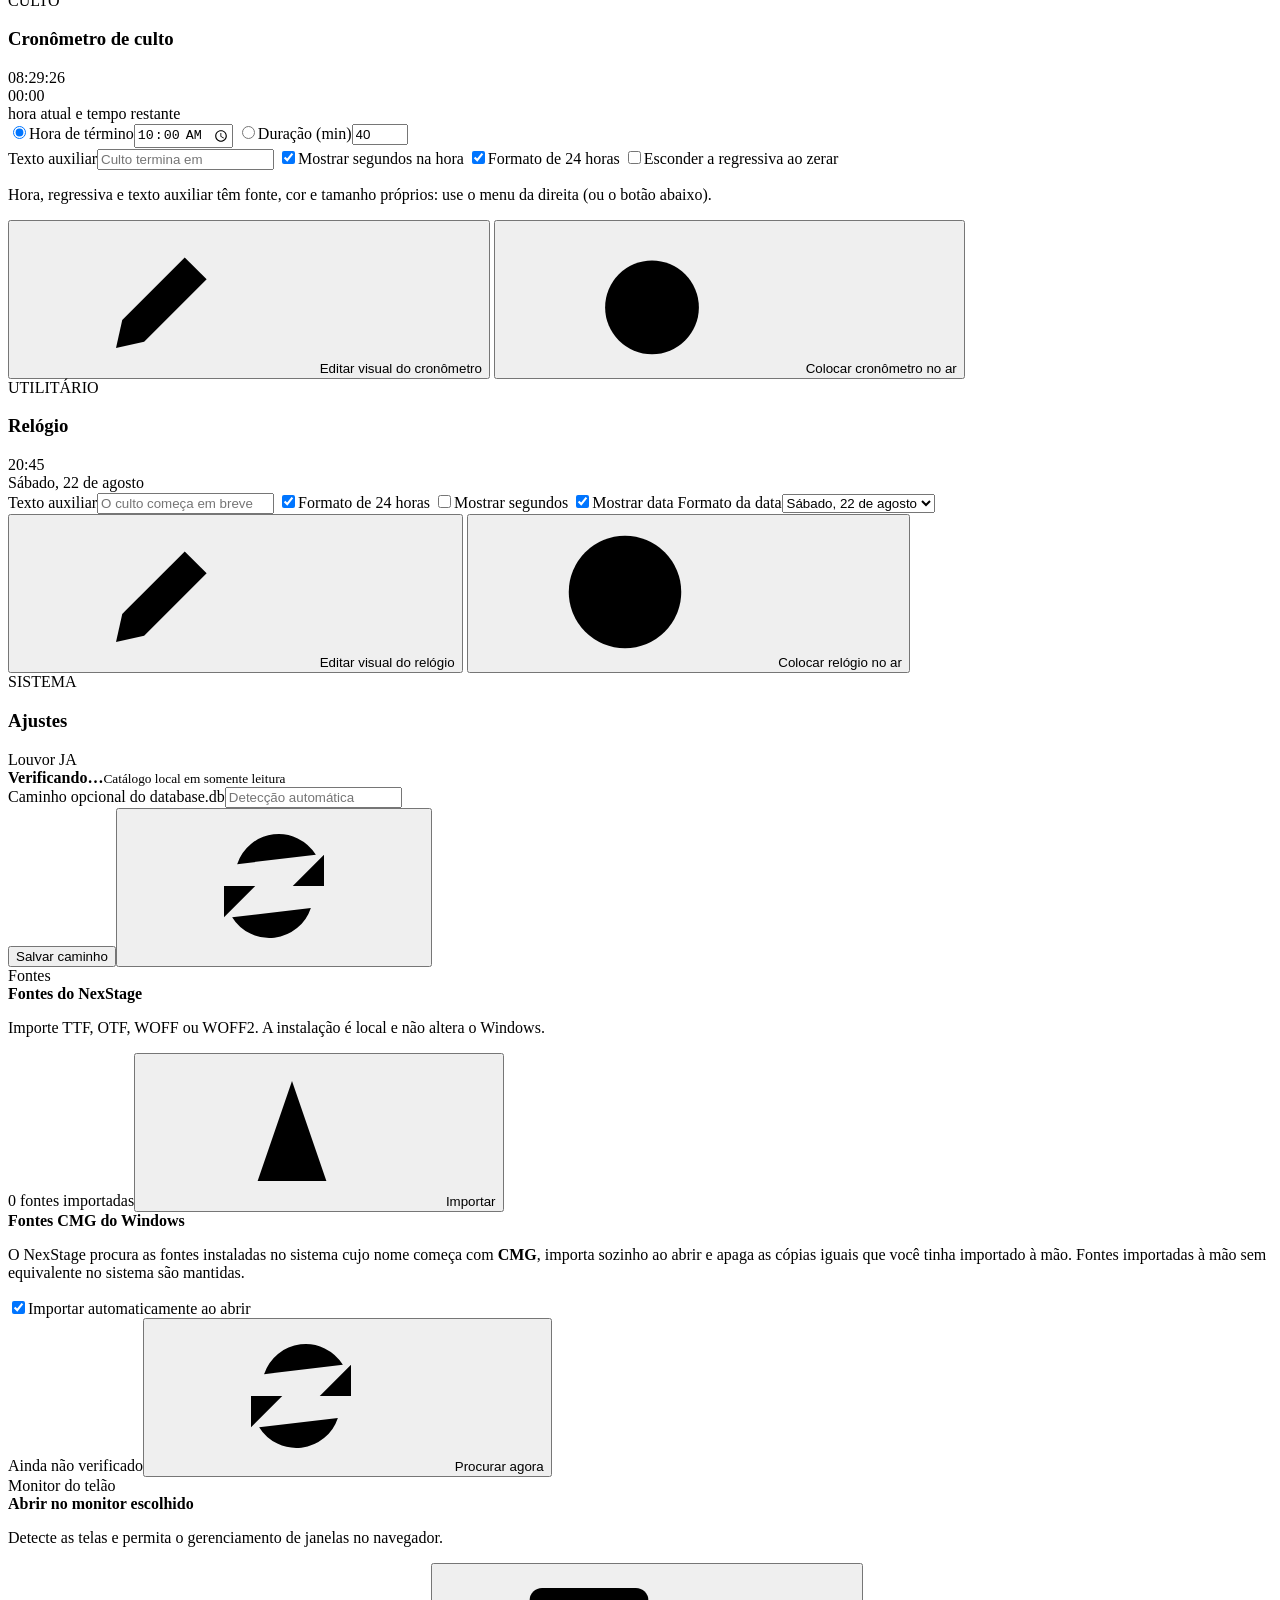
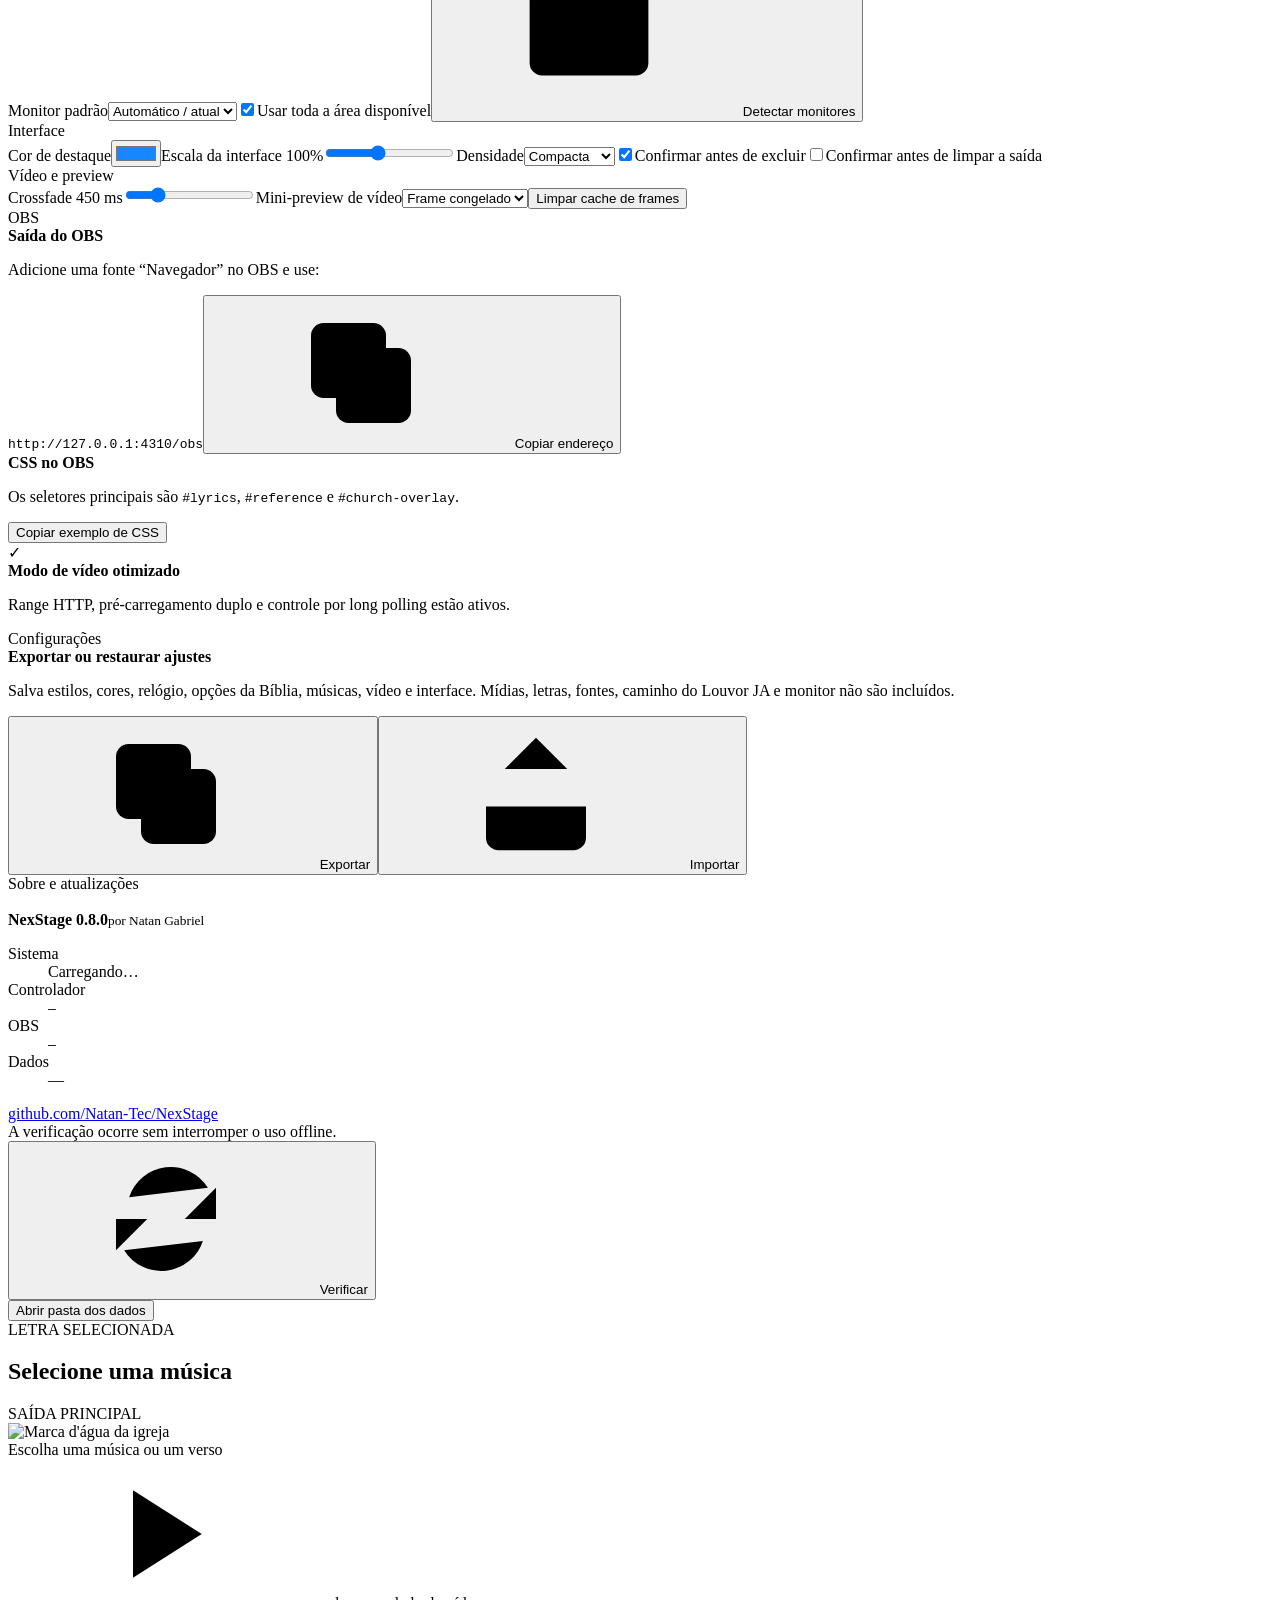
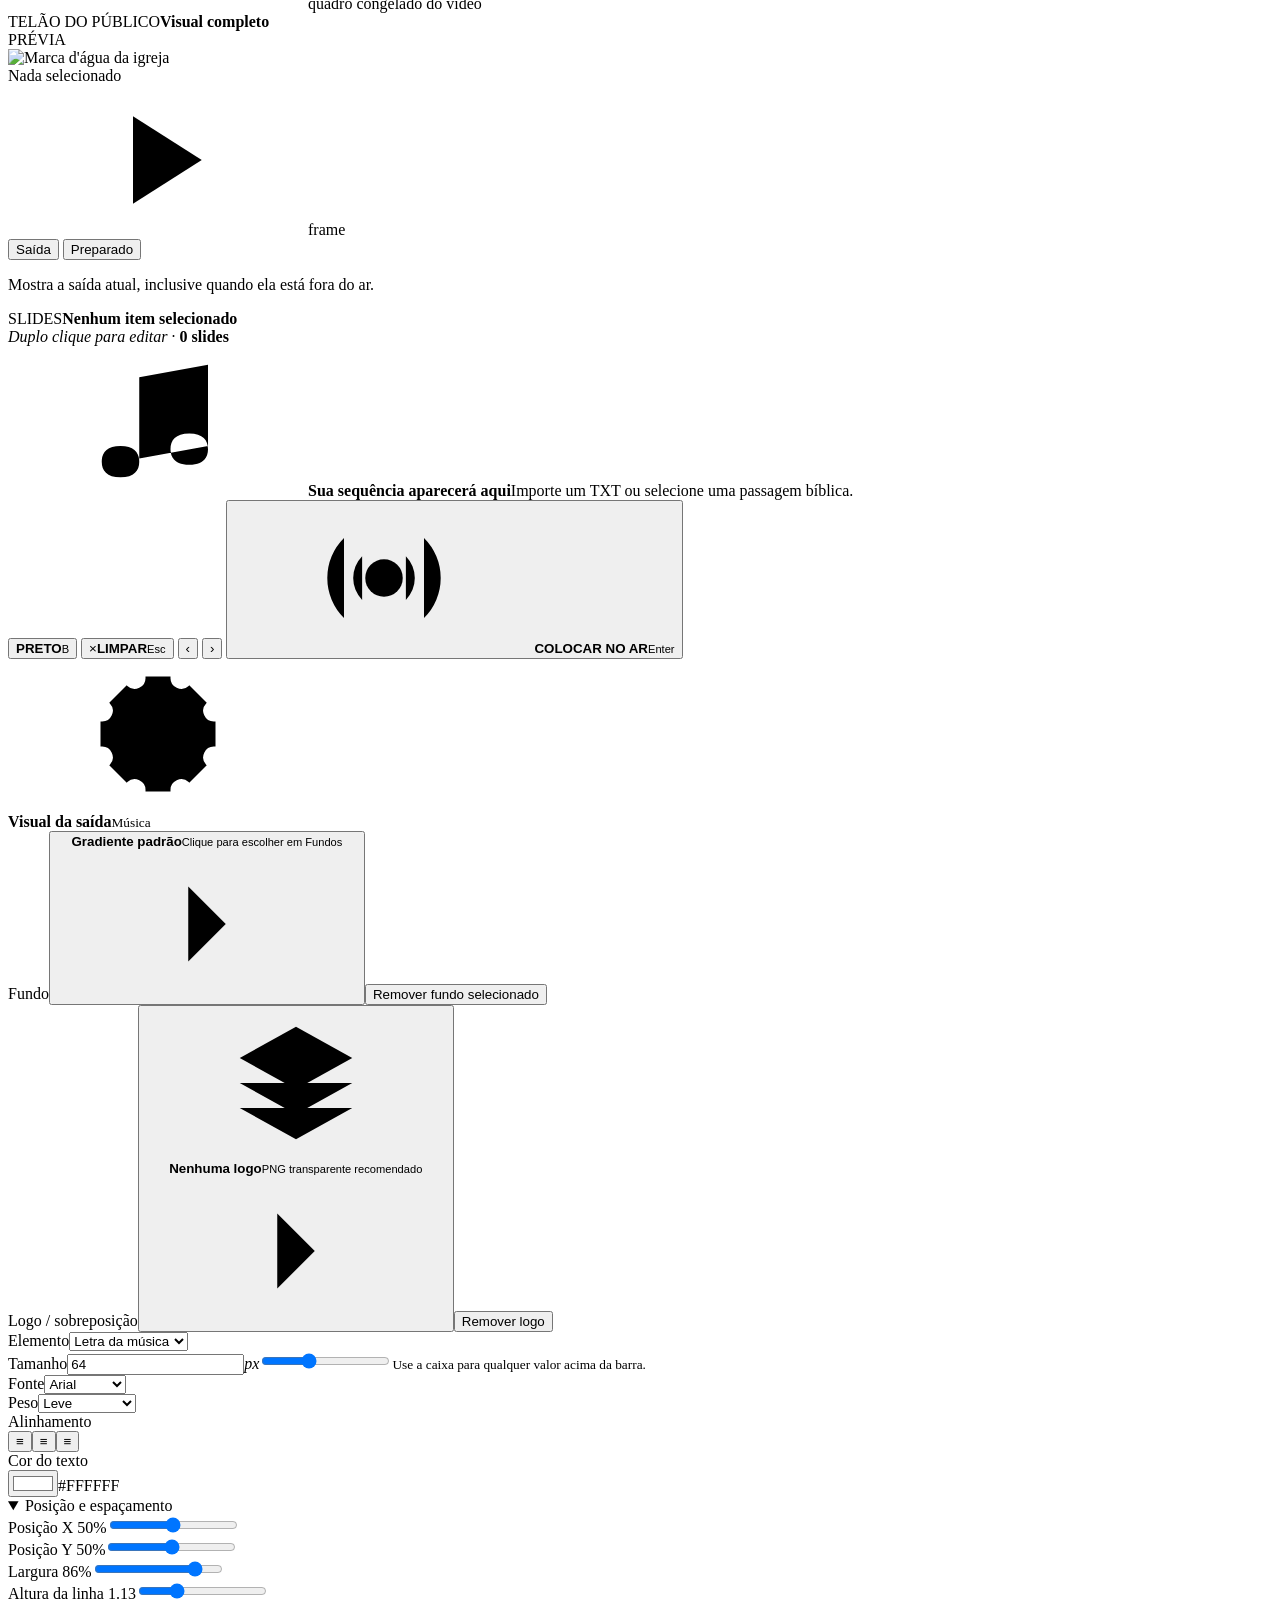
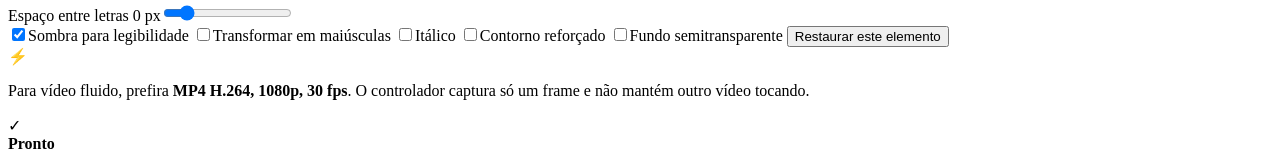
==== commit 9343b315: "Vídeos do computador com áudio em tela cheia; Mídia vira Fundos (0.8.0) Co-Authored-By: Claude Sonne" ====
--- a/web/index.html
+++ b/web/index.html
@@ -46,8 +46,8 @@
     <nav class="rail" aria-label="Fontes">
       <button class="rail-button active" data-tab="songs"><svg><use href="#i-music"/></svg><span>Músicas</span></button>
       <button class="rail-button" data-tab="bible"><svg><use href="#i-bible"/></svg><span>Bíblia</span></button>
-      <button class="rail-button" data-tab="media"><svg><use href="#i-media"/></svg><span>Mídia</span></button>
-      <button class="rail-button" data-tab="youtube"><svg><use href="#i-play"/></svg><span>YouTube</span></button>
+      <button class="rail-button" data-tab="media"><svg><use href="#i-media"/></svg><span>Fundos</span></button>
+      <button class="rail-button" data-tab="youtube"><svg><use href="#i-play"/></svg><span>Vídeos</span></button>
       <button class="rail-button" data-tab="clock"><svg><use href="#i-clock"/></svg><span>Relógio</span></button>
       <button class="rail-button" data-tab="timer"><svg><use href="#i-timer"/></svg><span>Cronômetro</span></button>
       <span class="rail-spacer"></span>
@@ -92,16 +92,23 @@
       </section>
 
       <section class="tab-panel" data-panel="media">
-        <div class="panel-heading"><div><span class="eyebrow">BACKS E LOGOS</span><h1>Mídia</h1></div><button class="icon-button" id="importMedia" title="Importar mídia"><svg><use href="#i-upload"/></svg></button></div>
+        <div class="panel-heading"><div><span class="eyebrow">BACKS E LOGOS</span><h1>Fundos</h1></div><button class="icon-button" id="importMedia" title="Importar mídia"><svg><use href="#i-upload"/></svg></button></div>
         <div class="upload-drop" id="mediaDrop"><svg><use href="#i-upload"/></svg><b>Solte vídeos ou imagens</b><small>MP4 H.264 recomendado</small><div class="upload-progress"><i id="uploadBar"></i></div></div>
         <div class="section-label"><span>Arquivos locais</span><b id="mediaCount">0</b></div>
         <div class="media-grid" id="mediaGrid"></div>
       </section>
 
       <section class="tab-panel" data-panel="youtube">
-        <div class="panel-heading"><div><span class="eyebrow">VÍDEOS</span><h1>YouTube</h1></div></div>
+        <div class="panel-heading"><div><span class="eyebrow">TELA CHEIA COM ÁUDIO</span><h1>Vídeos</h1></div></div>
+        <div class="yt-source" role="tablist"><button type="button" class="on" id="ytSrcLocal">Do computador</button><button type="button" id="ytSrcYoutube">YouTube</button></div>
+        <div class="yt-local" id="ytLocalBox">
+          <div class="upload-drop yt-drop" id="ytLocalDrop"><svg><use href="#i-upload"/></svg><b>Escolha ou solte vídeos aqui</b><small>MP4, MOV, MKV, WebM, AVI… O NexStage prepara em H.264 sozinho</small><div class="upload-progress"><i id="ytLocalBar"></i></div></div>
+          <input type="file" id="ytLocalInput" accept="video/*,.mkv,.avi,.wmv,.flv,.ts,.m2ts,.mpg,.mpeg,.3gp" hidden multiple>
+        </div>
+        <div id="ytYoutubeBox" hidden>
         <div class="yt-add"><input id="ytInput" type="text" placeholder="Link ou código do vídeo" autocomplete="off" autocapitalize="off" spellcheck="false"><button class="button primary" id="ytAdd" type="button">Adicionar</button></div>
         <div class="yt-tools" id="ytTools" hidden></div>
+        </div>
         <div class="yt-remote" id="ytRemote">
           <div class="yt-now"><b id="ytNowTitle">Nenhum vídeo na projeção</b><small id="ytNowInfo">Adicione um vídeo e clique em Projetar.</small></div>
           <div class="yt-seek"><input type="range" id="ytSeek" min="0" max="1000" value="0" disabled aria-label="Linha do tempo"><div class="yt-times"><span id="ytTime">0:00</span><span id="ytDur">0:00</span></div></div>
@@ -115,9 +122,9 @@
           <button class="button soft full" id="ytStop" type="button" disabled>Parar vídeo</button>
           <small class="yt-keys">Atalhos com esta aba aberta: Espaço = reproduzir/pausar • ← → = ±5 s • ↑ ↓ = volume • M = mudo</small>
         </div>
-        <div class="section-label"><span>Vídeos</span><b id="ytCount">0</b></div>
+        <div class="section-label"><span id="ytListLabel">Vídeos do computador</span><b id="ytCount">0</b></div>
         <div class="yt-list" id="ytList"></div>
-        <details class="source-options"><summary>Opções do YouTube</summary>
+        <details class="source-options" id="ytOptions"><summary>Opções dos vídeos</summary>
           <label class="field"><span>Resolução padrão ao projetar</span><select id="ytDefaultHeight"><option value="360">360p (mais leve)</option><option value="480">480p</option><option value="720">720p (recomendada)</option><option value="1080">1080p</option></select></label>
           <label class="check-row"><input type="checkbox" id="ytAutoDownload" checked><span>Baixar ao adicionar (projeta do arquivo, sem travar)</span></label>
           <label class="check-row"><input type="checkbox" id="ytAutoSwitch" checked><span>Trocar da transmissão para o arquivo quando terminar de baixar</span></label>
@@ -186,7 +193,7 @@
 
         <div class="settings-section-label">Sobre e atualizações</div>
         <div class="settings-card about-card">
-          <div class="about-heading"><img src="/favicon.ico" alt=""><div><b>NexStage <span id="aboutVersion">0.7.0</span></b><small>por Natan Gabriel</small></div></div>
+          <div class="about-heading"><img src="/favicon.ico" alt=""><div><b>NexStage <span id="aboutVersion">0.8.0</span></b><small>por Natan Gabriel</small></div></div>
           <dl class="about-details">
             <div><dt>Sistema</dt><dd id="aboutSystem">Carregando…</dd></div>
             <div><dt>Controlador</dt><dd><code id="aboutController">—</code></dd></div>
@@ -257,7 +264,7 @@
     <aside class="inspector">
       <div class="inspector-title"><svg><use href="#i-settings"/></svg><div><b>Visual da saída</b><small id="inspectorContext">Música</small></div></div>
       <div class="inspector-scroll">
-        <div class="control-group"><label>Fundo</label><button class="media-picker" id="backgroundPicker"><span id="backgroundSwatch"></span><div><b id="backgroundName">Gradiente padrão</b><small>Clique para escolher em Mídia</small></div><svg><use href="#i-chevron"/></svg></button><button class="text-button subtle" id="clearBackground">Remover fundo selecionado</button></div>
+        <div class="control-group"><label>Fundo</label><button class="media-picker" id="backgroundPicker"><span id="backgroundSwatch"></span><div><b id="backgroundName">Gradiente padrão</b><small>Clique para escolher em Fundos</small></div><svg><use href="#i-chevron"/></svg></button><button class="text-button subtle" id="clearBackground">Remover fundo selecionado</button></div>
         <div class="control-group"><label>Logo / sobreposição</label><button class="media-picker" id="overlayPicker"><span class="logo-swatch"><svg><use href="#i-logo"/></svg></span><div><b id="overlayName">Nenhuma logo</b><small>PNG transparente recomendado</small></div><svg><use href="#i-chevron"/></svg></button><button class="text-button subtle" id="clearOverlay">Remover logo</button></div>
         <div class="control-group"><label>Elemento</label><select id="styleTarget"><option value="song.text">Letra da música</option><option value="song.label">Rótulo da seção</option></select></div>
         <div class="control-group two font-size-control"><label><span>Tamanho</span><span class="pixel-input"><input type="number" id="fontSizeNumber" min="1" step="1" value="64" inputmode="numeric" aria-label="Tamanho personalizado em pixels"><i>px</i></span></label><input type="range" id="fontSize" min="12" max="160" value="64"><small>Use a caixa para qualquer valor acima da barra.</small></div>
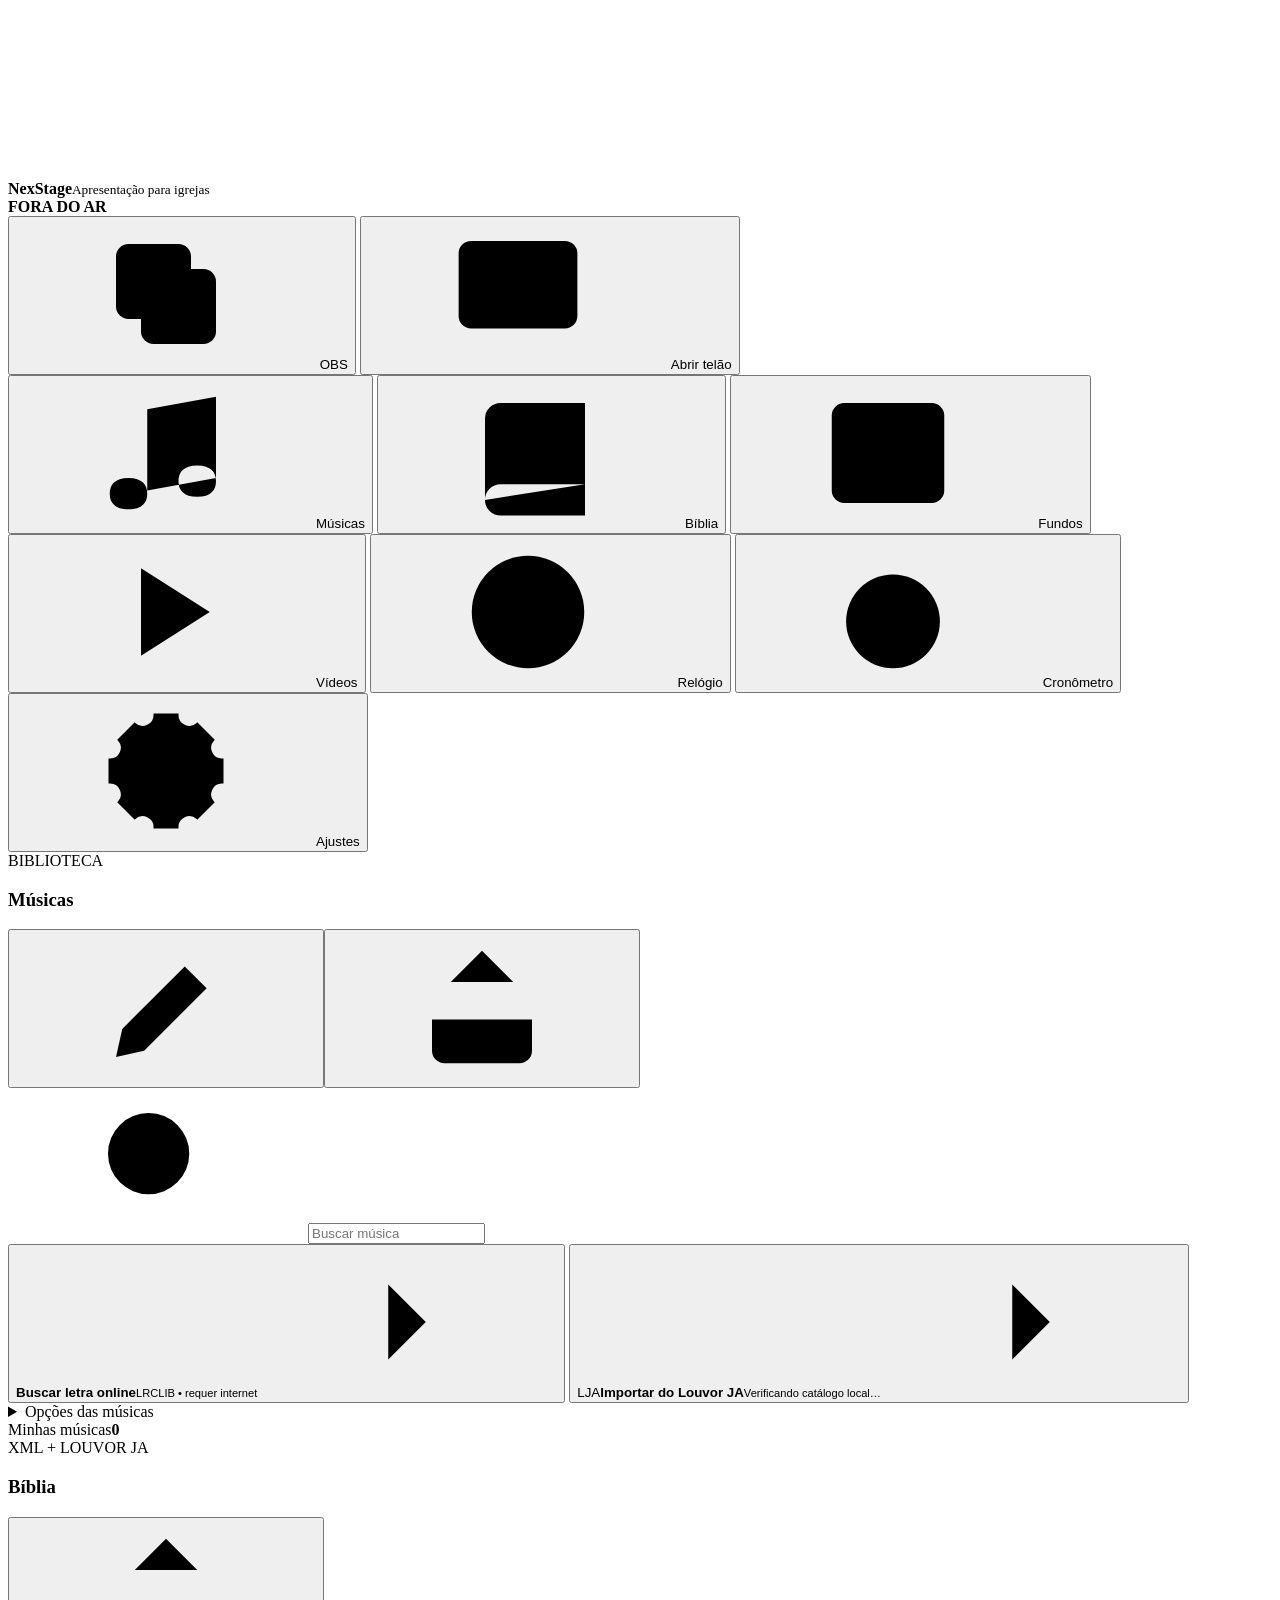
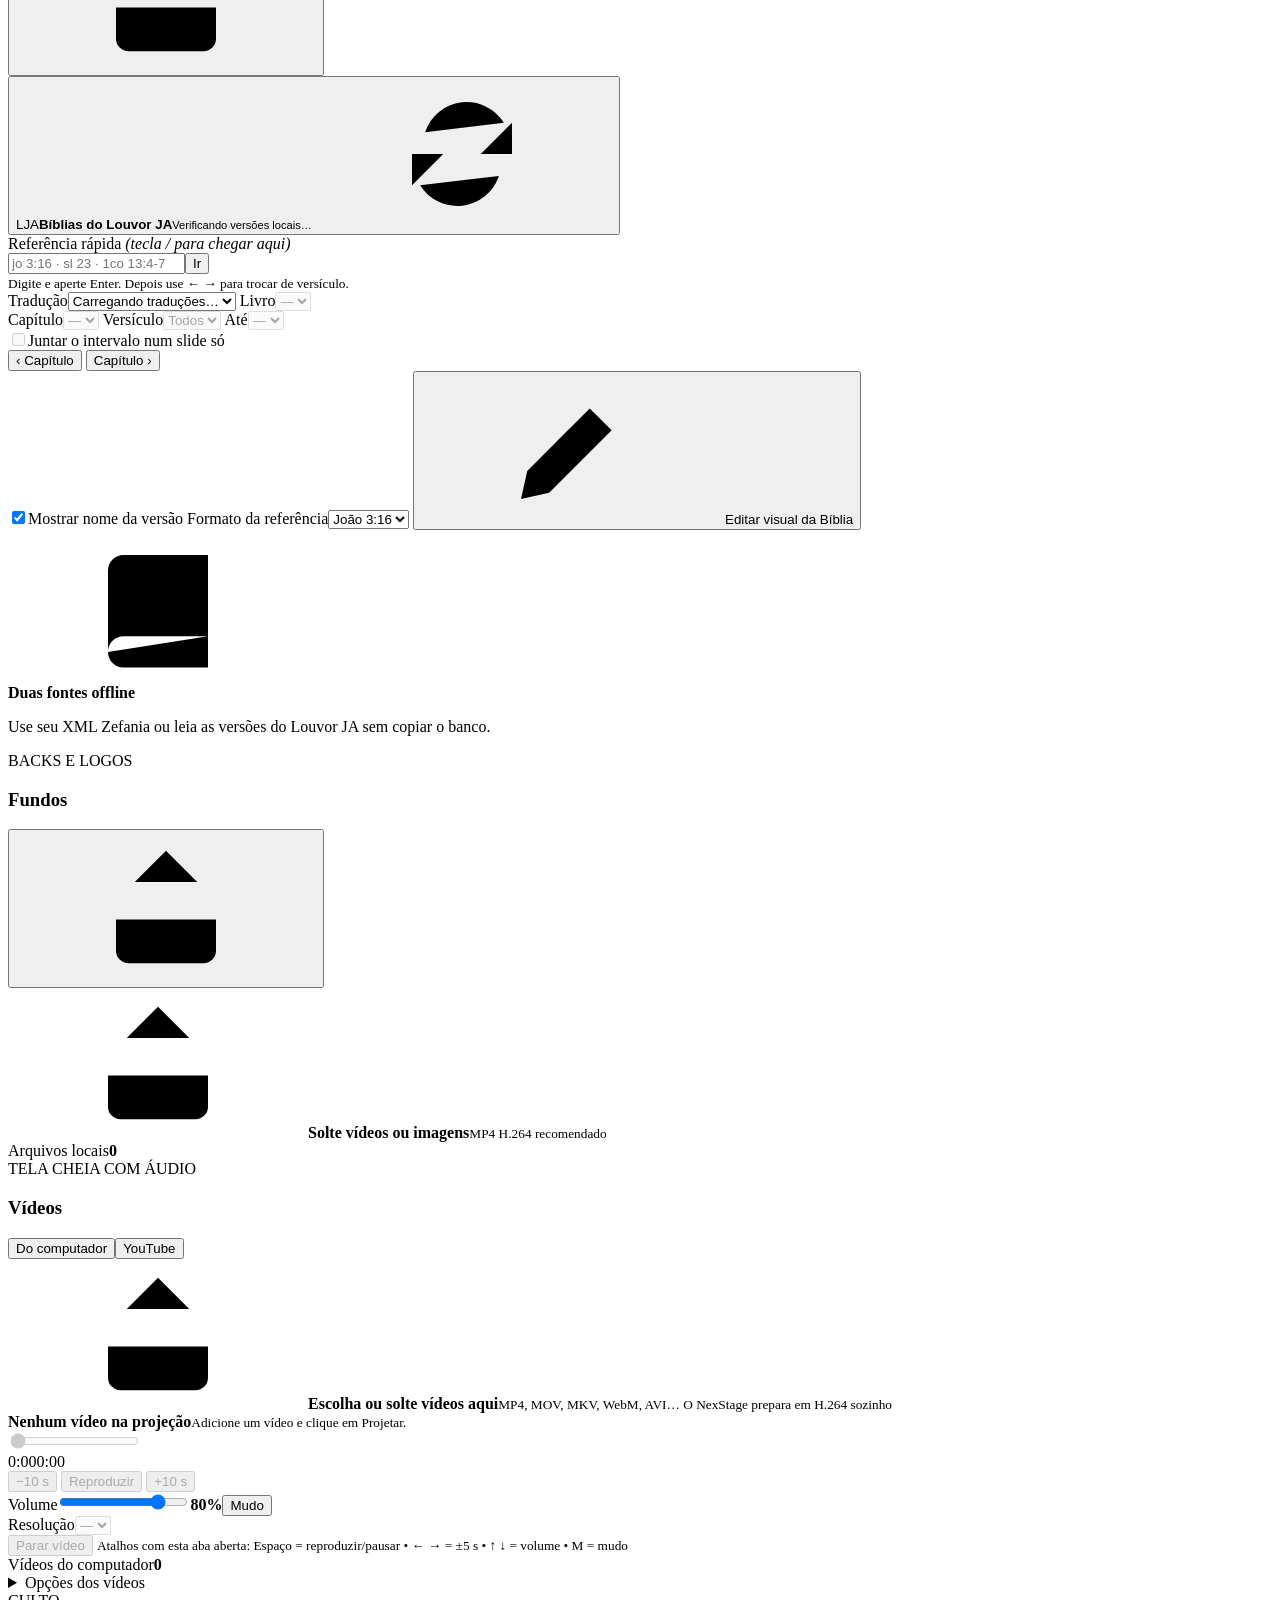
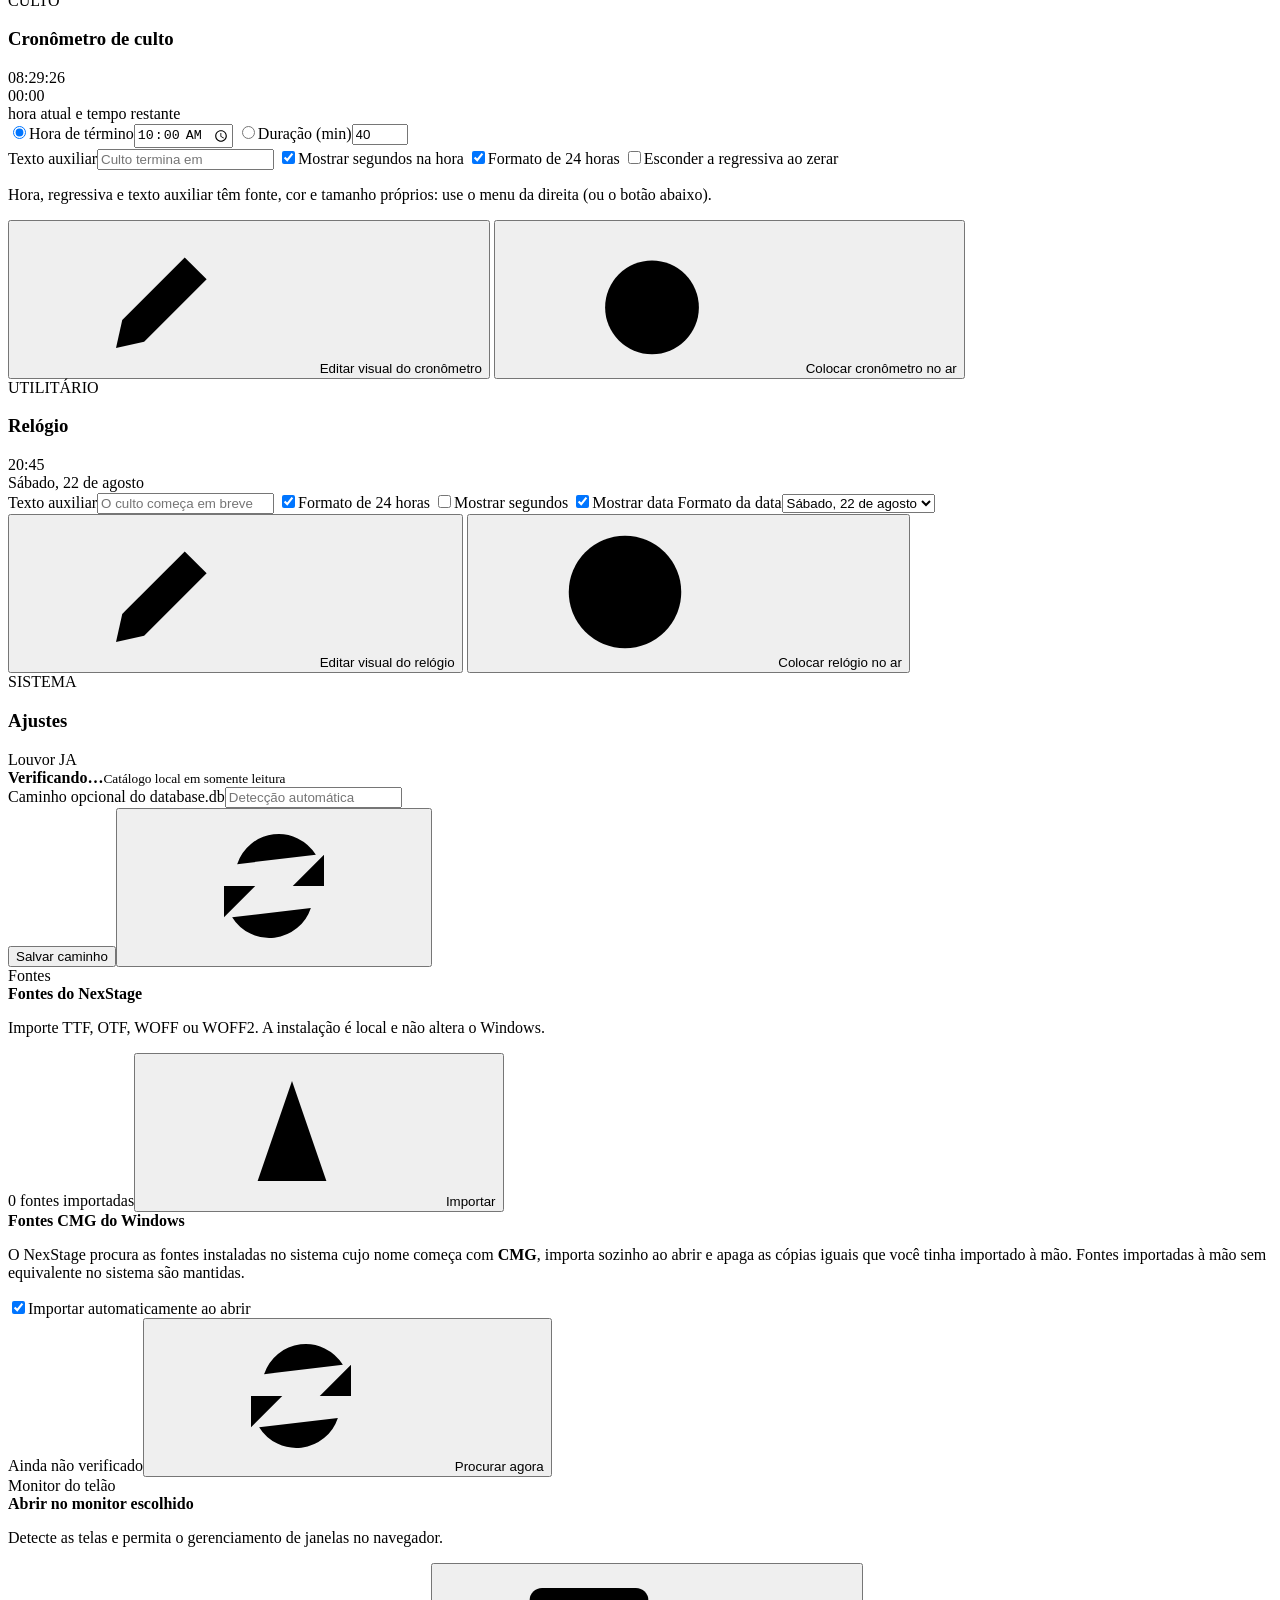
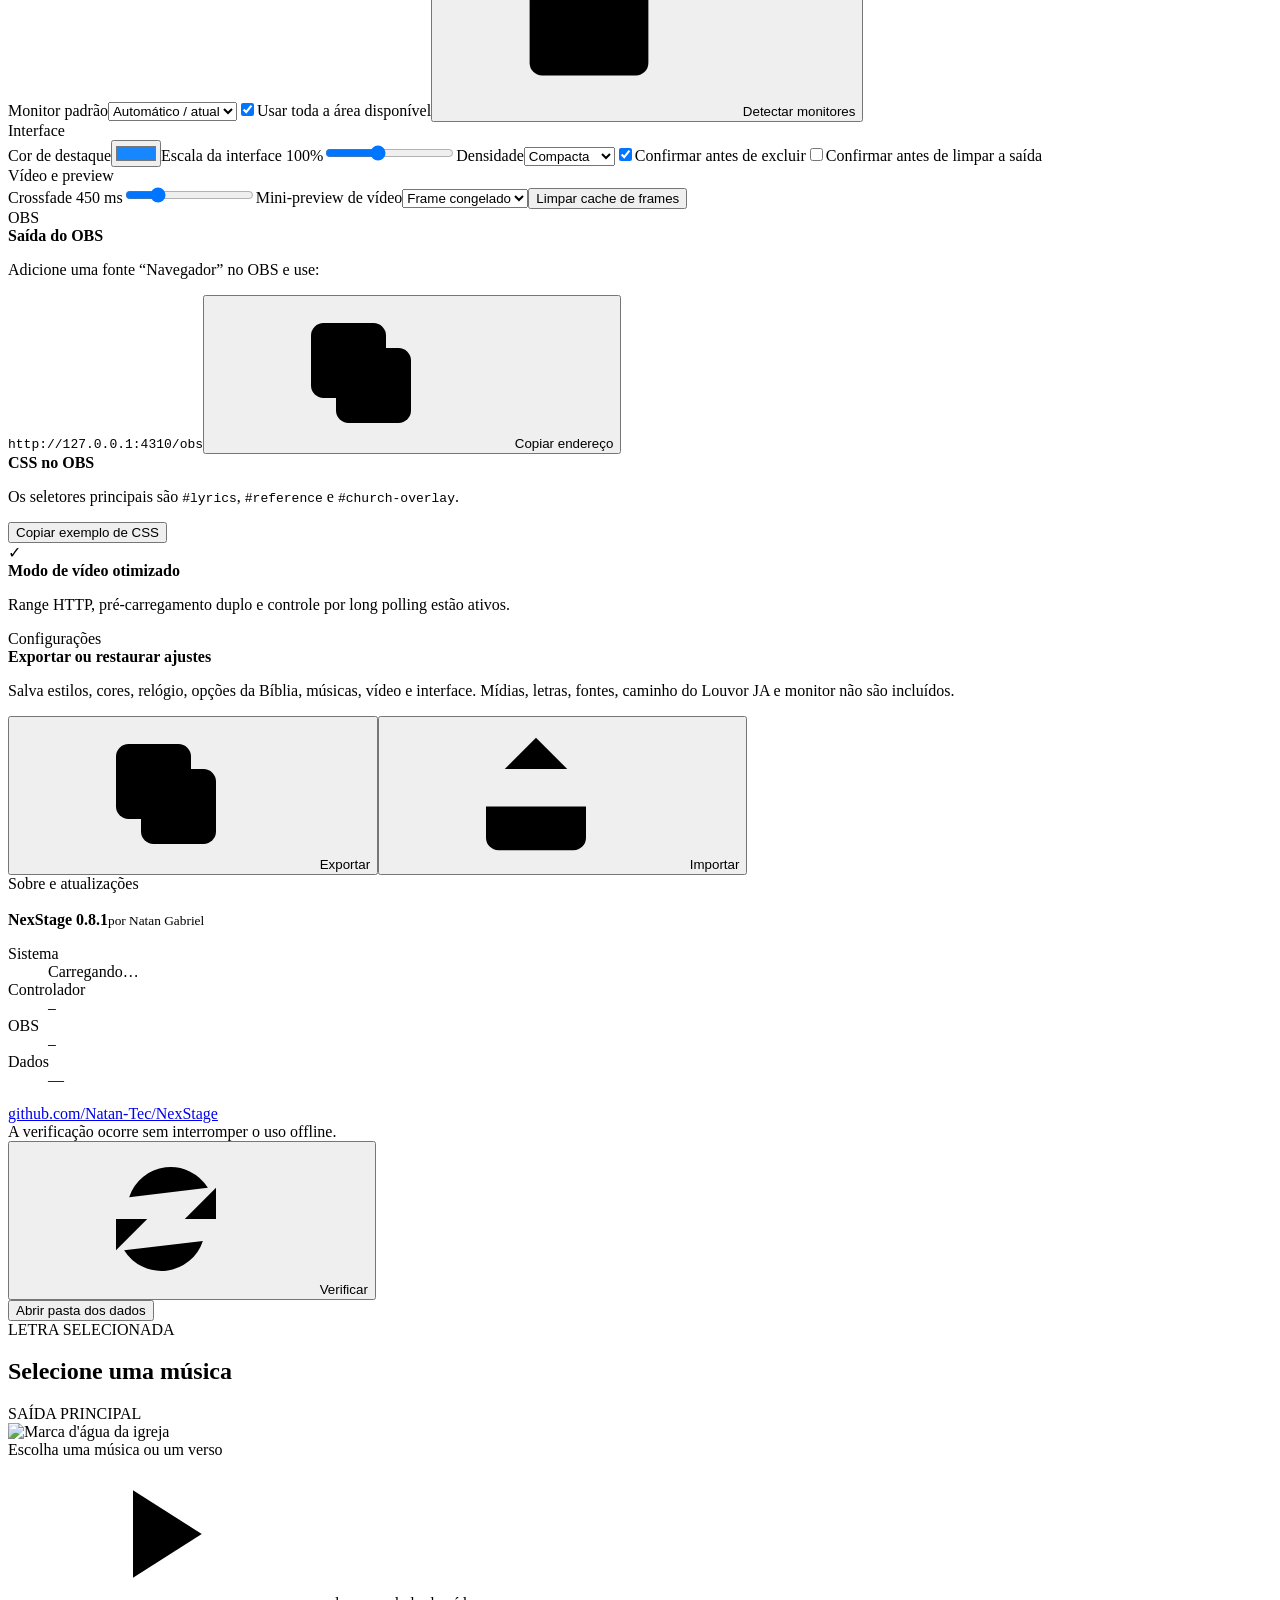
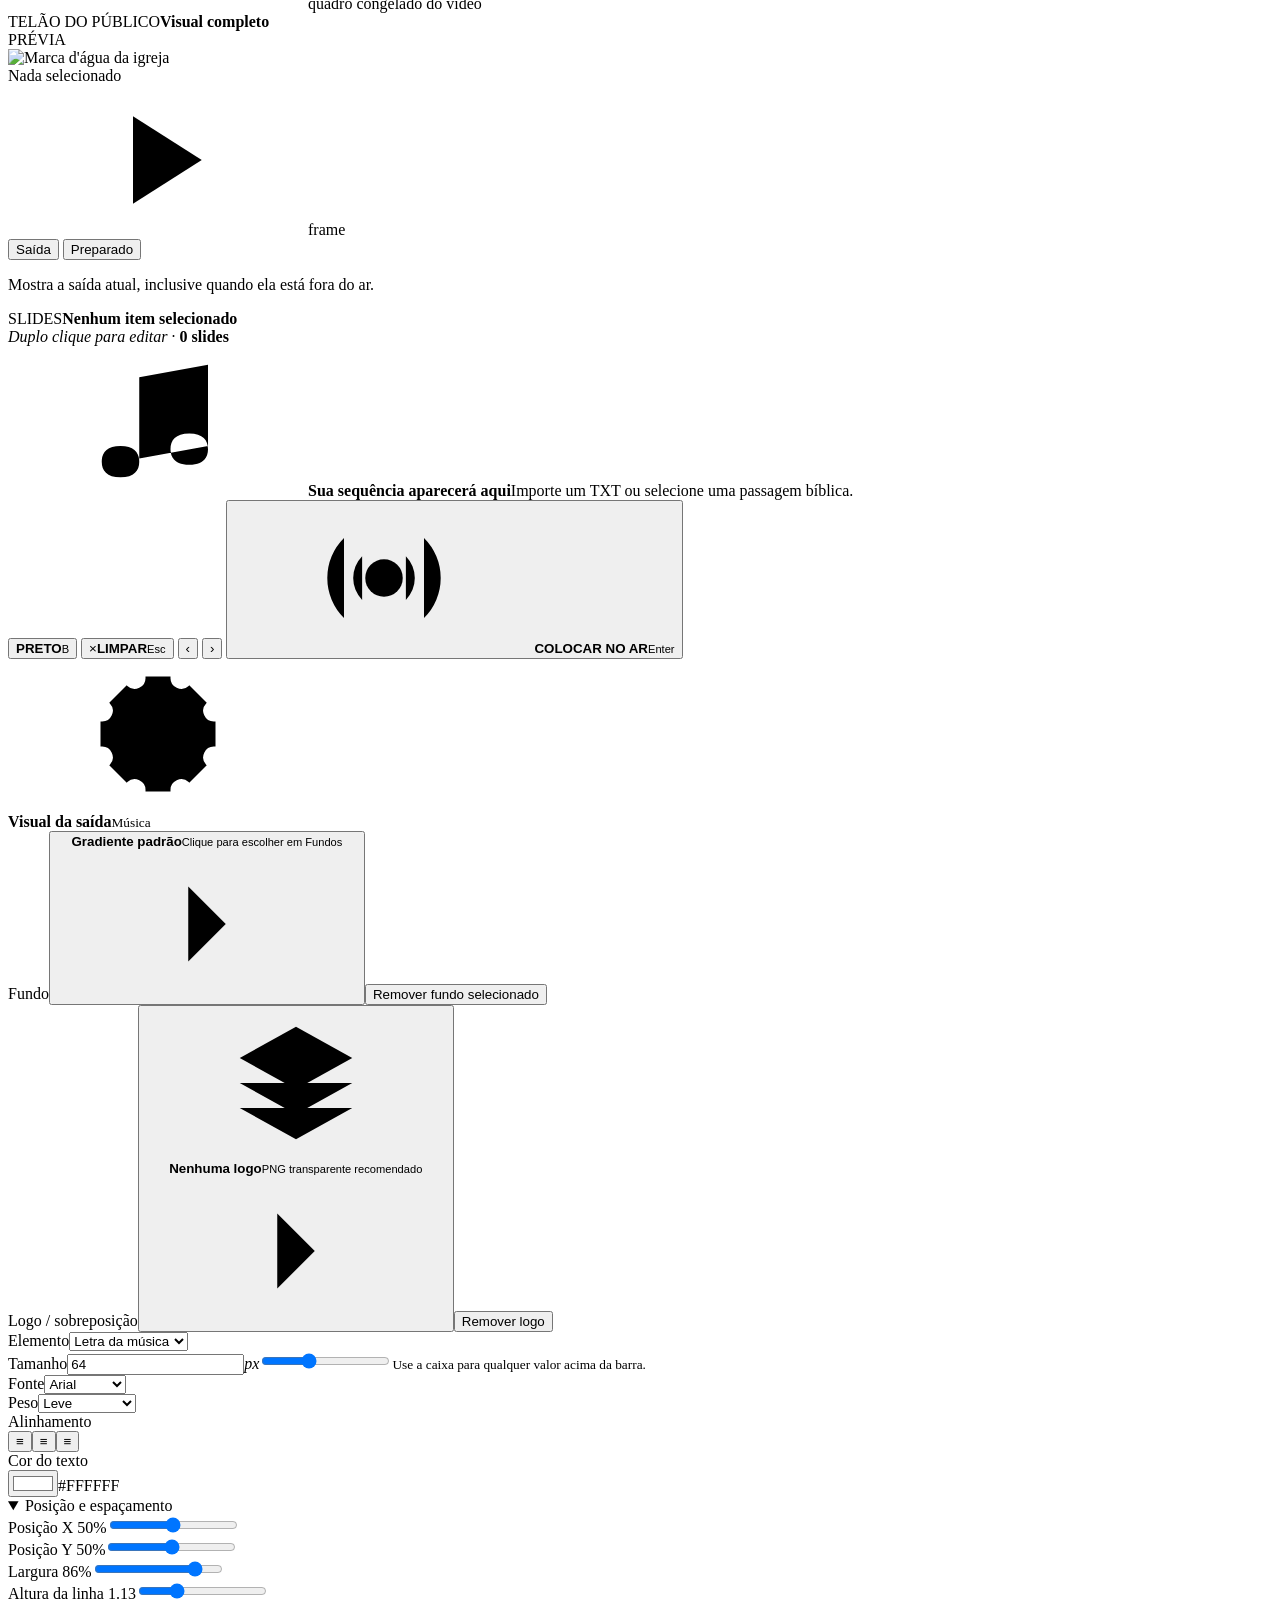
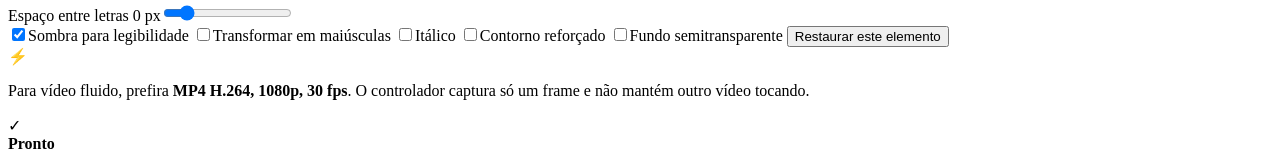
==== commit bb668d11: "Fundos: prévia (quadro) dos vídeos (0.8.1) Co-Authored-By: Claude Sonnet 5.5 <noreply@anthropic.com>" ====
--- a/web/index.html
+++ b/web/index.html
@@ -193,7 +193,7 @@
 
         <div class="settings-section-label">Sobre e atualizações</div>
         <div class="settings-card about-card">
-          <div class="about-heading"><img src="/favicon.ico" alt=""><div><b>NexStage <span id="aboutVersion">0.8.0</span></b><small>por Natan Gabriel</small></div></div>
+          <div class="about-heading"><img src="/favicon.ico" alt=""><div><b>NexStage <span id="aboutVersion">0.8.1</span></b><small>por Natan Gabriel</small></div></div>
           <dl class="about-details">
             <div><dt>Sistema</dt><dd id="aboutSystem">Carregando…</dd></div>
             <div><dt>Controlador</dt><dd><code id="aboutController">—</code></dd></div>
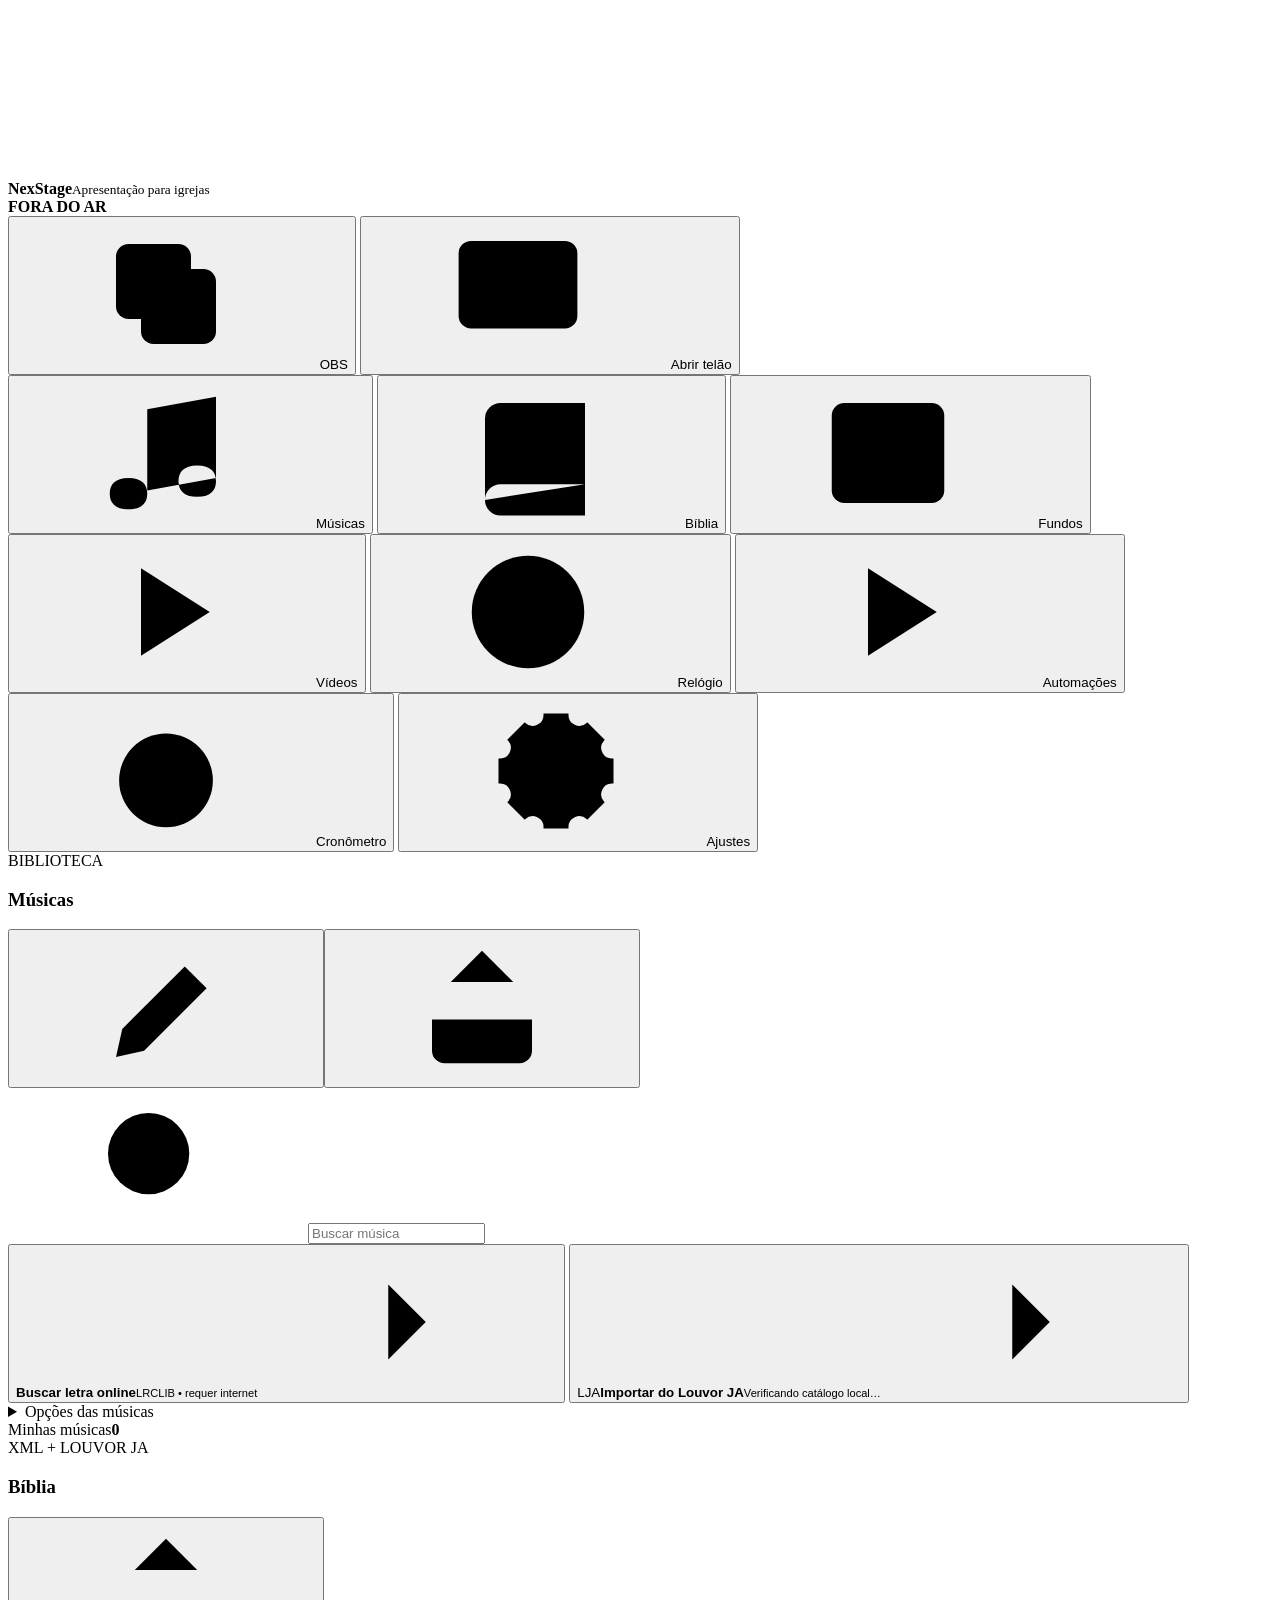
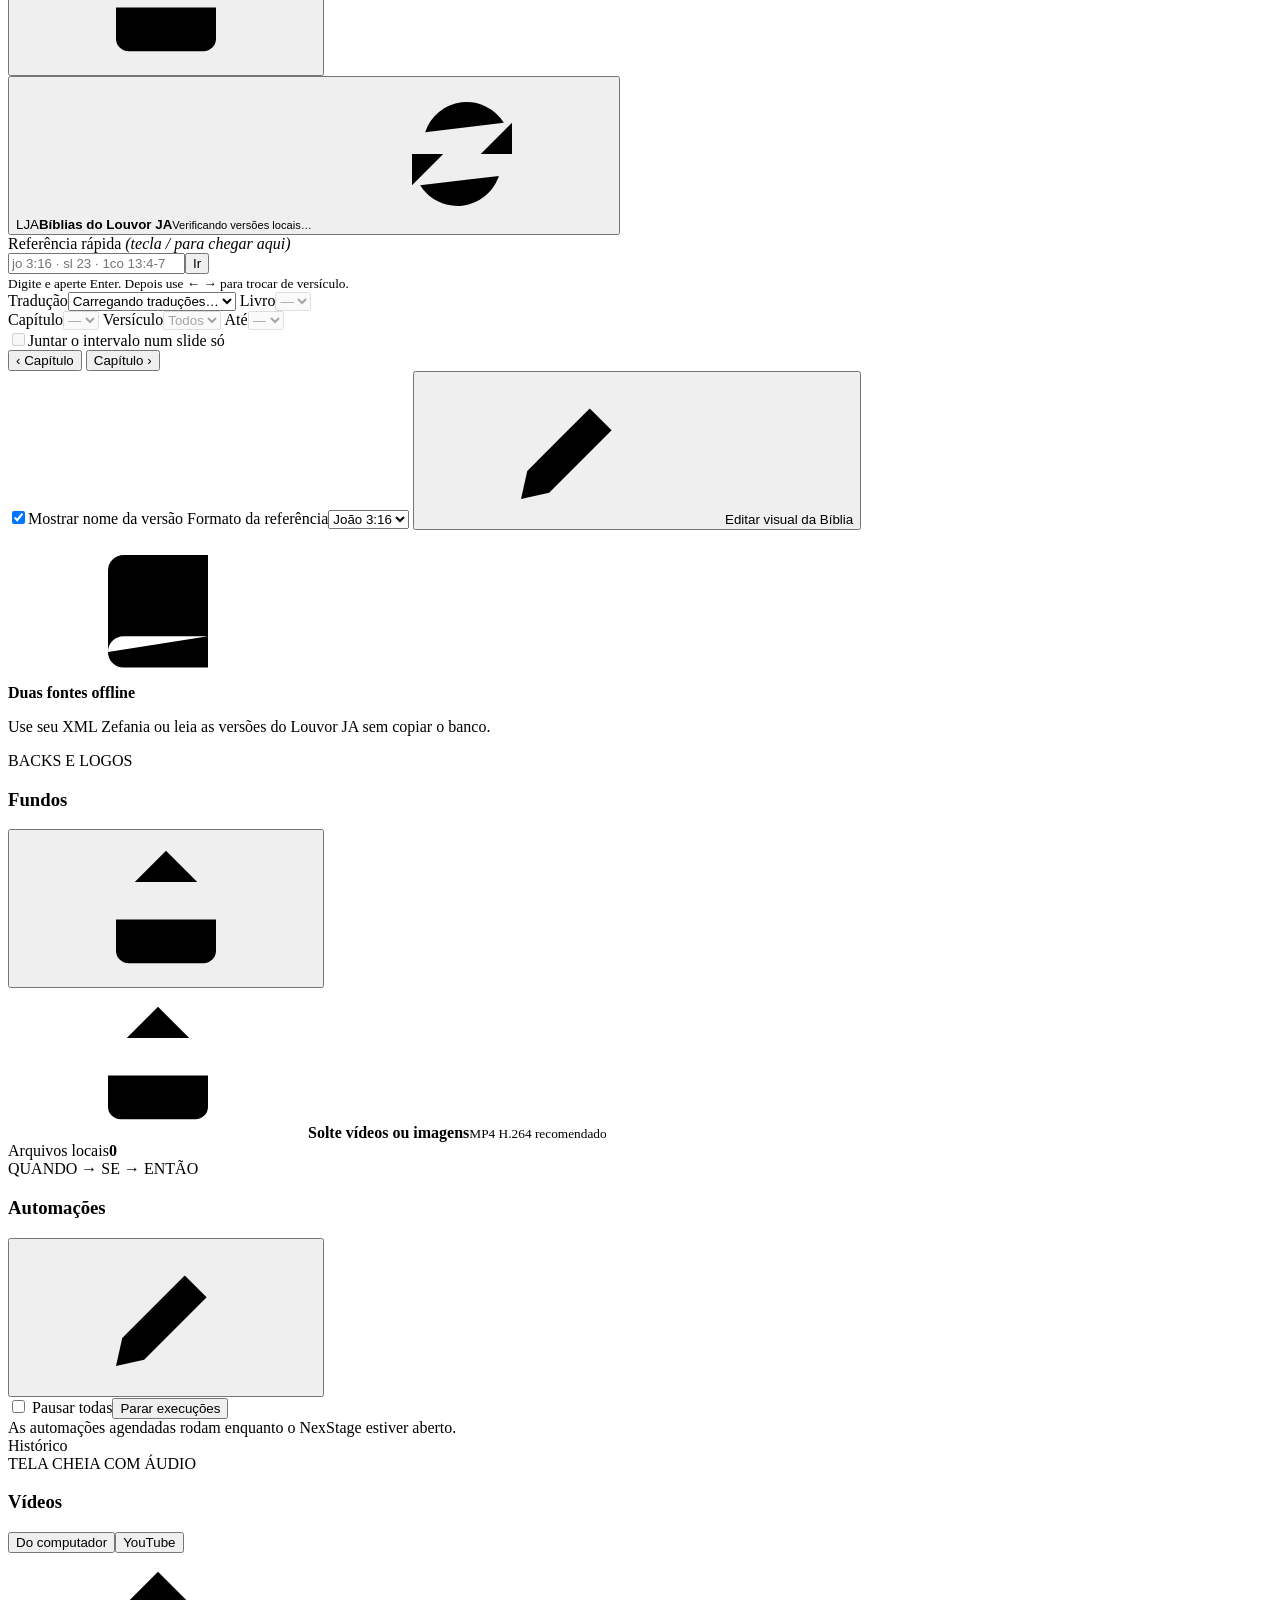
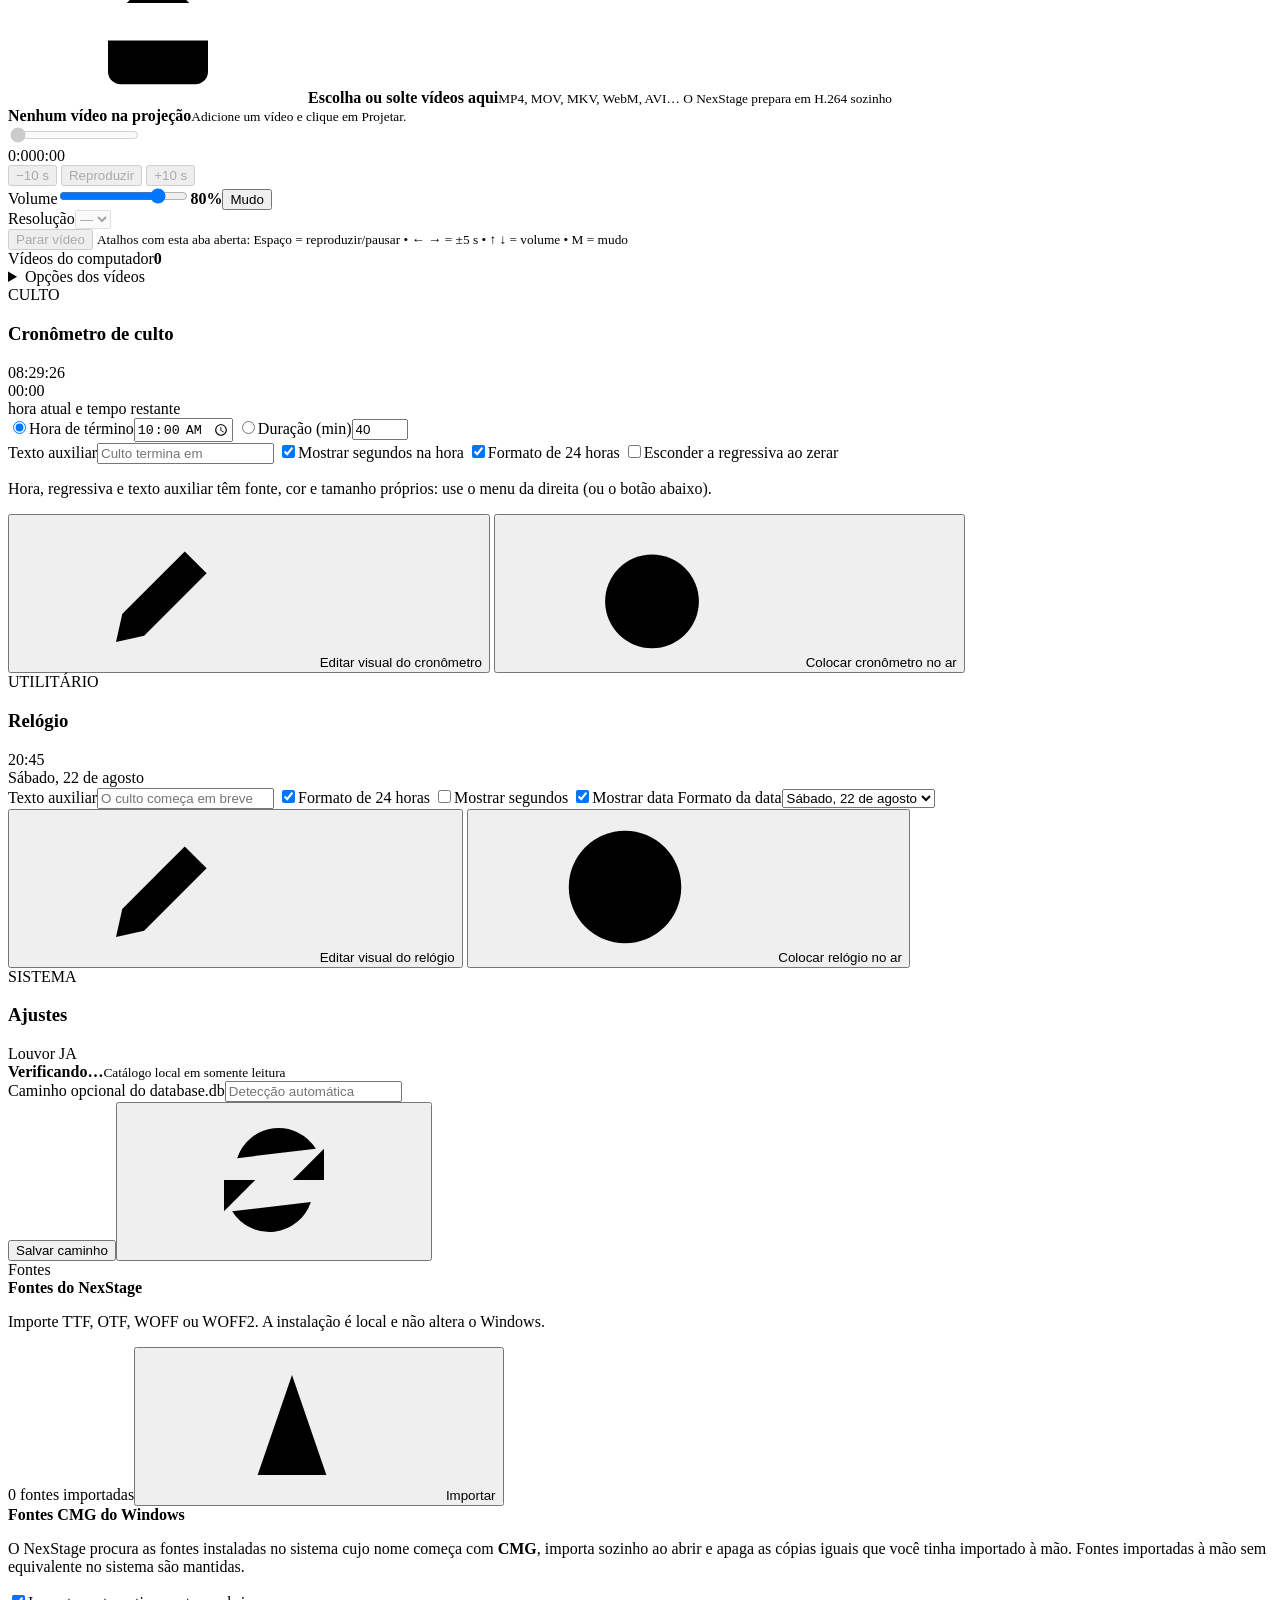
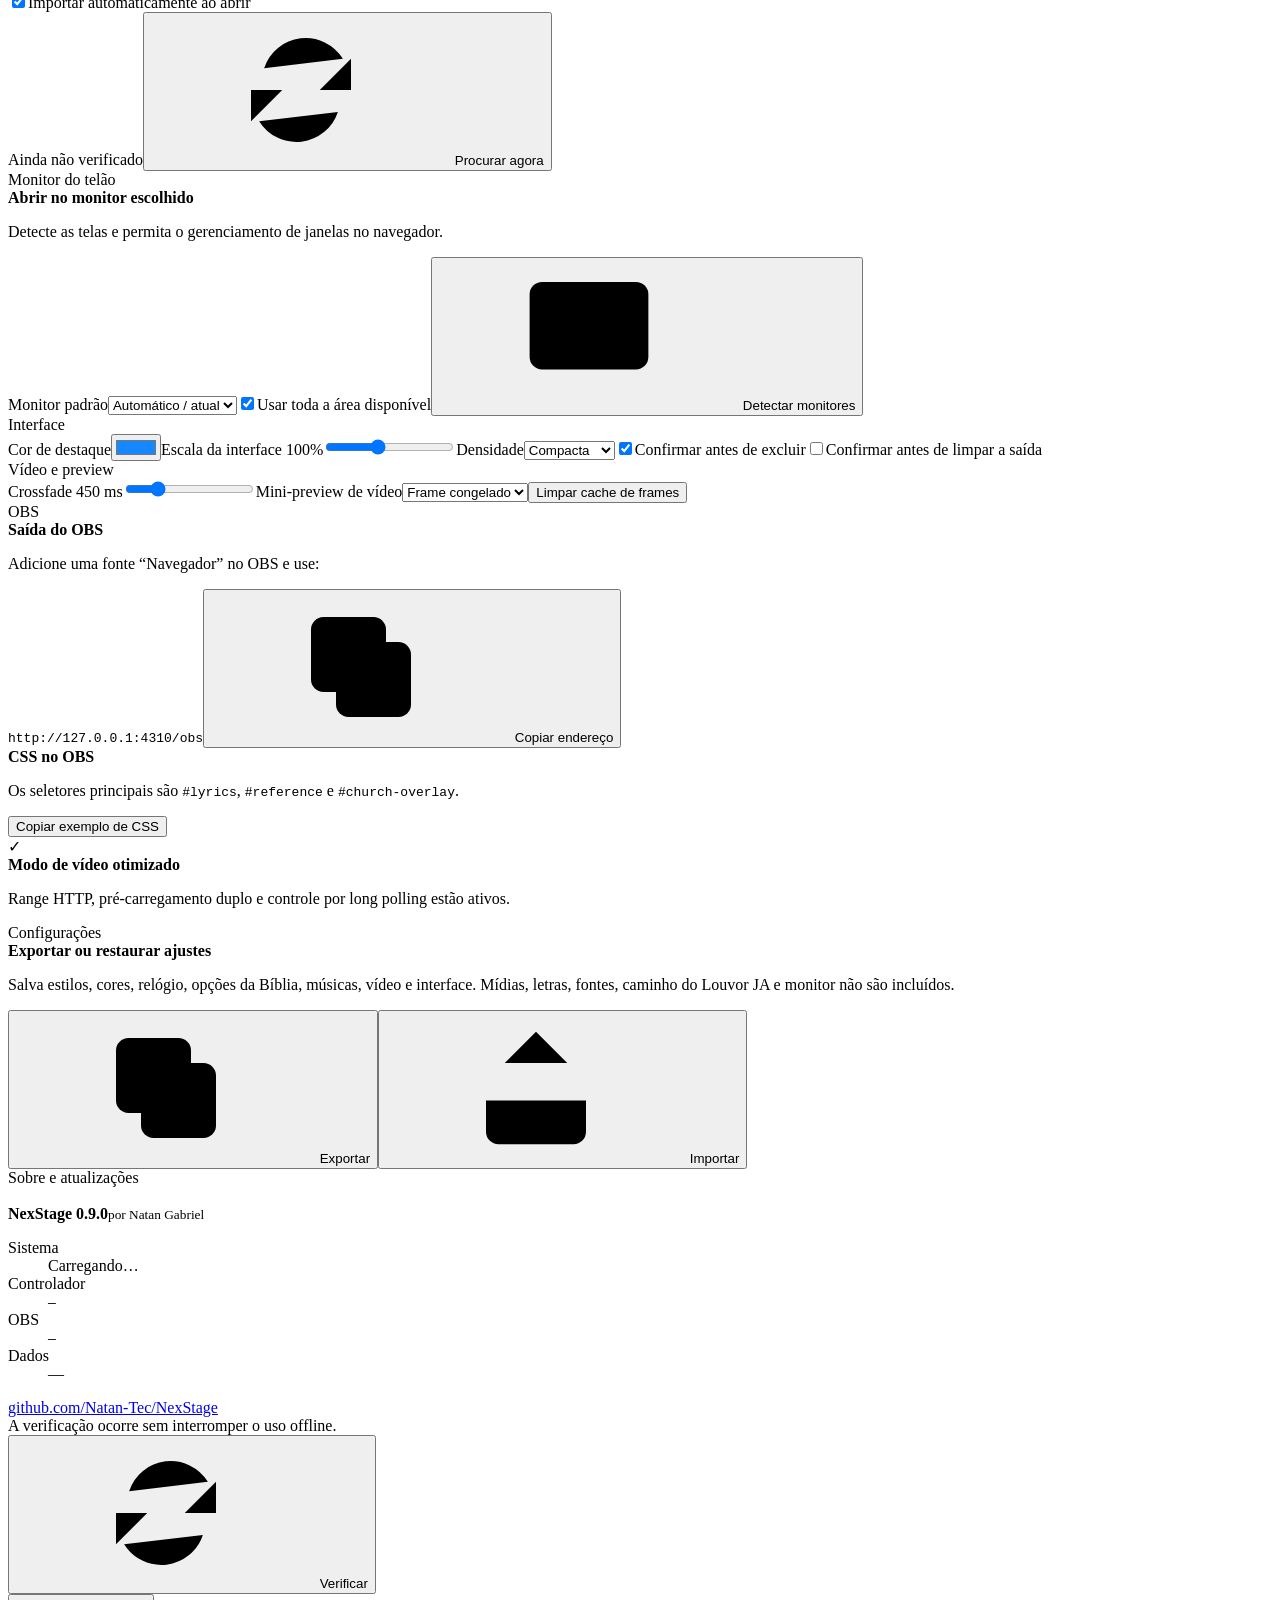
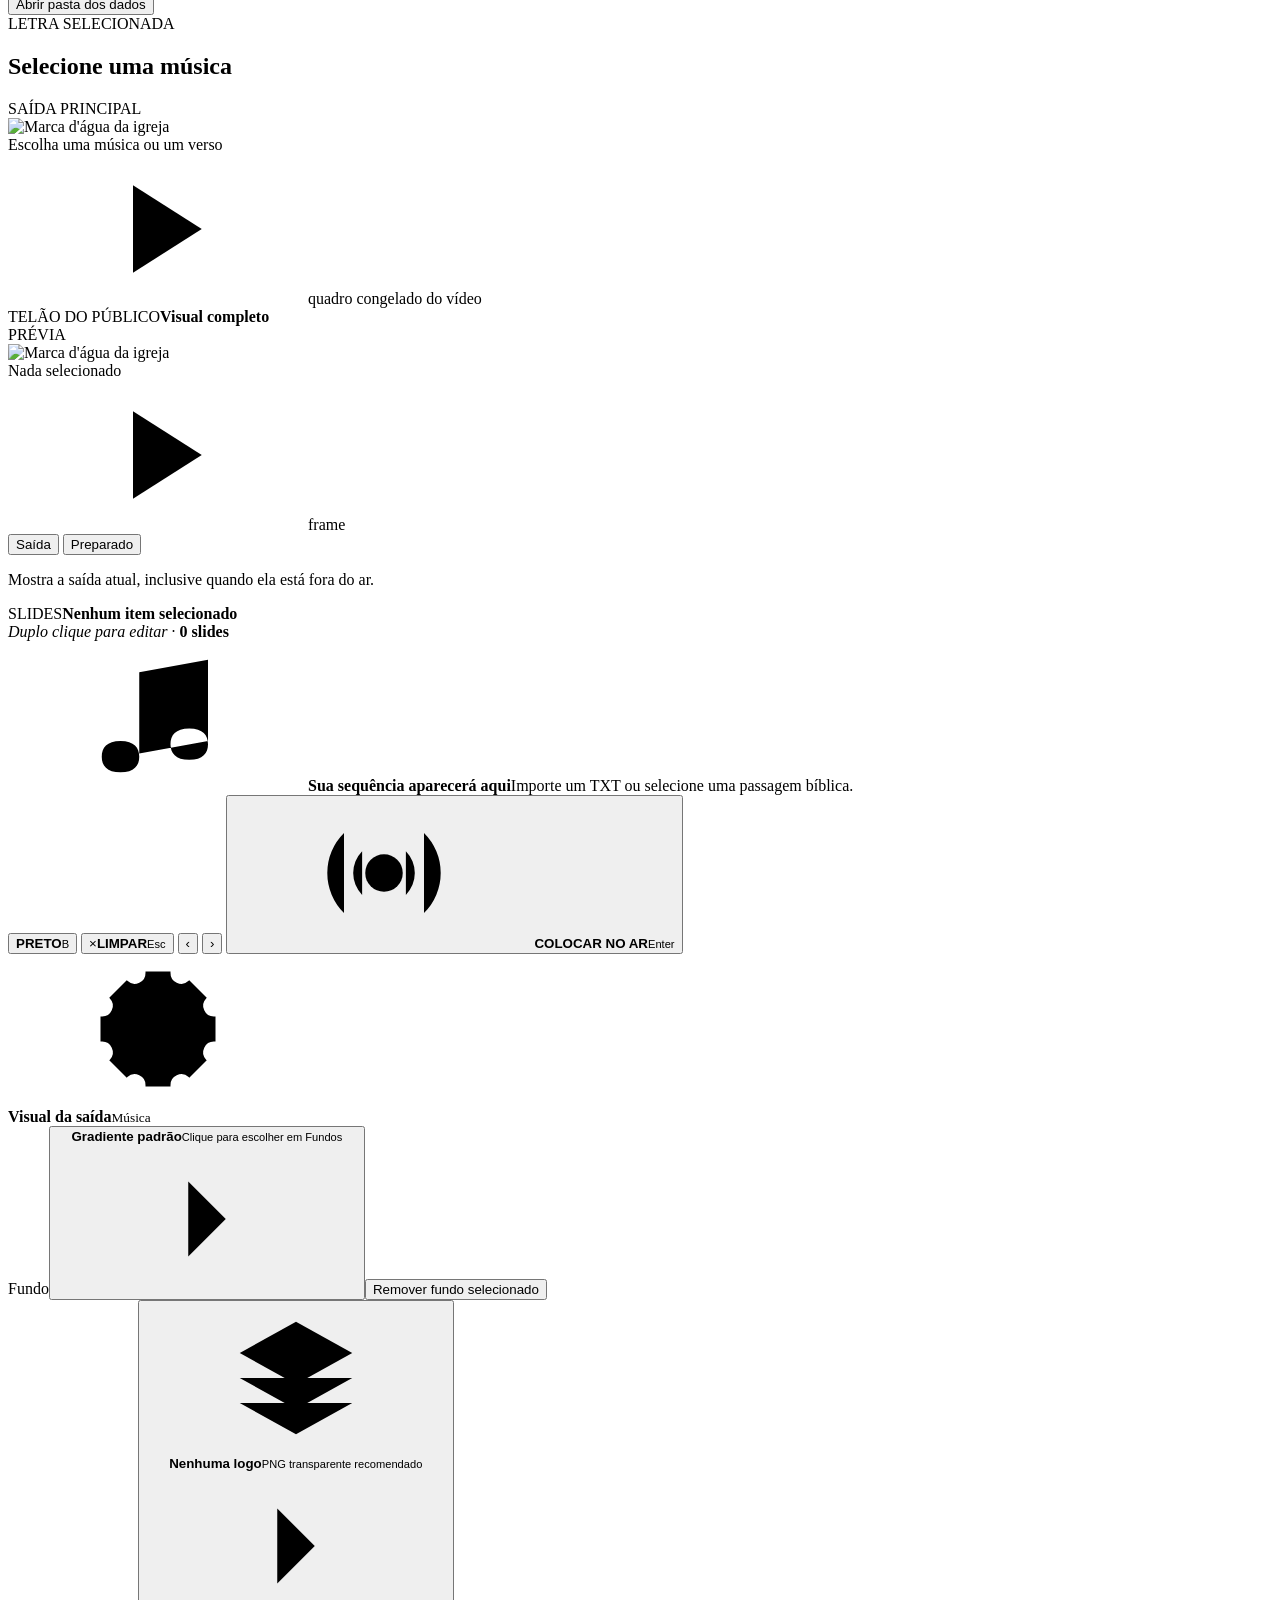
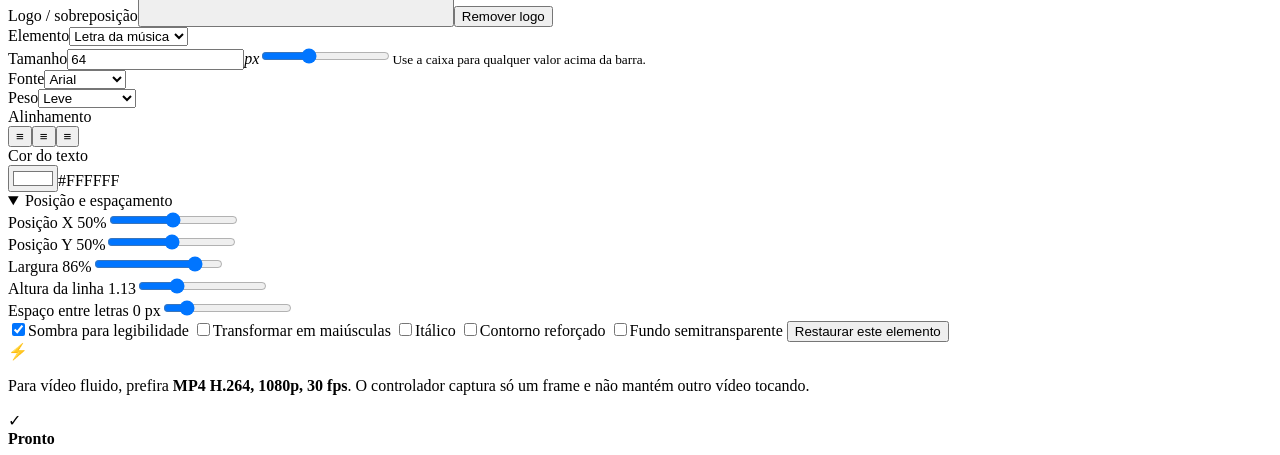
==== commit d4dd9341: "Automações (parte 1): aba, editor, API, sincronização do controlador (0.9.0) Co-Authored-By: Claude " ====
--- a/web/index.html
+++ b/web/index.html
@@ -49,6 +49,7 @@
       <button class="rail-button" data-tab="media"><svg><use href="#i-media"/></svg><span>Fundos</span></button>
       <button class="rail-button" data-tab="youtube"><svg><use href="#i-play"/></svg><span>Vídeos</span></button>
       <button class="rail-button" data-tab="clock"><svg><use href="#i-clock"/></svg><span>Relógio</span></button>
+      <button class="rail-button" data-tab="auto"><svg><use href="#i-play"/></svg><span>Automações</span></button>
       <button class="rail-button" data-tab="timer"><svg><use href="#i-timer"/></svg><span>Cronômetro</span></button>
       <span class="rail-spacer"></span>
       <button class="rail-button" data-tab="settings"><svg><use href="#i-settings"/></svg><span>Ajustes</span></button>
@@ -96,6 +97,15 @@
         <div class="upload-drop" id="mediaDrop"><svg><use href="#i-upload"/></svg><b>Solte vídeos ou imagens</b><small>MP4 H.264 recomendado</small><div class="upload-progress"><i id="uploadBar"></i></div></div>
         <div class="section-label"><span>Arquivos locais</span><b id="mediaCount">0</b></div>
         <div class="media-grid" id="mediaGrid"></div>
+      </section>
+
+      <section class="tab-panel" data-panel="auto">
+        <div class="panel-heading"><div><span class="eyebrow">QUANDO → SE → ENTÃO</span><h1>Automações</h1></div><button class="icon-button" id="autoNew" title="Nova automação"><svg><use href="#i-edit"/></svg></button></div>
+        <div class="auto-bar"><label class="auto-switch"><input type="checkbox" id="autoPaused"> <span>Pausar todas</span></label><button class="button ghost" id="autoStopAll">Parar execuções</button></div>
+        <div class="auto-note">As automações agendadas rodam enquanto o NexStage estiver aberto.</div>
+        <div class="auto-list" id="autoList"></div>
+        <div class="section-label"><span>Histórico</span></div>
+        <div class="auto-history" id="autoHistory"></div>
       </section>
 
       <section class="tab-panel" data-panel="youtube">
@@ -193,7 +203,7 @@
 
         <div class="settings-section-label">Sobre e atualizações</div>
         <div class="settings-card about-card">
-          <div class="about-heading"><img src="/favicon.ico" alt=""><div><b>NexStage <span id="aboutVersion">0.8.1</span></b><small>por Natan Gabriel</small></div></div>
+          <div class="about-heading"><img src="/favicon.ico" alt=""><div><b>NexStage <span id="aboutVersion">0.9.0</span></b><small>por Natan Gabriel</small></div></div>
           <dl class="about-details">
             <div><dt>Sistema</dt><dd id="aboutSystem">Carregando…</dd></div>
             <div><dt>Controlador</dt><dd><code id="aboutController">—</code></dd></div>
@@ -290,6 +300,15 @@
   <input type="file" id="fontInput" accept=".ttf,.otf,.woff,.woff2,font/ttf,font/otf,font/woff,font/woff2" hidden>
   <input type="file" id="settingsInput" accept=".nxsconfig,.json,application/json" hidden>
 
+  <dialog id="autoDialog">
+    <form method="dialog" class="dialog-card auto-editor" id="autoForm" onsubmit="return false">
+      <div class="dialog-head"><div><span class="eyebrow">QUANDO → SE → ENTÃO</span><h2>Automação</h2></div><button class="dialog-close" type="button" id="autoClose" aria-label="Fechar">×</button></div>
+      <input id="autoName" class="auto-name" placeholder="Nome da automação" maxlength="80">
+      <div id="autoBlocks"></div>
+      <div class="dialog-actions"><button type="button" class="button ghost" id="autoCancel">Cancelar</button><button type="button" class="button primary" id="autoSave">Salvar</button></div>
+    </form>
+  </dialog>
+
   <dialog id="onlineDialog">
     <form method="dialog" class="dialog-card" onsubmit="return false">
       <div class="dialog-head"><div><span class="eyebrow">LETRAS ONLINE</span><h2>Buscar uma música</h2></div><button class="dialog-close" type="button" aria-label="Fechar">×</button></div>
